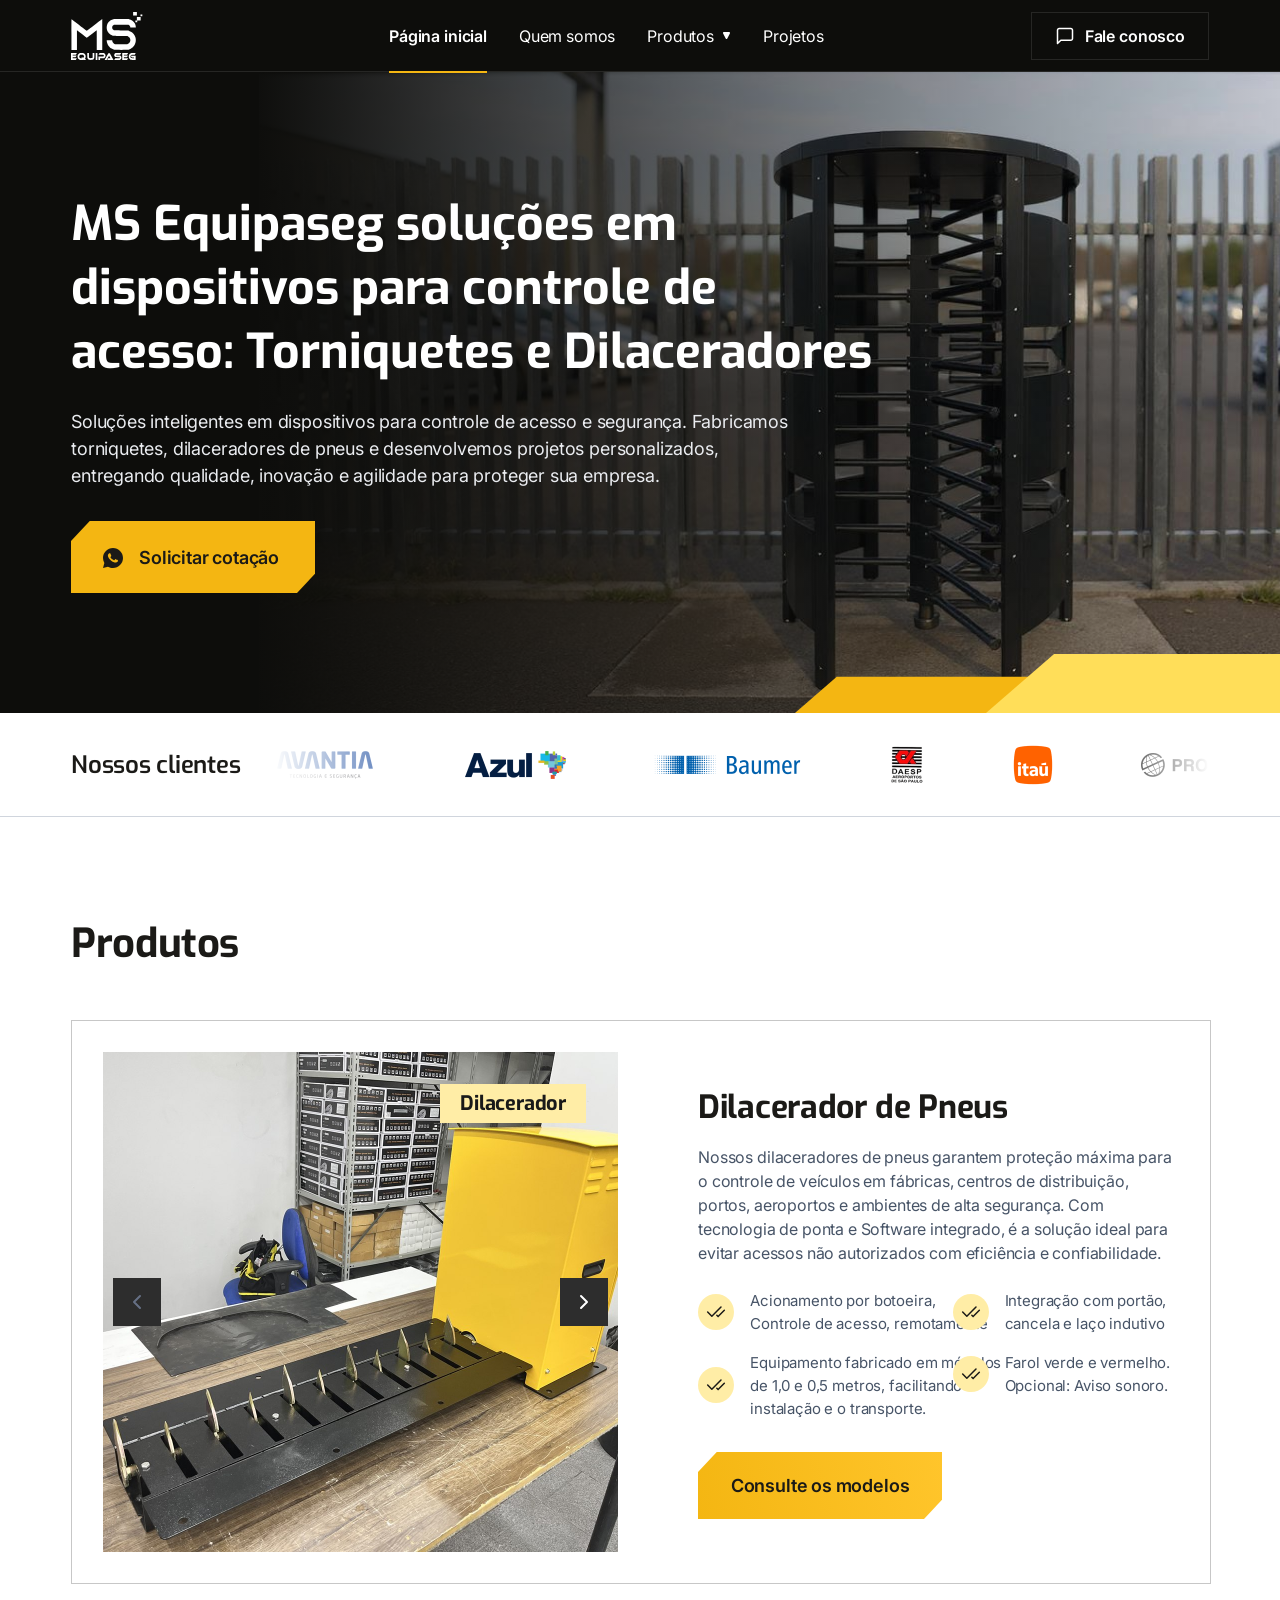
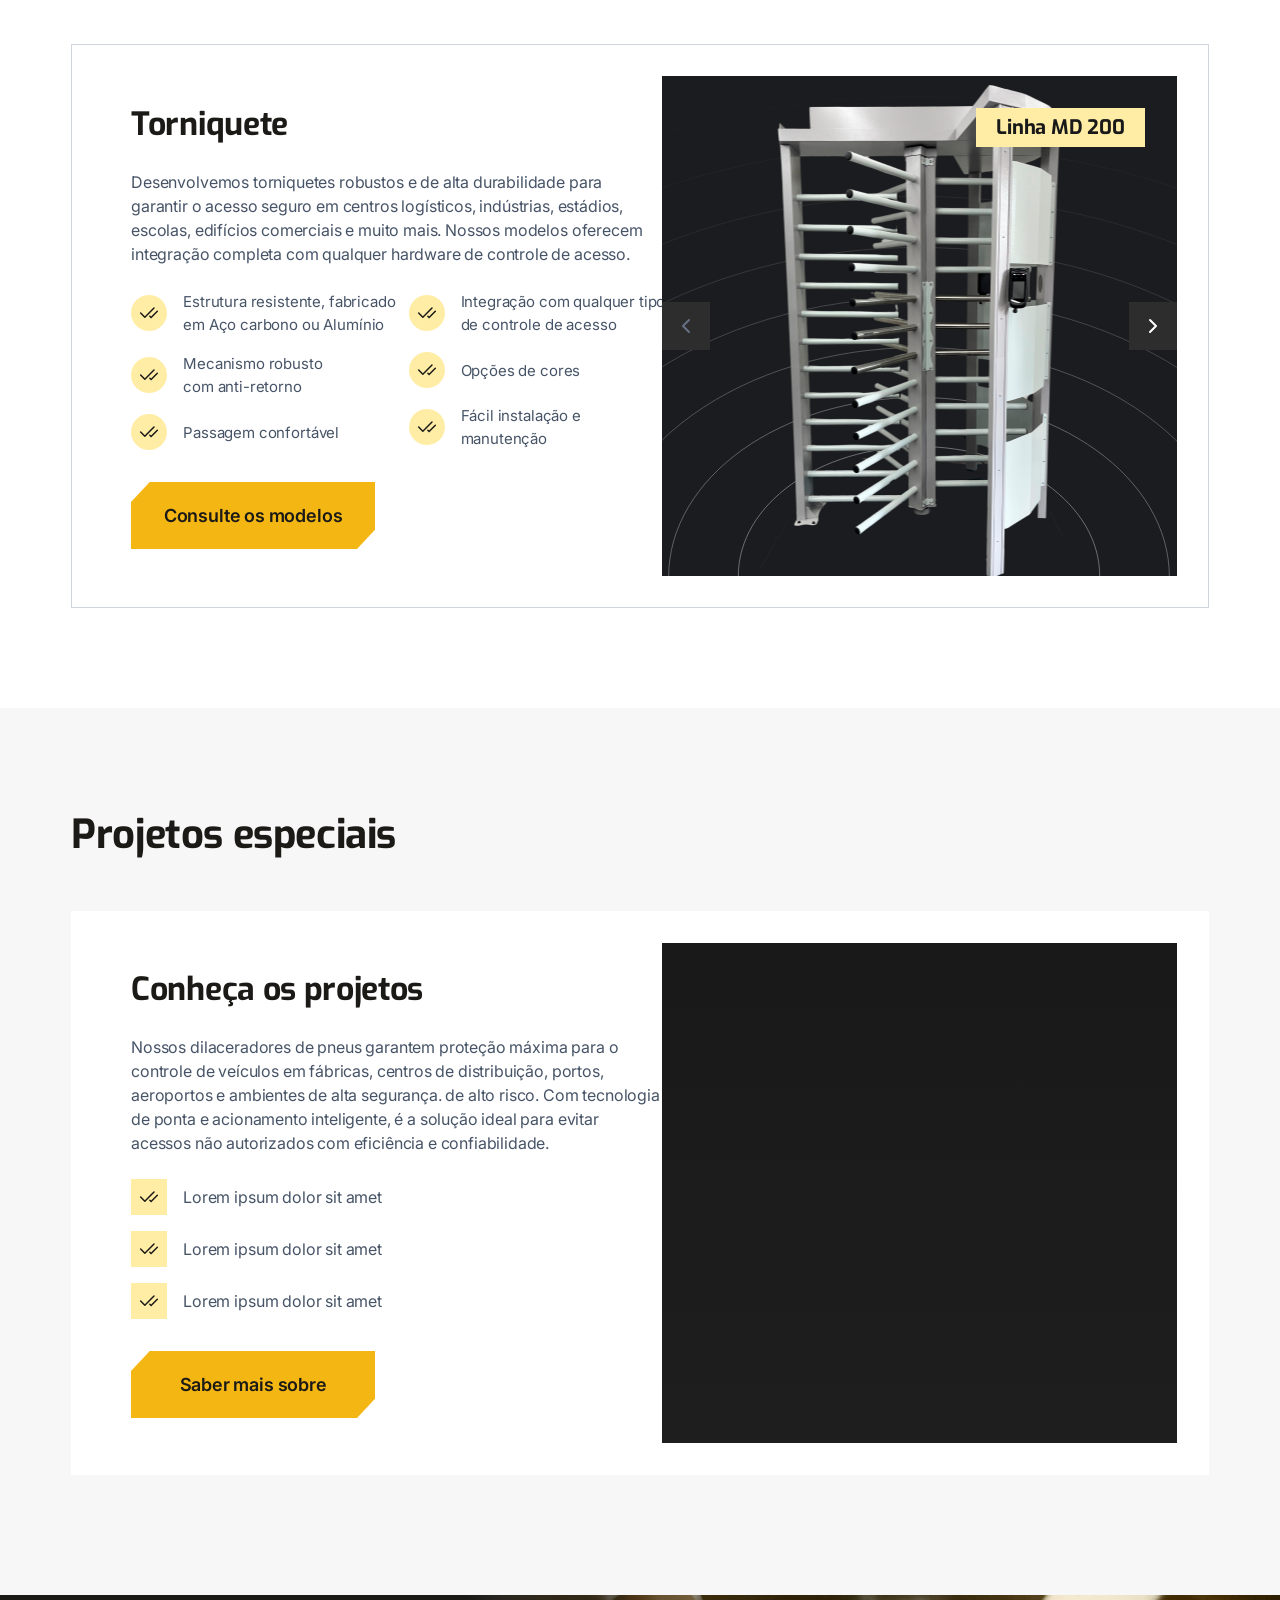
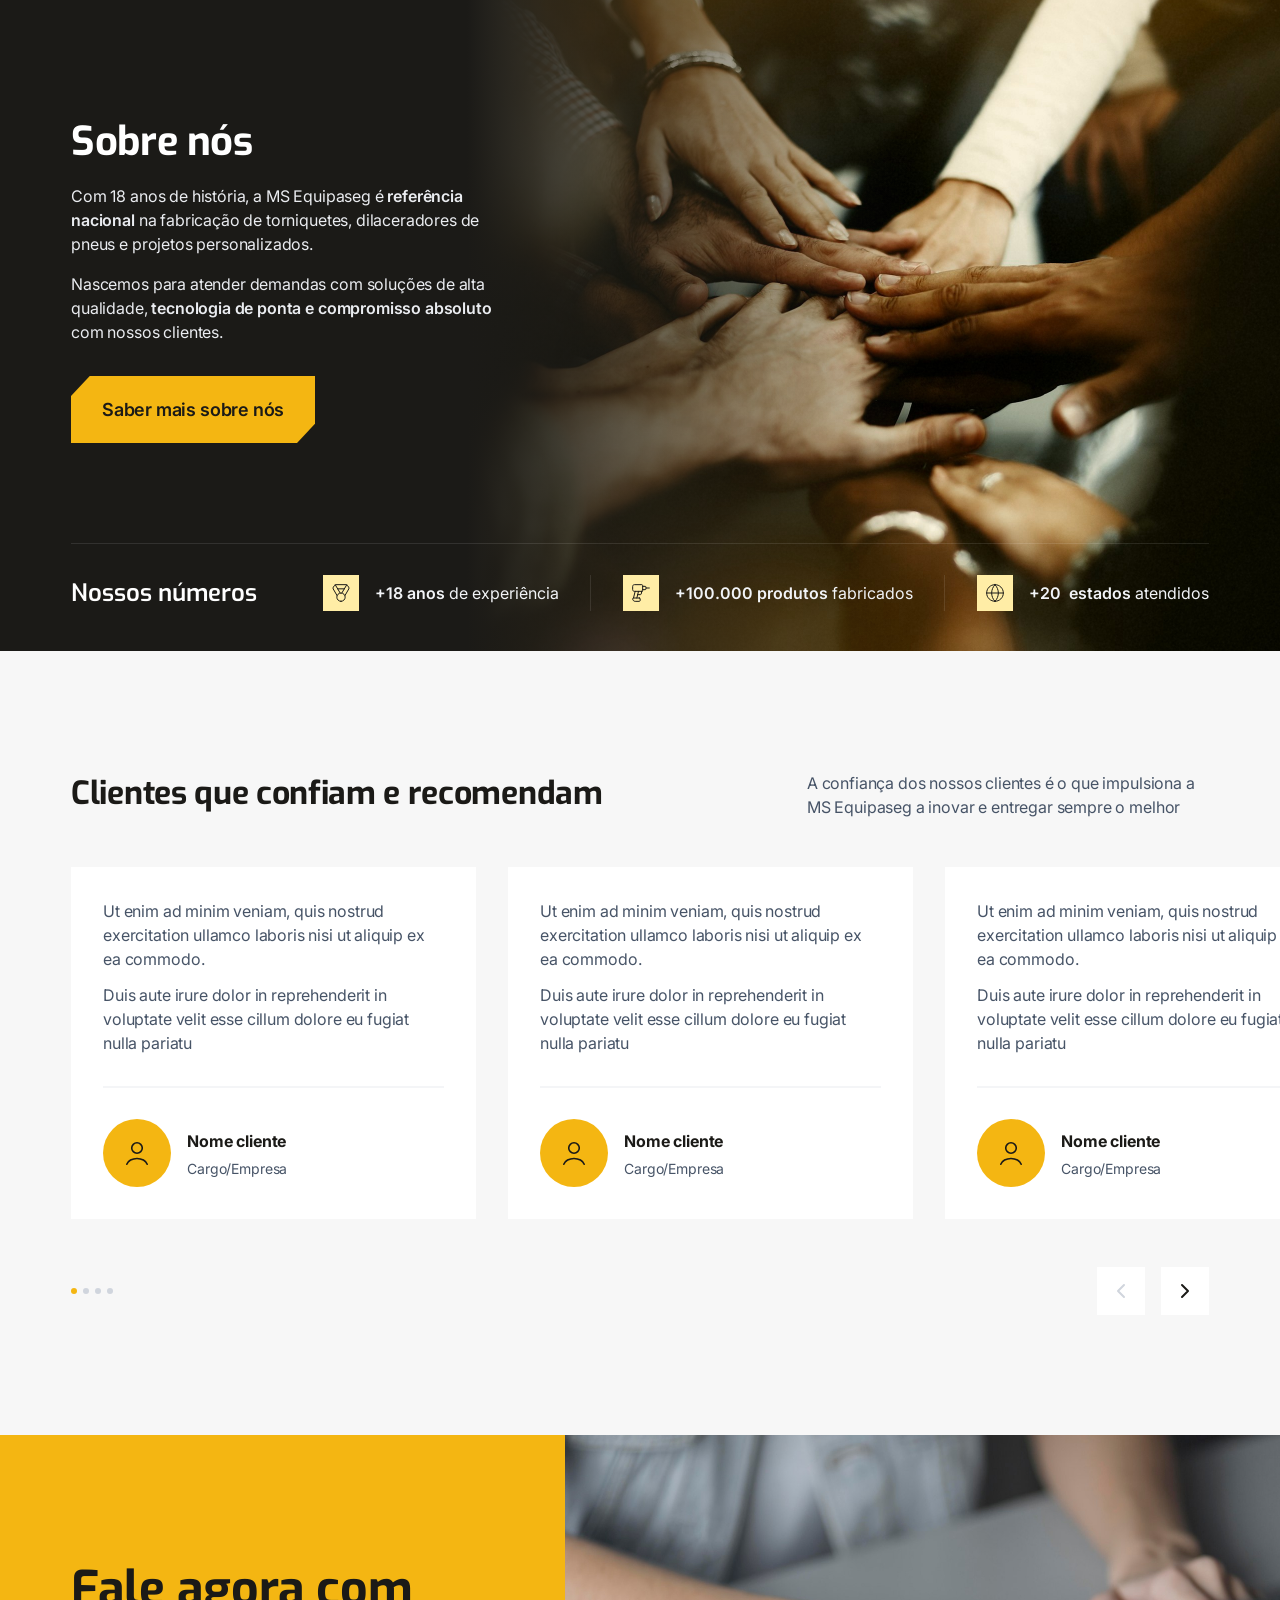
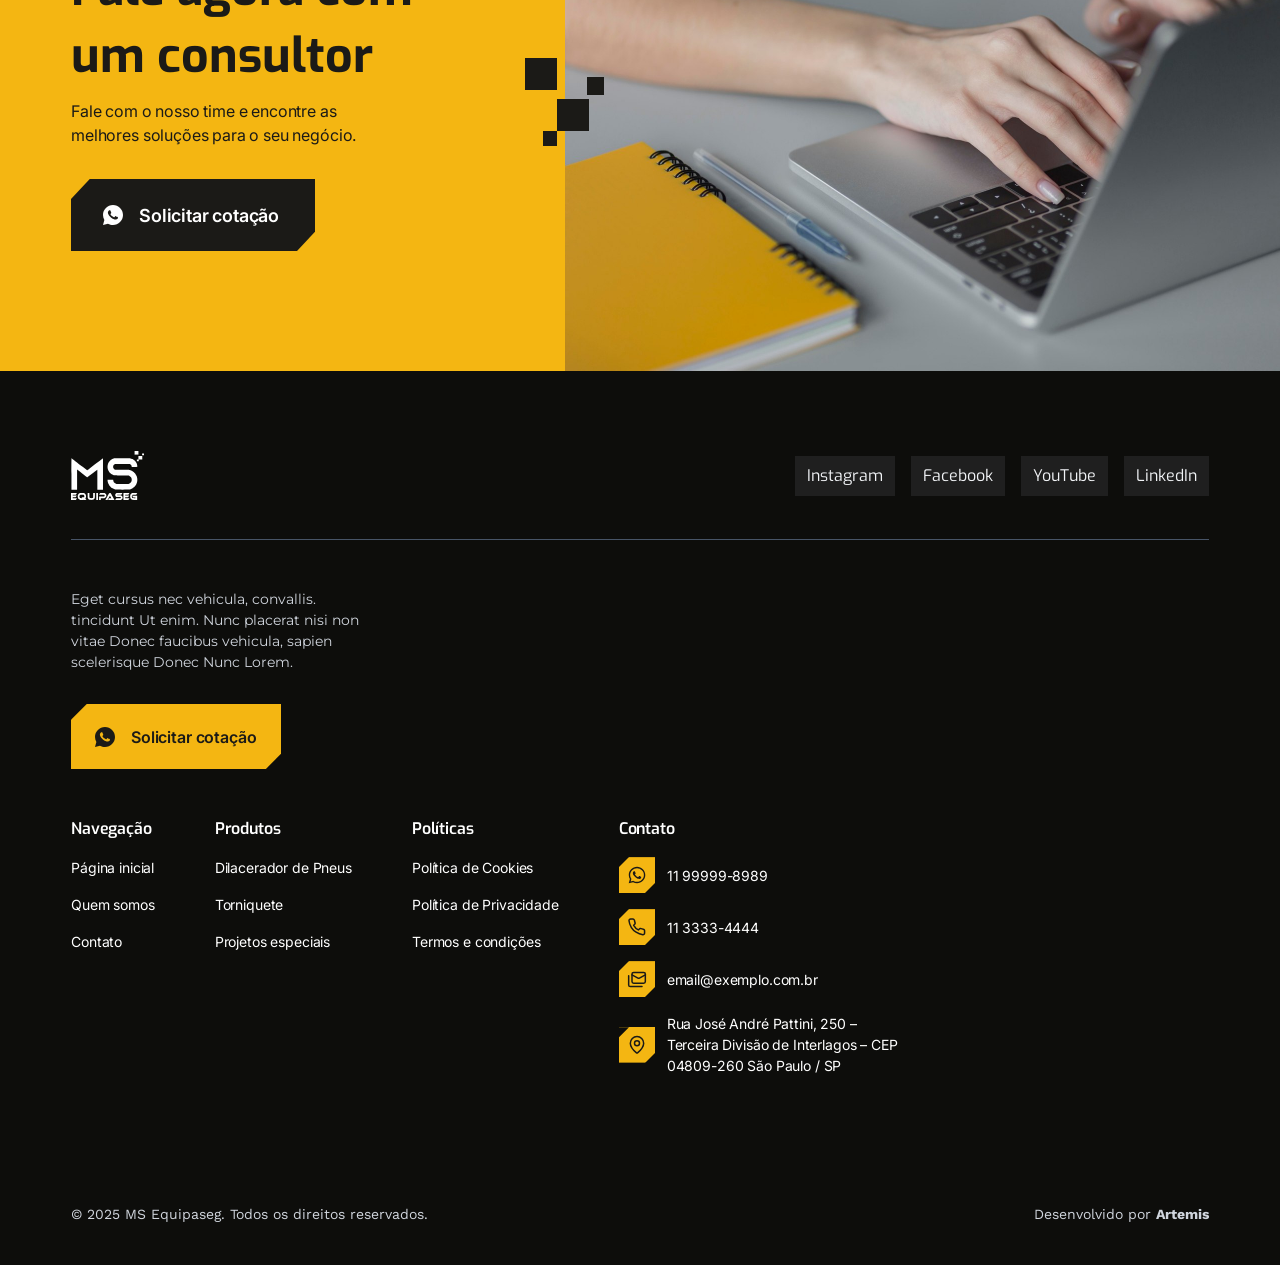
==== index.html @ 1b27a6e2 "Site estatico da MS Equipaseg: paginas do Figma em HTML Paginas do Figma conferidas em 1440px: inici" ====
<!doctype html>
<html lang="pt-BR">
<head>
  <meta charset="utf-8">
  <meta name="viewport" content="width=device-width, initial-scale=1">
  <title>MS Equipaseg — Torniquetes, dilaceradores de pneus e projetos especiais</title>
  <meta name="description" content="Soluções inteligentes em dispositivos para controle de acesso e segurança: torniquetes, dilaceradores de pneus e projetos personalizados.">
  <link rel="preconnect" href="https://fonts.googleapis.com">
  <link rel="preconnect" href="https://fonts.gstatic.com" crossorigin>
  <link rel="stylesheet" href="https://fonts.googleapis.com/css2?family=Exo:wght@400;600;700&family=Inter:wght@400;600;700&family=Montserrat&family=Work+Sans:wght@400;700&display=swap">
  <link rel="stylesheet" href="theme/ms-equipaseg/assets/css/main.css">
</head>
<body>
  <a class="skip-link" href="#conteudo">Pular para o conteúdo</a>

  <header class="site-header" data-figma="7020:1080">
    <div class="site-header__inner container">
      <a class="site-header__logo" href="./" aria-label="MS Equipaseg — página inicial">
        <img src="theme/ms-equipaseg/assets/images/logo-ms-equipaseg.svg" alt="MS Equipaseg" width="111" height="48">
      </a>

      <nav class="site-nav" aria-label="Menu principal">
        <ul class="site-nav__list">
          <li class="site-nav__item is-current"><a class="site-nav__link" href="./" aria-current="page">Página inicial</a></li>
          <li class="site-nav__item"><a class="site-nav__link" href="quem-somos.html">Quem somos</a></li>
          <li class="site-nav__item"><a class="site-nav__link" href="#produtos">Produtos<span class="site-nav__caret" aria-hidden="true"><img src="theme/ms-equipaseg/assets/images/icon-caret-down.svg" alt=""></span></a></li>
          <li class="site-nav__item"><a class="site-nav__link" href="#projetos">Projetos</a></li>
        </ul>
      </nav>

      <a class="btn-outline" href="#contato">
        <img src="theme/ms-equipaseg/assets/images/icon-chat.svg" alt="" width="20" height="20">
        <span>Fale conosco</span>
      </a>
    </div>
  </header>

  <main id="conteudo">
    <section class="hero" aria-labelledby="hero-titulo" data-figma="5051:133">
      <div class="hero__media" aria-hidden="true">
        <img class="hero__bg" src="theme/ms-equipaseg/assets/seed/hero.jpg" alt="" width="1392" height="752" fetchpriority="high">
      </div>

      <div class="hero__container container">
        <div class="hero__content">
          <div class="hero__text">
            <h1 class="hero__title" id="hero-titulo">MS Equipaseg soluções em dispositivos para controle de acesso: Torniquetes e Dilaceradores</h1>
            <p class="hero__subtitle">Soluções inteligentes em dispositivos para controle de acesso e segurança. Fabricamos torniquetes, dilaceradores de pneus e desenvolvemos projetos personalizados, entregando qualidade, inovação e agilidade para proteger sua empresa.</p>
          </div>

          <a class="cta" href="#contato">
            <img class="cta__icon" src="theme/ms-equipaseg/assets/images/icon-whatsapp-dark.svg" alt="" width="20" height="20">
            <span>Solicitar cotação</span>
          </a>
        </div>
      </div>

      <img class="hero__shape" src="theme/ms-equipaseg/assets/images/hero-shape.svg" alt="" width="485" height="59">
    </section>

    <section class="clientes" aria-labelledby="clientes-titulo" data-figma="5051:163">
      <div class="clientes__inner container">
        <h2 class="clientes__title" id="clientes-titulo">Nossos clientes</h2>
        <div class="clientes__faixa">
          <div class="clientes__trilho">
            <ul class="clientes__logos">
              <li><img src="theme/ms-equipaseg/assets/seed/cliente-avantia.png" alt="Avantia" width="104" height="34" loading="lazy"></li>
              <li><img src="theme/ms-equipaseg/assets/seed/cliente-azul.png" alt="Azul" width="101" height="28" loading="lazy"></li>
              <li><img src="theme/ms-equipaseg/assets/seed/cliente-baumer.png" alt="Baumer" width="147" height="20" loading="lazy"></li>
              <li><img src="theme/ms-equipaseg/assets/seed/cliente-daesp.png" alt="DAESP" width="36" height="40" loading="lazy"></li>
              <li><img src="theme/ms-equipaseg/assets/seed/cliente-itau.png" alt="Itaú" width="40" height="40" loading="lazy"></li>
              <li><img src="theme/ms-equipaseg/assets/seed/cliente-prosegur.png" alt="Prosegur" width="127" height="24" loading="lazy"></li>
            </ul>
            <ul class="clientes__logos" aria-hidden="true">
              <li><img src="theme/ms-equipaseg/assets/seed/cliente-avantia.png" alt="" width="104" height="34" loading="lazy"></li>
              <li><img src="theme/ms-equipaseg/assets/seed/cliente-azul.png" alt="" width="101" height="28" loading="lazy"></li>
              <li><img src="theme/ms-equipaseg/assets/seed/cliente-baumer.png" alt="" width="147" height="20" loading="lazy"></li>
              <li><img src="theme/ms-equipaseg/assets/seed/cliente-daesp.png" alt="" width="36" height="40" loading="lazy"></li>
              <li><img src="theme/ms-equipaseg/assets/seed/cliente-itau.png" alt="" width="40" height="40" loading="lazy"></li>
              <li><img src="theme/ms-equipaseg/assets/seed/cliente-prosegur.png" alt="" width="127" height="24" loading="lazy"></li>
            </ul>
          </div>
        </div>
      </div>
    </section>

    <section class="produtos" id="produtos" aria-labelledby="produtos-titulo">
      <div class="produtos__head container" data-figma="5275:717">
        <h2 class="section-title" id="produtos-titulo">Produtos</h2>
      </div>

      <div class="produtos__list container">
        <article class="feature-card feature-card--media-left" aria-labelledby="produto-dilacerador-de-pneus" data-figma="5051:235">
          <div class="feature-card__content">
            <div class="feature-card__body">
              <div class="feature-card__text">
                <h3 class="feature-card__title" id="produto-dilacerador-de-pneus">Dilacerador de Pneus</h3>
                <p class="feature-card__desc">Nossos dilaceradores de pneus garantem proteção máxima para o controle de veículos em fábricas, centros de distribuição, portos, aeroportos e ambientes de alta segurança. Com tecnologia de ponta e Software integrado, é a solução ideal para evitar acessos não autorizados com eficiência e confiabilidade.</p>
              </div>
              <ul class="feature-list feature-list--grid">
                <li class="feature-list__item">
                  <span class="feature-list__icon"><img src="theme/ms-equipaseg/assets/images/icon-check.svg" alt="" width="20" height="20"></span>
                  <span class="feature-list__text feature-list__text--nowrap">Acionamento por botoeira,<br>Controle de acesso, remotamente</span>
                </li>
                <li class="feature-list__item">
                  <span class="feature-list__icon"><img src="theme/ms-equipaseg/assets/images/icon-check.svg" alt="" width="20" height="20"></span>
                  <span class="feature-list__text feature-list__text--nowrap">Integração com portão,<br>cancela e laço indutivo</span>
                </li>
                <li class="feature-list__item">
                  <span class="feature-list__icon"><img src="theme/ms-equipaseg/assets/images/icon-check.svg" alt="" width="20" height="20"></span>
                  <span class="feature-list__text feature-list__text--nowrap">Equipamento fabricado em módulos<br>de 1,0 e 0,5 metros, facilitando a<br>instalação e o transporte.</span>
                </li>
                <li class="feature-list__item">
                  <span class="feature-list__icon"><img src="theme/ms-equipaseg/assets/images/icon-check.svg" alt="" width="20" height="20"></span>
                  <span class="feature-list__text feature-list__text--nowrap">Farol verde e vermelho.<br>Opcional: Aviso sonoro.</span>
                </li>
              </ul>
            </div>
            <a class="cta cta--67 cta--degrade" href="#contato"><span>Consulte os modelos</span></a>
          </div>

          <div class="feature-media feature-media--photo" data-gallery>
            <img class="feature-media__slide is-active" src="theme/ms-equipaseg/assets/seed/produto-dilacerador.jpg" alt="Dilacerador de pneus MS Equipaseg" width="1030" height="1000" loading="lazy">
            <span class="feature-media__tag">Dilacerador</span>
            <img class="feature-media__slide" src="theme/ms-equipaseg/assets/seed/produto-dilacerador-embutido.jpg" alt="Dilacerador de pneus embutido" width="515" height="500" loading="lazy">
            <span class="feature-media__tag">Embutido</span>
            <img class="feature-media__slide" src="theme/ms-equipaseg/assets/seed/produto-dilacerador-duplo.jpg" alt="Dilacerador de pneus duplo" width="515" height="500" loading="lazy">
            <span class="feature-media__tag">Duplo</span>
            <img class="feature-media__slide" src="theme/ms-equipaseg/assets/seed/produto-dilacerador-lombada.jpg" alt="Dilacerador de pneus tipo lombada" width="515" height="500" loading="lazy">
            <span class="feature-media__tag">Lombada</span>
            <button class="arrow-btn arrow-btn--prev feature-media__nav feature-media__nav--prev" type="button" aria-label="Imagem anterior" aria-disabled="true">
              <img class="arrow-btn__off" src="theme/ms-equipaseg/assets/images/icon-chevron-left.svg" alt="" width="24" height="24">
              <img class="arrow-btn__on" src="theme/ms-equipaseg/assets/images/icon-chevron-right.svg" alt="" width="48" height="48">
            </button>
            <button class="arrow-btn arrow-btn--next feature-media__nav feature-media__nav--next" type="button" aria-label="Próxima imagem">
              <img class="arrow-btn__off" src="theme/ms-equipaseg/assets/images/icon-chevron-left.svg" alt="" width="24" height="24">
              <img class="arrow-btn__on" src="theme/ms-equipaseg/assets/images/icon-chevron-right.svg" alt="" width="48" height="48">
            </button>
          </div>
        </article>

        <article class="feature-card feature-card--media-right feature-card--bordered" aria-labelledby="produto-torniquete" data-figma="5275:756">
          <div class="feature-card__content">
            <div class="feature-card__body">
              <div class="feature-card__text">
                <h3 class="feature-card__title" id="produto-torniquete">Torniquete</h3>
                <p class="feature-card__desc">Desenvolvemos torniquetes robustos e de alta durabilidade para garantir o acesso seguro em centros logísticos, indústrias, estádios, escolas, edifícios comerciais e muito mais. Nossos modelos oferecem integração completa com qualquer hardware de controle de acesso.</p>
              </div>
              <div class="feature-list feature-list--columns">
                <ul class="feature-list__col">
                  <li class="feature-list__item">
                    <span class="feature-list__icon"><img src="theme/ms-equipaseg/assets/images/icon-check.svg" alt="" width="20" height="20"></span>
                    <span class="feature-list__text feature-list__text--nowrap">Estrutura resistente, fabricado<br>em Aço carbono ou Alumínio</span>
                  </li>
                  <li class="feature-list__item">
                    <span class="feature-list__icon"><img src="theme/ms-equipaseg/assets/images/icon-check.svg" alt="" width="20" height="20"></span>
                    <span class="feature-list__text feature-list__text--nowrap">Mecanismo robusto<br>com anti-retorno</span>
                  </li>
                  <li class="feature-list__item">
                    <span class="feature-list__icon"><img src="theme/ms-equipaseg/assets/images/icon-check.svg" alt="" width="20" height="20"></span>
                    <span class="feature-list__text">Passagem confortável</span>
                  </li>
                </ul>
                <ul class="feature-list__col">
                  <li class="feature-list__item">
                    <span class="feature-list__icon"><img src="theme/ms-equipaseg/assets/images/icon-check.svg" alt="" width="20" height="20"></span>
                    <span class="feature-list__text feature-list__text--nowrap">Integração com qualquer tipo<br>de controle de acesso</span>
                  </li>
                  <li class="feature-list__item">
                    <span class="feature-list__icon"><img src="theme/ms-equipaseg/assets/images/icon-check.svg" alt="" width="20" height="20"></span>
                    <span class="feature-list__text">Opções de cores</span>
                  </li>
                  <li class="feature-list__item">
                    <span class="feature-list__icon"><img src="theme/ms-equipaseg/assets/images/icon-check.svg" alt="" width="20" height="20"></span>
                    <span class="feature-list__text">Fácil instalação e manutenção</span>
                  </li>
                </ul>
              </div>
            </div>
            <a class="cta cta--67" href="#contato"><span>Consulte os modelos</span></a>
          </div>

          <div class="feature-media feature-media--cutout" data-gallery>
            <img class="feature-media__pattern" src="theme/ms-equipaseg/assets/images/pattern-elipses.svg" alt="" width="1338" height="960">
            <img class="feature-media__slide is-active" src="theme/ms-equipaseg/assets/seed/produto-torniquete.png" alt="Torniquete Linha MD 200" width="315" height="517" loading="lazy">
            <span class="feature-media__tag">Linha MD 200</span>
            <img class="feature-media__slide feature-media__slide--fill" src="theme/ms-equipaseg/assets/seed/produto-torniquete-md300.jpg" alt="Torniquete Linha MD 300" width="515" height="500" loading="lazy">
            <span class="feature-media__tag">Linha MD 300</span>
            <img class="feature-media__slide feature-media__slide--fill" src="theme/ms-equipaseg/assets/seed/produto-torniquete-mdduplo.jpg" alt="Torniquete Linha MD Duplo" width="515" height="500" loading="lazy">
            <span class="feature-media__tag">Linha MD Duplo</span>
            <button class="arrow-btn arrow-btn--prev feature-media__nav feature-media__nav--prev" type="button" aria-label="Imagem anterior" aria-disabled="true">
              <img class="arrow-btn__off" src="theme/ms-equipaseg/assets/images/icon-chevron-left.svg" alt="" width="24" height="24">
              <img class="arrow-btn__on" src="theme/ms-equipaseg/assets/images/icon-chevron-right.svg" alt="" width="48" height="48">
            </button>
            <button class="arrow-btn arrow-btn--next feature-media__nav feature-media__nav--next" type="button" aria-label="Próxima imagem">
              <img class="arrow-btn__off" src="theme/ms-equipaseg/assets/images/icon-chevron-left.svg" alt="" width="24" height="24">
              <img class="arrow-btn__on" src="theme/ms-equipaseg/assets/images/icon-chevron-right.svg" alt="" width="48" height="48">
            </button>
          </div>
        </article>
      </div>
    </section>

    <section class="projetos" id="projetos" aria-labelledby="projetos-titulo">
      <div class="projetos__head container" data-figma="5275:793">
        <h2 class="section-title" id="projetos-titulo">Projetos especiais</h2>
      </div>

      <div class="projetos__body container" data-figma="5275:796">
        <article class="feature-card feature-card--media-right" aria-labelledby="projetos-card-titulo">
          <div class="feature-card__content">
            <div class="feature-card__body">
              <div class="feature-card__text">
                <h3 class="feature-card__title" id="projetos-card-titulo">Conheça os projetos</h3>
                <p class="feature-card__desc">Nossos dilaceradores de pneus garantem proteção máxima para o controle de veículos em fábricas, centros de distribuição, portos, aeroportos e ambientes de alta segurança. de alto risco. Com tecnologia de ponta e acionamento inteligente, é a solução ideal para evitar acessos não autorizados com eficiência e confiabilidade.</p>
              </div>
              <ul class="feature-list feature-list--stack">
                <li class="feature-list__item">
                  <span class="feature-list__icon"><img src="theme/ms-equipaseg/assets/images/icon-check.svg" alt="" width="20" height="20"></span>
                  <span class="feature-list__text">Lorem ipsum dolor sit amet</span>
                </li>
                <li class="feature-list__item">
                  <span class="feature-list__icon"><img src="theme/ms-equipaseg/assets/images/icon-check.svg" alt="" width="20" height="20"></span>
                  <span class="feature-list__text">Lorem ipsum dolor sit amet</span>
                </li>
                <li class="feature-list__item">
                  <span class="feature-list__icon"><img src="theme/ms-equipaseg/assets/images/icon-check.svg" alt="" width="20" height="20"></span>
                  <span class="feature-list__text">Lorem ipsum dolor sit amet</span>
                </li>
              </ul>
            </div>
            <a class="cta cta--67" href="#projetos"><span>Saber mais sobre</span></a>
          </div>

          <div class="feature-media feature-media--placeholder" aria-hidden="true"></div>
        </article>
      </div>
    </section>

    <section class="sobre" id="sobre" aria-labelledby="sobre-titulo" data-figma="5060:357">
      <div class="sobre__media" aria-hidden="true">
        <img src="theme/ms-equipaseg/assets/seed/sobre.jpg" alt="" width="1626" height="1312" loading="lazy">
      </div>

      <div class="sobre__container container">
        <div class="sobre__content">
          <div class="sobre__text">
            <h2 class="sobre__title" id="sobre-titulo">Sobre nós</h2>
            <div class="sobre__body">
              <p>Com 18 anos de história, a MS Equipaseg é <strong>referência nacional</strong> na fabricação de torniquetes, dilaceradores de pneus e projetos personalizados.</p>
              <p>Nascemos para atender demandas com soluções de alta qualidade, <strong>tecnologia de ponta e compromisso absoluto</strong> com nossos clientes.</p>
            </div>
          </div>
          <a class="cta cta--67" href="#sobre"><span>Saber mais sobre nós</span></a>
        </div>

        <div class="numeros">
          <h3 class="numeros__title">Nossos números</h3>
          <ul class="numeros__list">
            <li class="numeros__item">
              <span class="numeros__icon"><img src="theme/ms-equipaseg/assets/images/icon-numero-experiencia.svg" alt="" width="20" height="20"></span>
              <span class="numeros__text"><strong>+18 anos</strong> de experiência</span>
            </li>
            <li class="numeros__item">
              <span class="numeros__icon"><img src="theme/ms-equipaseg/assets/images/icon-numero-produtos.svg" alt="" width="20" height="20"></span>
              <span class="numeros__text"><strong>+100.000 produtos</strong> fabricados</span>
            </li>
            <li class="numeros__item">
              <span class="numeros__icon"><img src="theme/ms-equipaseg/assets/images/icon-numero-estados.svg" alt="" width="20" height="20"></span>
              <span class="numeros__text"><strong>+20  estados</strong> atendidos</span>
            </li>
          </ul>
        </div>
      </div>
    </section>

    <section class="depoimentos" aria-labelledby="depoimentos-titulo" data-figma="5060:1948">
      <div class="depoimentos__inner container" data-carousel>
        <div class="depoimentos__head">
          <h2 class="depoimentos__title" id="depoimentos-titulo">Clientes que confiam e recomendam</h2>
          <p class="depoimentos__intro">A confiança dos nossos clientes é o que impulsiona a MS Equipaseg a inovar e entregar sempre o melhor</p>
        </div>

        <div class="depoimentos__track" data-carousel-track>
          <figure class="depoimento">
            <blockquote class="depoimento__quote">
              <p>Ut enim ad minim veniam, quis nostrud exercitation ullamco laboris nisi ut aliquip ex ea commodo.</p>
              <p>Duis aute irure dolor in reprehenderit in voluptate velit esse cillum dolore eu fugiat nulla pariatu</p>
            </blockquote>
            <div class="depoimento__divisor" aria-hidden="true"></div>
            <figcaption class="depoimento__cliente">
              <span class="depoimento__avatar"><img class="depoimento__avatar-icon" src="theme/ms-equipaseg/assets/images/icon-user.svg" alt="" width="22" height="24"></span>
              <span class="depoimento__id">
                <span class="depoimento__nome">Nome cliente</span>
                <span class="depoimento__cargo">Cargo/Empresa</span>
              </span>
            </figcaption>
          </figure>
          <figure class="depoimento">
            <blockquote class="depoimento__quote">
              <p>Ut enim ad minim veniam, quis nostrud exercitation ullamco laboris nisi ut aliquip ex ea commodo.</p>
              <p>Duis aute irure dolor in reprehenderit in voluptate velit esse cillum dolore eu fugiat nulla pariatu</p>
            </blockquote>
            <div class="depoimento__divisor" aria-hidden="true"></div>
            <figcaption class="depoimento__cliente">
              <span class="depoimento__avatar"><img class="depoimento__avatar-icon" src="theme/ms-equipaseg/assets/images/icon-user.svg" alt="" width="22" height="24"></span>
              <span class="depoimento__id">
                <span class="depoimento__nome">Nome cliente</span>
                <span class="depoimento__cargo">Cargo/Empresa</span>
              </span>
            </figcaption>
          </figure>
          <figure class="depoimento">
            <blockquote class="depoimento__quote">
              <p>Ut enim ad minim veniam, quis nostrud exercitation ullamco laboris nisi ut aliquip ex ea commodo.</p>
              <p>Duis aute irure dolor in reprehenderit in voluptate velit esse cillum dolore eu fugiat nulla pariatu</p>
            </blockquote>
            <div class="depoimento__divisor" aria-hidden="true"></div>
            <figcaption class="depoimento__cliente">
              <span class="depoimento__avatar"><img class="depoimento__avatar-icon" src="theme/ms-equipaseg/assets/images/icon-user.svg" alt="" width="22" height="24"></span>
              <span class="depoimento__id">
                <span class="depoimento__nome">Nome cliente</span>
                <span class="depoimento__cargo">Cargo/Empresa</span>
              </span>
            </figcaption>
          </figure>
          <figure class="depoimento">
            <blockquote class="depoimento__quote">
              <p>Ut enim ad minim veniam, quis nostrud exercitation ullamco laboris nisi ut aliquip ex ea commodo.</p>
              <p>Duis aute irure dolor in reprehenderit in voluptate velit esse cillum dolore eu fugiat nulla pariatu</p>
            </blockquote>
            <div class="depoimento__divisor" aria-hidden="true"></div>
            <figcaption class="depoimento__cliente">
              <span class="depoimento__avatar"><img class="depoimento__avatar-icon" src="theme/ms-equipaseg/assets/images/icon-user.svg" alt="" width="22" height="24"></span>
              <span class="depoimento__id">
                <span class="depoimento__nome">Nome cliente</span>
                <span class="depoimento__cargo">Cargo/Empresa</span>
              </span>
            </figcaption>
          </figure>
        </div>

        <div class="depoimentos__nav">
          <div class="carousel-dots">
            <button class="carousel-dots__dot is-active" type="button" aria-label="Depoimento 1" aria-current="true" data-carousel-dot></button>
            <button class="carousel-dots__dot" type="button" aria-label="Depoimento 2" data-carousel-dot></button>
            <button class="carousel-dots__dot" type="button" aria-label="Depoimento 3" data-carousel-dot></button>
            <button class="carousel-dots__dot" type="button" aria-label="Depoimento 4" data-carousel-dot></button>
          </div>
          <div class="carousel-arrows">
            <button class="arrow-btn arrow-btn--prev" type="button" aria-label="Depoimento anterior" aria-disabled="true" data-carousel-prev>
              <img class="arrow-btn__off" src="theme/ms-equipaseg/assets/images/icon-chevron-left-light.svg" alt="" width="24" height="24">
              <img class="arrow-btn__on" src="theme/ms-equipaseg/assets/images/icon-chevron-right-dark.svg" alt="" width="48" height="48">
            </button>
            <button class="arrow-btn arrow-btn--next" type="button" aria-label="Próximo depoimento" data-carousel-next>
              <img class="arrow-btn__off" src="theme/ms-equipaseg/assets/images/icon-chevron-left-light.svg" alt="" width="24" height="24">
              <img class="arrow-btn__on" src="theme/ms-equipaseg/assets/images/icon-chevron-right-dark.svg" alt="" width="48" height="48">
            </button>
          </div>
        </div>
      </div>
    </section>

    <section class="cta-final" id="contato" aria-labelledby="cta-titulo" data-figma="5235:1048">
      <div class="container">
        <div class="cta-final__content">
          <div class="cta-final__text">
            <h2 class="cta-final__title" id="cta-titulo">Fale agora com um consultor</h2>
            <p class="cta-final__desc">Fale com o nosso time e encontre as melhores soluções para o seu negócio.</p>
          </div>
          <a class="cta cta--dark" href="#contato">
            <img class="cta__icon" src="theme/ms-equipaseg/assets/images/icon-whatsapp-light.svg" alt="" width="20" height="20">
            <span>Solicitar cotação</span>
          </a>
        </div>
      </div>

      <div class="cta-final__media" aria-hidden="true">
        <img src="theme/ms-equipaseg/assets/seed/cta.jpg" alt="" width="1430" height="1072" loading="lazy">
        <span class="cta-final__square cta-final__square--1"></span>
        <span class="cta-final__square cta-final__square--2"></span>
        <span class="cta-final__square cta-final__square--3"></span>
        <span class="cta-final__square cta-final__square--4"></span>
      </div>
    </section>
  </main>

  <footer class="site-footer" data-figma="5235:1049">
    <div class="site-footer__inner container">
      <div class="site-footer__top">
        <a class="site-footer__logo" href="./" aria-label="MS Equipaseg — página inicial">
          <img src="theme/ms-equipaseg/assets/images/logo-ms-equipaseg-footer.svg" alt="MS Equipaseg" width="73" height="49">
        </a>
        <ul class="social">
          <li><a class="social__link" href="#" rel="noopener">Instagram</a></li>
          <li><a class="social__link" href="#" rel="noopener">Facebook</a></li>
          <li><a class="social__link" href="#" rel="noopener">YouTube</a></li>
          <li><a class="social__link" href="#" rel="noopener">LinkedIn</a></li>
        </ul>
      </div>

      <div class="site-footer__main">
        <div class="site-footer__about">
          <p class="site-footer__desc">Eget cursus nec vehicula, convallis. tincidunt Ut enim. Nunc placerat nisi non vitae Donec faucibus vehicula, sapien scelerisque Donec Nunc Lorem.</p>
          <a class="cta cta--sm" href="#contato">
            <img class="cta__icon" src="theme/ms-equipaseg/assets/images/icon-whatsapp-dark.svg" alt="" width="20" height="20">
            <span>Solicitar cotação</span>
          </a>
        </div>

        <div class="site-footer__cols">
          <nav class="footer-col" aria-labelledby="rodape-navegacao">
            <h2 class="footer-col__title" id="rodape-navegacao">Navegação</h2>
            <ul class="footer-col__list">
              <li><a href="./">Página inicial</a></li>
              <li><a href="quem-somos.html">Quem somos</a></li>
              <li><a href="contato.html">Contato</a></li>
            </ul>
          </nav>
          <nav class="footer-col" aria-labelledby="rodape-produtos">
            <h2 class="footer-col__title" id="rodape-produtos">Produtos</h2>
            <ul class="footer-col__list">
              <li><a href="dilacerador-de-pneus.html">Dilacerador de Pneus</a></li>
              <li><a href="torniquete.html">Torniquete</a></li>
              <li><a href="#projetos">Projetos especiais</a></li>
            </ul>
          </nav>
          <nav class="footer-col" aria-labelledby="rodape-politicas">
            <h2 class="footer-col__title" id="rodape-politicas">Políticas</h2>
            <ul class="footer-col__list">
              <li><a href="#">Política de Cookies</a></li>
              <li><a href="#">Política de Privacidade</a></li>
              <li><a href="#">Termos e condições</a></li>
            </ul>
          </nav>
          <div class="footer-col">
            <h2 class="footer-col__title">Contato</h2>
            <ul class="footer-contact">
              <li class="footer-contact__item">
                <span class="footer-contact__icon"><img src="theme/ms-equipaseg/assets/images/icon-contato-whatsapp.svg" alt="WhatsApp" width="36" height="36"></span>
                <a class="footer-contact__text" href="https://wa.me/5511999998989">11 99999-8989</a>
              </li>
              <li class="footer-contact__item">
                <span class="footer-contact__icon"><img src="theme/ms-equipaseg/assets/images/icon-contato-telefone.svg" alt="Telefone" width="36" height="36"></span>
                <a class="footer-contact__text" href="tel:+551133334444">11 3333-4444</a>
              </li>
              <li class="footer-contact__item">
                <span class="footer-contact__icon"><img src="theme/ms-equipaseg/assets/images/icon-contato-email.svg" alt="E-mail" width="36" height="36"></span>
                <a class="footer-contact__text" href="mailto:email@exemplo.com.br">email@exemplo.com.br</a>
              </li>
              <li class="footer-contact__item footer-contact__item--endereco">
                <span class="footer-contact__icon"><img src="theme/ms-equipaseg/assets/images/icon-contato-endereco.svg" alt="Endereço" width="36" height="36"></span>
                <span class="footer-contact__text">Rua José André Pattini, 250 – Terceira Divisão de Interlagos – CEP 04809-260 São Paulo / SP</span>
              </li>
            </ul>
          </div>
        </div>
      </div>

      <div class="site-footer__credits">
        <p>© 2025 MS Equipaseg. Todos os direitos reservados.</p>
        <p class="site-footer__dev">Desenvolvido por <strong>Artemis</strong></p>
      </div>
    </div>
  </footer>

  <script src="theme/ms-equipaseg/assets/js/main.js" defer></script>
  <script src="tools/overlay.js" defer></script>
</body>
</html>
---- theme/ms-equipaseg/assets/css/main.css ----
/*
 * MS Equipaseg — estilos do tema.
 * O mesmo arquivo serve o index.html estático e o tema WordPress.
 * Medidas transcritas do Figma I7qYIaCi6nFLVWPiu9y1Un, frame "Página inicial" (3047:6).
 */

:root {
  /* Estruturais */
  --frame-w: 1440px;
  --content-w: 1280px;
  --section-px: clamp(24px, 5.5556vw, 80px);
  --content-gap: 48px;

  /* Cores */
  --color-black: #0d0d0b;
  --color-ink: #1b1a17;
  --color-white: #fff;
  --color-yellow: #f4b612;
  --color-yellow-light: #ffc52b;
  --color-yellow-soft: #ffeda6;
  --color-surface: #f7f7f7;
  --color-line-dark: rgba(255, 255, 255, 0.1);
  --color-border-card: #c7c7c7;
  --color-nav-bg: #2d2d2d;
  --color-media-dark: #1b1c1f;
  --color-tag-text: #191919;
  --color-yellow-pale: #ffde59;
  --color-social-bg: #1f1f1f;
  --color-line-dark-hover: rgba(255, 255, 255, 0.3);
  --color-black-transparent: rgba(13, 13, 11, 0);
  --color-ink-transparent: rgba(27, 26, 23, 0);
  --color-placeholder-start: #191919;
  --color-placeholder-end: #1e1e1e;
  --color-cream: #fff8db;
  --color-cream-transparent: rgba(255, 248, 219, 0);
  --color-black-pure: #000;
  --color-icon-bg: #eee;
  --color-nav-dark-bg: #292929;
  --color-nav-dark-border: #444;
  --color-overlay: rgba(0, 0, 0, 0.2);
  --color-line-clara: rgba(255, 255, 255, 0.15);
  --color-input-bg: #212121;
  --gray-01: #f2f4f7;
  --gray-02: #eaecf0;
  --gray-03: #d0d5dd;
  --gray-05: #667085;
  --gray-06: #475467;

  /* Tipografia. O Figma arredonda o line-height "auto" da Exo para px inteiros;
     os valores explícitos abaixo reproduzem essas alturas de linha. */
  --font-heading: 'Exo', system-ui, sans-serif;
  --font-body: 'Inter', system-ui, sans-serif;
  --font-footer: 'Montserrat', system-ui, sans-serif;
  --font-form: 'Roboto', system-ui, sans-serif;
  --font-credits: 'Work Sans', system-ui, sans-serif;
  --tracking: -0.01em;
}

/* Base */

*,
*::before,
*::after {
  box-sizing: border-box;
}

html {
  -webkit-text-size-adjust: 100%;
}

body {
  margin: 0;
  background: var(--color-white);
  color: var(--color-ink);
  font-family: var(--font-body);
  font-size: 16px;
  line-height: 1.5;
}

h1,
h2,
h3,
p,
ul,
figure {
  margin: 0;
}

ul {
  padding: 0;
  list-style: none;
}

a {
  color: inherit;
  text-decoration: none;
}

img,
svg {
  display: block;
}

/* Foco de teclado: anel amarelo com um anel escuro por dentro, para aparecer tanto no fundo claro quanto no escuro. */
:focus-visible {
  outline: 2px solid var(--color-yellow);
  outline-offset: 2px;
  box-shadow: 0 0 0 2px var(--color-ink);
}

.container {
  width: 100%;
  max-width: calc(var(--content-w) + 2 * var(--section-px));
  margin-inline: auto;
  padding-inline: var(--section-px);
}

.skip-link {
  position: absolute;
  top: 8px;
  left: 8px;
  z-index: 100;
  padding: 8px 16px;
  background: var(--color-yellow);
  color: var(--color-ink);
  font-weight: 600;
  transform: translateY(-200%);
}

.skip-link:focus {
  transform: none;
}

/* Botões */

.btn-outline {
  display: inline-flex;
  align-items: center;
  justify-content: center;
  gap: 10px;
  /* Figma: 12px 24px com traço interno. No CSS a borda soma à caixa, então sai do padding. */
  padding: 11px 23px;
  border: 1px solid var(--color-line-dark);
  color: var(--color-white);
  font-size: 16px;
  font-weight: 600;
  line-height: 1.5;
  letter-spacing: var(--tracking);
  white-space: nowrap;
  transition: border-color 0.2s ease, background-color 0.2s ease;
}

@media (hover: hover) {
  .btn-outline:hover {
    border-color: var(--color-yellow);
    background-color: var(--color-line-dark);
  }
}

.btn-outline:active {
  background-color: var(--color-line-dark-hover);
}

.btn-outline img {
  width: 20px;
  height: 20px;
}

/* Botão retangular amarelo (Figma 5253:1505, 5277:2725, 5277:2751, 5254:636, 5254:782) */

.btn-solid {
  display: inline-flex;
  align-items: center;
  justify-content: center;
  gap: 8px;
  padding: 16px 32px;
  border: 0;
  background: var(--color-yellow-pale);
  color: var(--color-ink);
  cursor: pointer;
  font-family: inherit;
  font-size: 18px;
  font-weight: 600;
  line-height: 1.5;
  letter-spacing: var(--tracking);
  white-space: nowrap;
  transition: background-color 0.2s ease, transform 0.15s ease;
}

@media (hover: hover) {
  .btn-solid:hover {
    background: var(--color-yellow-light);
  }
}

.btn-solid:active {
  transform: translateY(1px);
}

.btn-solid img {
  flex: none;
  width: 24px;
  height: 24px;
}

/* 142×49 (Figma 5277:2751) */
.btn-solid--sm {
  padding: 14px 24px;
  font-size: 14px;
}

/* 131×45 (Figma 5254:782) */
.btn-solid--xs {
  padding: 12px 24px;
  font-size: 14px;
}

/* Botão de contorno sobre fundo escuro (Figma 5253:1506). Traço interno de 1px no Figma. */
.btn-ghost {
  display: inline-flex;
  align-items: center;
  justify-content: center;
  gap: 8px;
  padding: 15px 31px;
  border: 1px solid var(--color-line-clara);
  color: var(--color-white);
  font-size: 18px;
  font-weight: 600;
  line-height: 1.5;
  letter-spacing: var(--tracking);
  white-space: nowrap;
  transition: border-color 0.2s ease, background-color 0.2s ease;
}

@media (hover: hover) {
  .btn-ghost:hover {
    border-color: var(--color-yellow);
    background-color: var(--color-line-dark);
  }
}

.btn-ghost:active {
  background-color: var(--color-line-dark-hover);
}

/* CTA recortado (Figma "CTA" 5288:1543): shape exportado do Figma como fundo. */
.cta {
  display: inline-flex;
  flex: none;
  align-items: center;
  gap: 16px;
  width: 244px;
  height: 72px;
  padding: 1px 0 0 32px;
  background: url('../images/cta-shape-yellow.svg') center / 100% 100% no-repeat;
  color: var(--color-ink);
  font-size: 18px;
  font-weight: 600;
  line-height: 1.5;
  letter-spacing: var(--tracking);
  white-space: nowrap;
  transition: filter 0.2s ease, transform 0.2s ease;
}

/* Hover: sobe 2px com sombra no contorno do shape (o drop-shadow segue o recorte). Clique: desce e escurece. */
@media (hover: hover) {
  .cta:hover {
    filter: brightness(1.06) drop-shadow(0 6px 10px var(--color-overlay));
    transform: translateY(-2px);
  }

  /* No shape escuro o brilho precisa ser maior para aparecer. */
  .cta--dark:hover {
    filter: brightness(1.5) drop-shadow(0 6px 10px var(--color-overlay));
  }
}

.cta:active {
  filter: brightness(0.94);
  transform: translateY(1px);
}

.cta__icon {
  flex: none;
  width: 20px;
  height: 20px;
}

/* CTA de 67px com rótulo centralizado (Figma 5288:1555, 5293:1686) */
.cta--67 {
  justify-content: center;
  height: 67px;
  padding: 0;
  background-image: url('../images/cta-shape-67.svg');
}

.cta--degrade {
  background-image: url('../images/cta-shape-67-degrade.svg');
}

/* CTA escuro (Figma 5306:803) */
.cta--dark {
  color: var(--color-white);
  background-image: url('../images/cta-shape-dark.svg');
}

/* CTA do rodapé, 210×65 (Figma 5306:1726) */
.cta--sm {
  width: 210px;
  height: 65px;
  padding: 0.5px 0 0 24px;
  font-size: 16px;
  background-image: url('../images/cta-shape-210.svg');
  background-position: 0 0.124px;
}

/* CTA claro, 160×72 (Figma 5306:624) */
.cta--claro {
  width: 160px;
  background-image: url('../images/cta-shape-white-160.svg');
}

/* CTA pequeno, 142×49, com rótulo centralizado (Figma 5306:2721) */
.cta--xs {
  justify-content: center;
  width: 142px;
  height: 49px;
  padding: 0 0 1px;
  font-size: 14px;
  line-height: 21px;
  background-image: url('../images/cta-shape-142.svg');
}

/* Setas: um ícone para ativo e outro para inativo, espelhados conforme a direção. */
.arrow-btn {
  display: grid;
  place-items: center;
  width: 48px;
  height: 48px;
  padding: 0;
  border: 0;
  cursor: pointer;
  transition: background-color 0.2s ease, border-color 0.2s ease, transform 0.15s ease;
}

.arrow-btn > img {
  grid-area: 1 / 1;
}

.arrow-btn[aria-disabled='true'] {
  cursor: default;
}

.arrow-btn[aria-disabled='true'] .arrow-btn__on,
.arrow-btn:not([aria-disabled='true']) .arrow-btn__off {
  display: none;
}

.arrow-btn--prev .arrow-btn__on,
.arrow-btn--next .arrow-btn__off {
  transform: scaleX(-1);
}

.arrow-btn__on {
  transition: filter 0.2s ease;
}

/* Seta ativa no hover: fundo amarelo e seta escura (brightness(0) escurece o ícone claro ou escuro).
   A classe repetida vence os fundos definidos em cada seção (depoimentos, galerias). Ao clicar, encolhe. */
@media (hover: hover) {
  .arrow-btn.arrow-btn:not([aria-disabled='true']):hover {
    border-color: var(--color-yellow);
    background-color: var(--color-yellow);
  }

  .arrow-btn:not([aria-disabled='true']):hover .arrow-btn__on {
    filter: brightness(0);
  }
}

.arrow-btn:not([aria-disabled='true']):active {
  transform: scale(0.92);
}

/* Menos movimento: sem subir, afundar ou encolher nos estados (o html só aumenta a especificidade). */
@media (prefers-reduced-motion: reduce) {
  html .cta:hover,
  html .cta:active,
  html .arrow-btn:not([aria-disabled='true']):active,
  html .carousel-dots__dot:active {
    transform: none;
  }
}

/* 1 · Header — Figma 7020:1080 */

.site-header {
  position: relative;
  z-index: 10;
  background: var(--color-black);
  border-bottom: 1px solid var(--color-line-dark);
}

.site-header__inner {
  display: flex;
  align-items: center;
  justify-content: space-between;
  height: 71px;
  padding-block: 12px;
}

.site-header__logo img {
  width: 111px;
  height: 48px;
}

/* Logos do header e do rodapé levam à página inicial: clareiam um pouco no hover. */
.site-header__logo,
.site-footer__logo {
  transition: opacity 0.2s ease;
}

@media (hover: hover) {
  .site-header__logo:hover,
  .site-footer__logo:hover {
    opacity: 0.8;
  }
}

.site-nav,
.site-nav__list,
.site-nav__item {
  display: flex;
  align-self: stretch;
}

.site-nav__list {
  gap: 32px;
}

.site-nav__link {
  position: relative;
  display: flex;
  align-items: center;
  gap: 8px;
  color: var(--color-white);
  font-size: 16px;
  line-height: 1.5;
  letter-spacing: var(--tracking);
  white-space: nowrap;
}

.site-nav__item.is-current > .site-nav__link {
  font-weight: 600;
}

/* Traço amarelo de 2px sobre a borda inferior do header: cheio na página atual (Figma "Active" 5174:1009)
   e crescendo do centro no hover dos outros itens. Só no primeiro nível: o WordPress repete as classes no submenu. */
.site-nav__list > .site-nav__item > .site-nav__link::after {
  content: '';
  position: absolute;
  right: 0;
  bottom: -14px;
  left: 0;
  height: 2px;
  background: var(--color-yellow);
  transform: scaleX(0);
  transition: transform 0.25s ease;
}

.site-nav__list > .site-nav__item.is-current > .site-nav__link::after {
  transform: none;
}

@media (hover: hover) {
  .site-nav__list > .site-nav__item > .site-nav__link:hover::after {
    transform: none;
  }
}

.site-nav__link:active {
  color: var(--color-yellow);
}

/* Submenu (WordPress). Não existe no Figma; aparece só quando o menu tem itens filhos. */
.site-nav__item {
  position: relative;
}

.site-nav .sub-menu {
  position: absolute;
  top: calc(100% + 13px);
  left: -20px;
  z-index: 20;
  min-width: 220px;
  padding: 8px 0;
  border: 1px solid var(--color-line-dark);
  background: var(--color-black);
  visibility: hidden;
  opacity: 0;
  transform: translateY(-4px);
  transition: opacity 0.2s ease, transform 0.2s ease, visibility 0.2s;
}

/* Ponte invisível entre o item e o submenu para o hover não cair no vão. */
.site-nav .sub-menu::before {
  content: '';
  position: absolute;
  top: -14px;
  right: 0;
  left: 0;
  height: 14px;
}

.site-nav__item:hover > .sub-menu,
.site-nav__item:focus-within > .sub-menu {
  visibility: visible;
  opacity: 1;
  transform: none;
}

.site-nav .sub-menu a {
  display: block;
  padding: 10px 20px;
  color: var(--color-white);
  font-size: 15px;
  line-height: 1.5;
  white-space: nowrap;
}

.site-nav .sub-menu a:hover {
  color: var(--color-yellow);
}

.site-nav__caret {
  position: relative;
  flex: none;
  width: 9px;
  height: 8px;
  transform: scaleY(-1);
}

.site-nav__caret img {
  position: absolute;
  top: 13%;
  left: 7.87%;
  width: 84.26%;
  height: 87%;
}

/* 2 · Hero — Figma 5051:133 */

.hero {
  position: relative;
  background: var(--color-black);
  color: var(--color-white);
}

/* Caixa com a proporção do frame (1440×641) presa à direita: em 1440px coincide com o Figma
   e, em telas mais largas, a foto não distorce. O recorte fica aqui, e não no .hero, porque o
   shape amarelo passa 0,48px da borda inferior no Figma. */
.hero__media {
  position: absolute;
  top: 0;
  right: 0;
  height: 100%;
  aspect-ratio: 1440 / 641;
  overflow: hidden;
}

.hero__media::after {
  content: '';
  position: absolute;
  inset: 0;
  background: linear-gradient(to left, var(--color-black-transparent) 0%, var(--color-black) 71.84%);
}

.hero__bg {
  position: absolute;
  top: -6.89%;
  left: 29.12%;
  width: 91.42%;
  max-width: none;
  height: 110.95%;
  object-fit: cover;
}

.hero__container {
  position: relative;
  padding-block: 120px;
}

.hero__content {
  display: flex;
  flex-direction: column;
  align-items: flex-start;
  gap: 32px;
  width: 736px;
  max-width: 100%;
}

.hero__text {
  display: flex;
  flex-direction: column;
  gap: 24px;
  max-width: 100%;
}

/* 809px no Figma, mais largo que a coluna de 736px. */
.hero__title {
  width: 809px;
  max-width: calc(100vw - 2 * var(--section-px));
  font-family: var(--font-heading);
  font-size: 48px;
  font-weight: 700;
  line-height: 64px;
}

.hero__subtitle {
  width: 736px;
  max-width: 100%;
  color: var(--gray-02);
  font-size: 18px;
  line-height: 1.5;
  letter-spacing: var(--tracking);
}

.hero__shape {
  position: absolute;
  right: 0;
  bottom: -0.481px;
  width: 485px;
  height: 59.481px;
  transform: scaleX(-1);
}

/* 3 · Nossos clientes — Figma 5051:163 */

.clientes {
  border-bottom: 1px solid var(--gray-03);
}

.clientes__inner {
  display: flex;
  align-items: center;
  justify-content: space-between;
  gap: 32px;
  /* 32px no Figma; o último 1px é a borda inferior. */
  padding-block: 32px 31px;
}

.clientes__title {
  font-family: var(--font-heading);
  font-size: 24px;
  font-weight: 600;
  line-height: 32px;
  letter-spacing: var(--tracking);
  white-space: nowrap;
}

/* Faixa de logos rodando sem parar (pedido do usuário; no Figma os logos ficam parados). Ocupa o espaço
   depois do título; as pontas apagadas fazem o logo sumir ao sair e aparecer ao entrar. */
.clientes__faixa {
  flex: 1 1 600px;
  min-width: 0;
  overflow: hidden;
  -webkit-mask-image: linear-gradient(90deg, transparent, var(--color-black) 120px, var(--color-black) calc(100% - 120px), transparent);
  mask-image: linear-gradient(90deg, transparent, var(--color-black) 120px, var(--color-black) calc(100% - 120px), transparent);
}

/* Duas cópias da lista: andar metade do trilho volta ao ponto de partida sem emenda. */
.clientes__trilho {
  display: flex;
  width: max-content;
  animation: clientes-rolar 30s linear infinite;
}

/* 88px entre os logos: cada cópia (1083px) é mais larga que a faixa (até 1078px), então nunca sobra vão. */
.clientes__logos {
  display: flex;
  flex: none;
  align-items: center;
  gap: 88px;
  padding-right: 88px;
}

@keyframes clientes-rolar {
  to {
    transform: translateX(-50%);
  }
}

@media (prefers-reduced-motion: reduce) {
  .clientes__trilho {
    animation: none;
  }
}

/* Título de seção (Figma 5275:754, 5275:794): Exo 40 em caixa fixa de 43px; a linha de 53px transborda. */

.section-title {
  height: 43px;
  font-family: var(--font-heading);
  font-size: 40px;
  font-weight: 700;
  line-height: 53px;
  letter-spacing: var(--tracking);
}

/* Título de seção das páginas internas: Exo 40 com a linha de 53px e sem letter-spacing. */

.titulo-secao {
  font-family: var(--font-heading);
  font-size: 40px;
  font-weight: 700;
  line-height: 53px;
}

/* Card com conteúdo + mídia (produtos e projetos) */

.feature-card {
  display: flex;
  align-items: center;
  background: var(--color-white);
}

/* Mídia à esquerda (Dilacerador 5174:1038): largura pelo conteúdo (1282px). Traço interno no Figma. */
.feature-card--media-left {
  flex-direction: row-reverse;
  gap: 80px;
  width: max-content;
  /* No Figma o card passa 2px da coluna de 1280px. */
  max-width: calc(100% + 2px);
  padding: 31px;
  border: 1px solid var(--color-border-card);
}

/* Mídia à direita (Torniquete 5275:757, Projetos 5275:797) */
.feature-card--media-right {
  justify-content: space-between;
  padding: 32px 32px 32px 60px;
}

.feature-card--bordered {
  padding: 31px 31px 31px 59px;
  border: 1px solid var(--gray-03);
}

/* 623px no Figma; encolhe quando a largura útil fica menor que a do layout. */
.feature-card__content {
  display: flex;
  flex: 0 1 623px;
  flex-direction: column;
  align-items: flex-start;
  gap: 32px;
  min-width: 0;
}

.feature-card__body {
  display: flex;
  flex-direction: column;
  align-self: stretch;
  gap: 24px;
}

.feature-card__text {
  display: flex;
  flex-direction: column;
  gap: 24px;
}

.feature-card--media-left .feature-card__text {
  gap: 16px;
}

.feature-card__title {
  font-family: var(--font-heading);
  font-size: 32px;
  font-weight: 700;
  line-height: 43px;
  letter-spacing: var(--tracking);
}

.feature-card__desc {
  color: var(--gray-06);
  font-size: 16px;
  line-height: 24px;
  letter-spacing: var(--tracking);
}

.feature-card--bordered .feature-card__desc {
  max-width: 557px;
}

/* Lista com ícone. O Figma arredonda o line-height de 15px × 1,5 para 23px. */

.feature-list__item {
  display: flex;
  align-items: center;
  gap: 16px;
}

.feature-list__icon {
  display: flex;
  flex: none;
  align-items: center;
  justify-content: center;
  padding: 8px;
  border-radius: 100px;
  background: var(--color-yellow-soft);
}

.feature-list__icon img {
  width: 20px;
  height: 20px;
}

.feature-list__text {
  min-width: 0;
  color: var(--gray-06);
  font-size: 15px;
  line-height: 23px;
  letter-spacing: var(--tracking);
}

/* Quebras definidas no conteúdo (<br>), sem quebra automática. */
.feature-list__text--nowrap {
  white-space: nowrap;
}

/* Grade em linhas (Dilacerador 5051:282) */
.feature-list--grid {
  display: grid;
  grid-template-columns: repeat(2, minmax(0, 1fr));
  align-items: start;
  gap: 16px 28px;
}

/* Duas colunas independentes (Torniquete 5328:721) */
.feature-list--columns {
  display: flex;
  gap: 24px;
}

.feature-list__col {
  display: flex;
  flex: 1 1 0;
  flex-direction: column;
  gap: 16px;
  min-width: 0;
}

/* Pilha com ícone quadrado (Projetos 5275:804) */
.feature-list--stack {
  display: flex;
  flex-direction: column;
  gap: 16px;
}

.feature-list--stack .feature-list__icon {
  border-radius: 0;
}

.feature-list--stack .feature-list__text {
  font-size: 16px;
  line-height: 19px;
}

/* Mídia com galeria (Figma 5174:1041, 5565:1497, 5275:824) */

.feature-media {
  position: relative;
  flex: none;
  width: 515px;
  height: 500px;
  overflow: hidden;
}

.feature-media__slide {
  transition: opacity 0.3s ease;
}

.feature-media__slide:not(.is-active) {
  visibility: hidden;
  opacity: 0;
}

.feature-media--photo .feature-media__slide {
  position: absolute;
  inset: 0;
  width: 100%;
  height: 100%;
  object-fit: cover;
}

.feature-media--cutout {
  background: var(--color-media-dark);
}

.feature-media__pattern {
  position: absolute;
  top: 20px;
  left: -412px;
  width: 1338px;
  max-width: none;
  height: 960px;
}

/* Centralizado; -1px casa a imagem exportada com a posição do Figma (99,89px). */
.feature-media--cutout .feature-media__slide {
  position: absolute;
  top: -4.2px;
  left: calc(50% - 1px);
  width: auto;
  height: 517px;
  transform: translateX(-50%);
}

.feature-media--placeholder {
  background: linear-gradient(180deg, var(--color-placeholder-start) 0%, var(--color-placeholder-end) 100%);
}

.feature-media__nav {
  position: absolute;
  top: 50%;
  margin-top: -24px;
  background: var(--color-nav-bg);
}

.feature-media__nav--prev {
  left: 0;
}

.feature-media__nav--next {
  right: 0;
}

.feature-media--photo .feature-media__nav--prev {
  left: 10px;
}

.feature-media--photo .feature-media__nav--next {
  right: 10px;
}

.feature-media__tag {
  position: absolute;
  top: 32px;
  right: 32px;
  padding: 6px 20px;
  background: var(--color-yellow-soft);
  color: var(--color-tag-text);
  font-family: var(--font-heading);
  font-size: 20px;
  font-weight: 700;
  line-height: 27px;
  letter-spacing: var(--tracking);
  white-space: nowrap;
}

/* 4–6 · Produtos — Figma 5275:717, 5051:235, 5275:756 */

.produtos__head {
  padding-top: 100px;
}

.produtos__list {
  display: flex;
  flex-direction: column;
  gap: 60px;
  padding-block: 60px 100px;
}

/* Galerias: a etiqueta de cada foto vem logo depois dela no HTML; só a da foto ativa aparece. */
.produtos .feature-media__tag {
  transition: opacity 0.3s ease;
}

.produtos .feature-media__slide:not(.is-active) + .feature-media__tag {
  visibility: hidden;
  opacity: 0;
}

/* Foto já no tamanho da caixa (515×500), com o fundo e as elipses: ocupa a mídia inteira. */
.produtos .feature-media--cutout .feature-media__slide--fill {
  top: 0;
  left: 0;
  width: 100%;
  height: 100%;
  object-fit: cover;
  transform: none;
}

/* 7–8 · Projetos especiais — Figma 5275:793, 5275:796 */

.projetos {
  background: var(--color-surface);
}

.projetos__head {
  padding-block: 100px 60px;
}

.projetos__body {
  padding-bottom: 120px;
}

/* 9 · Sobre nós + Nossos números — Figma 5060:357 */

.sobre {
  position: relative;
  background: var(--color-ink);
  color: var(--color-white);
}

.sobre__media {
  position: absolute;
  top: 0;
  right: 0;
  width: 813px;
  height: 655.786px;
  overflow: hidden;
}

.sobre__media img {
  width: 100%;
  height: 100%;
  object-fit: cover;
}

.sobre__media::after {
  content: '';
  position: absolute;
  inset: 0;
  background: linear-gradient(to left, var(--color-ink-transparent) 44.712%, var(--color-ink) 100%);
}

.sobre__container {
  position: relative;
  display: flex;
  flex-direction: column;
  gap: 100px;
  padding-block: 120px 40px;
}

.sobre__content {
  display: flex;
  flex-direction: column;
  align-items: flex-start;
  gap: 32px;
}

.sobre__text {
  display: flex;
  flex-direction: column;
  gap: 16px;
  max-width: 100%;
}

.sobre__title {
  font-family: var(--font-heading);
  font-size: 40px;
  font-weight: 700;
  line-height: 53px;
  letter-spacing: var(--tracking);
}

.sobre__body {
  width: 428.882px;
  max-width: 100%;
  color: var(--gray-02);
  font-size: 16px;
  line-height: 24px;
  letter-spacing: var(--tracking);
}

.sobre__body p + p {
  margin-top: 16px;
}

.sobre__body strong {
  font-weight: 600;
}

.numeros {
  display: flex;
  align-items: center;
  justify-content: space-between;
  gap: 32px;
  /* 32px no Figma; 1px é a borda superior. */
  padding-top: 31px;
  border-top: 1px solid var(--color-line-dark);
}

.numeros__title {
  font-family: var(--font-heading);
  font-size: 24px;
  font-weight: 600;
  line-height: 32px;
  white-space: nowrap;
}

.numeros__list {
  display: flex;
  align-items: center;
  gap: 32px;
}

.numeros__item {
  display: flex;
  align-items: center;
  gap: 16px;
}

.numeros__item:not(:last-child) {
  padding-right: 31px;
  border-right: 1px solid var(--color-line-dark);
}

.numeros__icon {
  display: flex;
  flex: none;
  padding: 8px;
  background: var(--color-yellow-soft);
}

.numeros__icon img {
  width: 20px;
  height: 20px;
}

/* pre: o Figma usa espaço duplo em "+20  estados". */
.numeros__text {
  color: var(--gray-01);
  font-size: 16px;
  line-height: 19px;
  white-space: pre;
}

.numeros__text strong {
  font-weight: 600;
}

/* 10 · Depoimentos — Figma 5060:1948 */

.depoimentos {
  overflow: hidden;
  background: var(--color-surface);
}

.depoimentos__inner {
  display: flex;
  flex-direction: column;
  gap: var(--content-gap);
  padding-block: 120px;
}

.depoimentos__head {
  display: flex;
  align-items: flex-start;
  justify-content: space-between;
  gap: 32px;
}

.depoimentos__title {
  font-family: var(--font-heading);
  font-size: 32px;
  font-weight: 700;
  line-height: 45px;
  letter-spacing: var(--tracking);
  white-space: nowrap;
}

.depoimentos__intro {
  flex: none;
  width: 402px;
  color: var(--gray-06);
  font-size: 16px;
  line-height: 24px;
  letter-spacing: var(--tracking);
}

.depoimentos__track {
  display: flex;
  gap: 32px;
  transition: transform 0.4s ease;
}

.depoimento {
  display: flex;
  flex: none;
  flex-direction: column;
  gap: 32px;
  width: 405px;
  padding: 32px;
  background: var(--color-white);
}

.depoimento__quote {
  margin: 0;
  color: var(--gray-06);
  font-size: 16px;
  line-height: 24px;
  letter-spacing: var(--tracking);
}

.depoimento__quote p + p {
  margin-top: 12px;
}

/* Traço de 1px centralizado numa linha de altura zero (Figma 5060:1968). */
.depoimento__divisor {
  position: relative;
  height: 0;
}

.depoimento__divisor::before {
  content: '';
  position: absolute;
  top: 0;
  right: 0;
  left: 0;
  height: 1px;
  background: var(--gray-02);
  transform: translateY(-0.5px);
}

.depoimento__cliente {
  display: flex;
  align-items: center;
  gap: 16px;
}

.depoimento__avatar {
  position: relative;
  flex: none;
  width: 68px;
  height: 68px;
  overflow: hidden;
  border-radius: 50%;
  background: var(--color-yellow);
}

.depoimento:nth-child(4n) .depoimento__avatar {
  background: var(--color-yellow-pale);
}

.depoimento__avatar-icon {
  position: absolute;
  top: 22.525px;
  left: 22.886px;
  width: 22.2248px;
  height: 23.5486px;
}

.depoimento__foto {
  width: 100%;
  height: 100%;
  object-fit: cover;
}

.depoimento__id {
  display: flex;
  flex-direction: column;
  gap: 4px;
  white-space: nowrap;
}

.depoimento__nome {
  color: var(--color-ink);
  font-size: 16px;
  font-weight: 700;
  line-height: 26px;
  letter-spacing: var(--tracking);
}

.depoimento__cargo {
  color: var(--gray-06);
  font-size: 14px;
  line-height: 21px;
  letter-spacing: var(--tracking);
}

.depoimentos__nav {
  display: flex;
  align-items: center;
  justify-content: space-between;
}

.carousel-dots {
  display: flex;
  align-items: center;
  gap: 6px;
}

.carousel-dots__dot {
  position: relative;
  width: 6px;
  height: 6px;
  padding: 0;
  border: 0;
  border-radius: 50%;
  background: var(--gray-03);
  cursor: pointer;
  transition: background-color 0.2s ease, transform 0.15s ease;
}

/* Área de clique de 12×24px sem mudar o desenho do ponto de 6px. */
.carousel-dots__dot::before {
  content: '';
  position: absolute;
  inset: -9px -3px;
}

.carousel-dots__dot.is-active {
  background: var(--color-yellow);
}

@media (hover: hover) {
  .carousel-dots__dot:not(.is-active):hover {
    background: var(--gray-05);
  }
}

.carousel-dots__dot:active {
  transform: scale(0.8);
}

.carousel-arrows {
  display: flex;
  gap: 16px;
}

.carousel-arrows .arrow-btn {
  background: var(--color-white);
}

/* 11 · CTA final — Figma 5235:1048 */

.cta-final {
  position: relative;
  background: var(--color-yellow);
}

/* Fundo amarelo: o foco de teclado usa a cor escura para aparecer. */
.cta-final :focus-visible {
  outline-color: var(--color-ink);
}

.cta-final__content {
  display: flex;
  flex-direction: column;
  align-items: flex-start;
  gap: 32px;
  padding-block: 120px;
}

.cta-final__text {
  display: flex;
  flex-direction: column;
  gap: 10px;
  max-width: 100%;
  color: var(--color-ink);
}

/* Figma: linha de 1.4 × 48 = 67,2px e caixa arredondada para 134px (2 linhas).
   top: o Chrome arredonda a linha de base 1px acima do Figma neste tamanho. */
.cta-final__title {
  position: relative;
  top: 1px;
  width: 349px;
  max-width: 100%;
  margin-bottom: -0.4px;
  font-family: var(--font-heading);
  font-size: 48px;
  font-weight: 700;
  line-height: 67.2px;
}

.cta-final__desc {
  width: 308.782px;
  max-width: 100%;
  font-size: 16px;
  line-height: 24px;
  letter-spacing: var(--tracking);
}

.cta-final__media {
  position: absolute;
  top: 0;
  right: 0;
  bottom: 0;
  width: 715px;
  background: var(--color-ink);
}

.cta-final__media img {
  width: 100%;
  height: 100%;
  object-fit: cover;
}

/* Quadrados decorativos (Figma "Pattern" 5093:19), posicionados a partir da borda esquerda da foto. */
.cta-final__square {
  position: absolute;
  background: var(--color-ink);
}

.cta-final__square--1 {
  top: 223px;
  left: -40px;
  width: 32.226px;
  height: 32.226px;
}

.cta-final__square--2 {
  top: 264.02px;
  left: -7.77px;
  width: 32.226px;
  height: 32.226px;
}

.cta-final__square--3 {
  top: 296.24px;
  left: -22.42px;
  width: 14.648px;
  height: 14.648px;
}

.cta-final__square--4 {
  top: 242.04px;
  left: 21.52px;
  width: 17.578px;
  height: 17.578px;
}

/* 12 · Footer — Figma 5235:1049 */

.site-footer {
  background: var(--color-black);
  color: var(--color-white);
}

.site-footer__inner {
  display: flex;
  flex-direction: column;
  gap: var(--content-gap);
  padding-block: 80px 40px;
}

.site-footer__top {
  display: flex;
  align-items: center;
  justify-content: space-between;
  /* 40px no Figma; 1px é a borda inferior. */
  padding-bottom: 39px;
  border-bottom: 1px solid var(--gray-06);
}

.site-footer__logo img {
  width: 73px;
  height: 49.124px;
}

.social {
  display: flex;
  align-items: center;
  gap: 16px;
}

.social__link {
  display: block;
  padding: 8px 12px;
  background: var(--color-social-bg);
  color: var(--gray-01);
  font-family: var(--font-heading);
  font-size: 16px;
  line-height: 24px;
  text-align: center;
  white-space: nowrap;
  transition: color 0.2s ease, background-color 0.2s ease;
}

@media (hover: hover) {
  .social__link:hover {
    background: var(--color-nav-bg);
    color: var(--color-yellow);
  }
}

.social__link:active {
  opacity: 0.75;
}

.site-footer__main {
  display: flex;
  align-items: flex-start;
  justify-content: space-between;
  gap: 48px;
  padding-bottom: 60px;
}

.site-footer__about {
  display: flex;
  flex-direction: column;
  align-items: flex-start;
  gap: 32px;
}

/* top: o Chrome posiciona a Montserrat ~1px acima do Figma (métricas verticais da fonte). */
.site-footer__desc {
  position: relative;
  top: 1px;
  width: 298px;
  color: var(--gray-03);
  font-family: var(--font-footer);
  font-size: 14px;
  line-height: 21px;
}

.site-footer__cols {
  display: flex;
  align-items: flex-start;
  gap: 60px;
}

.footer-col {
  display: flex;
  flex-direction: column;
  gap: 16px;
}

.footer-col__title {
  font-family: var(--font-heading);
  font-size: 16px;
  font-weight: 600;
  line-height: 24px;
  letter-spacing: var(--tracking);
  white-space: nowrap;
}

.footer-col__list {
  display: flex;
  flex-direction: column;
  gap: 16px;
}

.footer-col__list a,
.footer-contact__item {
  font-size: 14px;
  line-height: 21px;
  letter-spacing: var(--tracking);
}

.footer-col__list a {
  display: block;
  white-space: nowrap;
}

.footer-col__list a,
.footer-contact__item a {
  transition: color 0.2s ease;
}

@media (hover: hover) {
  .footer-col__list a:hover,
  .footer-contact__item a:hover {
    color: var(--color-yellow);
  }
}

.footer-col__list a:active,
.footer-contact__item a:active {
  opacity: 0.75;
}

.footer-contact {
  display: flex;
  flex-direction: column;
  gap: 16px;
}

.footer-contact__item {
  display: flex;
  align-items: center;
  gap: 12px;
}

.footer-contact__icon {
  position: relative;
  flex: none;
  width: 36px;
  height: 36px;
}

/* Os SVGs exportados têm 36,124px (36,376px no endereço) com o quadrado deslocado. */
.footer-contact__icon img {
  position: absolute;
  top: -0.124px;
  left: 0;
  width: 36px;
  max-width: none;
  height: 36.124px;
}

.footer-contact__item--endereco .footer-contact__icon img {
  top: 0;
  height: 36.376px;
}

.footer-contact__text {
  flex: 1 1 auto;
  min-width: 0;
}

.footer-contact__item--endereco .footer-contact__text {
  flex: none;
  width: 231px;
}

.site-footer__credits {
  display: flex;
  justify-content: space-between;
  gap: 32px;
  padding-top: 20px;
  color: var(--gray-03);
  font-family: var(--font-credits);
  font-size: 14px;
  line-height: 21px;
}

.site-footer__credits p {
  white-space: nowrap;
}

.site-footer__dev {
  width: 254px;
  text-align: right;
}

.site-footer__dev strong {
  font-weight: 700;
}

/* Galeria de fotos com setas e pontos (Figma 5241:591, 5277:2575) */

.galeria {
  overflow: hidden;
}

.galeria--escura {
  background: var(--color-black);
  color: var(--color-white);
}

.galeria__inner {
  display: flex;
  flex-direction: column;
  gap: var(--content-gap);
  padding-block: 120px;
}

.galeria__head {
  display: flex;
  align-items: center;
  justify-content: space-between;
  gap: 32px;
}

.galeria__text {
  display: flex;
  flex-direction: column;
  gap: 16px;
  min-width: 0;
}

.galeria__desc {
  max-width: 100%;
  color: var(--gray-06);
  font-size: 18px;
  line-height: 27px;
  letter-spacing: var(--tracking);
}

.galeria--escura .galeria__desc {
  color: var(--gray-01);
}

/* Traço interno de 1px no Figma: com a borda, a caixa continua com 48px. */
.galeria .carousel-arrows .arrow-btn {
  border: 1px solid var(--gray-02);
}

.galeria--escura .carousel-arrows .arrow-btn {
  border-color: var(--color-nav-dark-border);
  background: var(--color-nav-dark-bg);
}

.galeria__track {
  display: flex;
  gap: 32px;
  transition: transform 0.4s ease;
}

.galeria__item {
  position: relative;
  display: flex;
  flex: none;
  align-items: flex-end;
  width: 406px;
  height: 432px;
  padding: 16px;
  overflow: hidden;
}

.galeria__item > img {
  position: absolute;
  inset: 0;
  width: 100%;
  height: 100%;
  object-fit: cover;
}

.galeria__item--escurecida::after {
  content: '';
  position: absolute;
  inset: 0;
  background: var(--color-overlay);
}

.galeria__card {
  position: relative;
  z-index: 1;
  display: flex;
  flex: 1 1 0;
  flex-direction: column;
  justify-content: center;
  gap: 8px;
  min-width: 0;
  padding: 24px;
  background: var(--color-white);
}

.galeria__card-title {
  color: var(--color-ink);
  font-family: var(--font-heading);
  font-size: 18px;
  font-weight: 700;
  line-height: 24px;
}

.galeria__card-text {
  color: var(--gray-06);
  font-size: 16px;
  line-height: 24px;
  letter-spacing: var(--tracking);
}

.galeria__dots {
  display: flex;
  justify-content: center;
}

/* Perguntas frequentes (Figma 5250:1139). Abrem e fecham com <details>; no Figma ficam todas abertas. */

.faq__inner {
  display: flex;
  gap: 80px;
  padding-block: 100px;
}

.faq__intro {
  display: flex;
  flex: none;
  flex-direction: column;
  align-items: center;
  justify-content: space-between;
  gap: 32px;
  padding: 32px;
  background: linear-gradient(127.6364deg, var(--color-cream) 21.48%, var(--color-cream-transparent) 78.459%);
}

.faq__title {
  width: 183px;
  font-family: var(--font-heading);
  font-size: 32px;
  font-weight: 700;
  line-height: 43px;
}

/* O SVG exportado tem 237×137; a caixa usa o tamanho do Figma (236,43×136,5) para o alinhamento. */
.faq__ilustra {
  position: relative;
  width: 236.429px;
  height: 136.502px;
}

.faq__ilustra img {
  position: absolute;
  top: 0;
  left: 0;
  width: 237px;
  max-width: none;
  height: 137px;
}

.faq__list {
  display: flex;
  flex: 1 1 0;
  flex-direction: column;
  justify-content: center;
  gap: 20px;
  min-width: 0;
}

/* Traço interno de 1px no Figma: a borda sai do padding de 24px. */
.faq__item {
  padding: 23px;
  border: 1px solid var(--gray-02);
  background: var(--color-white);
}

.faq__question {
  display: flex;
  align-items: flex-start;
  gap: 16px;
  color: var(--color-ink);
  font-family: var(--font-heading);
  font-size: 18px;
  font-weight: 700;
  line-height: 28px;
  list-style: none;
  cursor: pointer;
}

.faq__question::-webkit-details-marker {
  display: none;
}

.faq__question > span {
  flex: 1 1 0;
  min-width: 0;
}

.faq__icon {
  flex: none;
  width: 24px;
  height: 24px;
  transition: transform 0.2s ease;
}

.faq__item[open] .faq__icon {
  transform: scaleY(-1);
}

.faq__answer {
  margin-top: 8px;
  color: var(--gray-06);
  font-size: 16px;
  line-height: 24px;
  letter-spacing: var(--tracking);
}

/* Blocos das páginas internas de produto e projetos (Figma 5253:1499, 5253:1679, 5277:2692,
   5278:2824, 5278:2832, 5278:2878). Ficam aqui porque repetem entre Torniquete e Projetos. */

/* Títulos de seção de 32px (na Dilacerador são 40px). */
.titulo-secao--32 {
  font-size: 32px;
  line-height: 43px;
}

/* Hero escuro com foto à direita */

.hero-produto {
  position: relative;
  background: var(--color-black);
  color: var(--color-white);
}

/* Recorte do Figma: a foto ocupa 481px à direita (1440 ÷ 2,99376), com 641px de altura
   (500 ÷ 0,77997) subindo 70,5px (0,11001 × 641). */
.hero-produto__media {
  position: absolute;
  top: 0;
  right: 0;
  bottom: 0;
  width: 481.02px;
  overflow: hidden;
}

/* A foto já vem recortada do Figma (1130×1175), na mesma proporção da caixa. */
.hero-produto__bg {
  position: absolute;
  inset: 0;
  width: 100%;
  height: 100%;
  object-fit: cover;
  opacity: 0.4;
}

.hero-produto::after {
  content: '';
  position: absolute;
  inset: 0;
  background: linear-gradient(to left, var(--color-black-transparent) 0%, var(--color-black) 33.264%);
}

.hero-produto__inner {
  position: relative;
  z-index: 1;
  padding-block: 120px;
}

.hero-produto__content {
  display: flex;
  flex-direction: column;
  align-items: flex-start;
  gap: 32px;
}

.hero-produto__text {
  display: flex;
  flex-direction: column;
  gap: 24px;
  max-width: 100%;
}

.hero-produto__title {
  width: 492px;
  max-width: 100%;
  font-family: var(--font-heading);
  font-size: 48px;
  font-weight: 700;
  line-height: 64px;
}

.hero-produto__desc {
  width: 610px;
  max-width: 100%;
  color: var(--gray-02);
  font-size: 18px;
  line-height: 27px;
  letter-spacing: var(--tracking);
}

.hero-produto__actions {
  display: flex;
  flex-wrap: wrap;
  gap: 32px;
}

.hero-produto__shape {
  position: absolute;
  right: 0;
  bottom: -0.481px;
  z-index: 1;
  width: 485px;
  height: 59.481px;
  transform: scaleX(-1);
}

/* Diferenciais em cards (Figma 5253:1679, 5278:2832) */

.bento {
  background: var(--color-surface);
}

.bento__inner {
  display: flex;
  flex-direction: column;
  gap: var(--content-gap);
  padding-block: 120px;
}

.bento__grid {
  display: flex;
  gap: 32px;
}

/* Colunas de até 296px: em 1440px coincidem com o Figma; com a barra de rolagem, encolhem
   sem quebrar a linha. */
.bento__col {
  display: grid;
  flex: 1 1 0;
  grid-template-columns: repeat(3, minmax(0, 296px));
  gap: 32px;
  min-width: 0;
}

.bento-card {
  display: flex;
  flex: 0 1 296px;
  flex-direction: column;
  gap: 16px;
  min-width: 0;
  height: 192px;
  padding: 24px;
  background: var(--color-white);
  color: var(--gray-06);
  font-size: 16px;
  line-height: 24px;
}

/* O card alto ocupa as duas linhas. */
.bento-card--alto {
  height: 416px;
}

/* Cards que prendem o texto embaixo (Figma 5253:1682, 5253:1708). */
.bento-card--baixo {
  justify-content: space-between;
}

/* Só no Torniquete o card alto é preto (Figma 5253:1708). */
.bento-card--escuro {
  background: var(--color-black-pure);
  color: var(--color-white);
}

.bento-card__icon {
  display: flex;
  flex: none;
  align-items: center;
  justify-content: center;
  width: 56px;
  height: 56px;
  background: var(--color-yellow-soft);
}

.bento-card--escuro .bento-card__icon {
  background: var(--color-placeholder-start);
}

.bento-card__icon img {
  width: 24px;
  height: 24px;
}

.bento-card__text {
  max-width: 100%;
}

/* Foto com recorte amarelo e círculo (Figma 5277:2694, 5277:2735, 5278:2881) */

.foto-produto {
  position: relative;
  flex: none;
  width: 515px;
  max-width: 100%;
  height: 500px;
}

.foto-produto__quadro {
  position: absolute;
  inset: 0;
  overflow: hidden;
}

/* A foto já vem recortada do Figma (nó exportado em 2x), no tamanho da caixa. */
.foto-produto__img {
  position: absolute;
  inset: 0;
  width: 100%;
  height: 100%;
  object-fit: cover;
}

.foto-produto__shape {
  position: absolute;
  bottom: -0.302px;
  left: 0;
  width: 296px;
  height: 36.302px;
}

.foto-produto__circulo {
  position: absolute;
  top: 16px;
  left: 26px;
  width: 224px;
  height: 224px;
}

/* Card de destaque com foto e lista (Figma 5277:2692, 5278:2878) */

.destaque__inner {
  display: flex;
  flex-direction: column;
  gap: var(--content-gap);
  padding-block: 120px 60px;
}

/* Traço interno de 1px no Figma: a borda sai do padding (32px à esquerda, 60px à direita). */
.destaque__card {
  display: flex;
  align-items: center;
  justify-content: space-between;
  gap: 32px;
  padding: 31px 59px 31px 31px;
  border: 1px solid var(--color-black-pure);
  background: var(--color-white);
}

.destaque__content {
  display: flex;
  flex: 0 1 623px;
  flex-direction: column;
  gap: 24px;
  min-width: 0;
}

.destaque__title {
  height: 43px;
  font-family: var(--font-heading);
  font-size: 32px;
  font-weight: 600;
  line-height: 43px;
  letter-spacing: var(--tracking);
}

.destaque__body {
  display: flex;
  flex-direction: column;
  gap: 24px;
}

.destaque__desc {
  color: var(--gray-06);
  font-size: 16px;
  line-height: 24px;
  letter-spacing: var(--tracking);
}

/* O botão tem a largura do rótulo (213px no Figma); o resto da coluna ocupa os 623px. */
.destaque__content > .btn-solid {
  align-self: flex-start;
}

/* Abaixo de 1440px estes blocos reorganizam; em 1440px nada muda. */

@media (max-width: 1279px) {
  .destaque__card {
    flex-direction: column;
    align-items: stretch;
    gap: 40px;
    padding: 23px;
  }

  .foto-produto {
    align-self: center;
  }
}

@media (max-width: 1023px) {
  .bento__grid {
    flex-wrap: wrap;
  }

  .bento__col {
    flex: 1 1 100%;
    grid-template-columns: repeat(2, minmax(0, 1fr));
  }

  .bento-card--alto {
    flex: 1 1 100%;
    height: auto;
    min-height: 192px;
  }
}

@media (max-width: 767px) {
  .bento__col {
    grid-template-columns: minmax(0, 1fr);
  }
}

/* Páginas internas do WordPress (fora do Figma): conteúdo simples. */

.page-content {
  padding-block: 80px;
}

.page-content__title {
  height: auto;
  margin-bottom: 32px;
}

.page-content__body {
  max-width: 800px;
  color: var(--gray-06);
  font-size: 16px;
  line-height: 1.6;
}

.page-content__body > * + * {
  margin-top: 1em;
}

/* Larguras menores que 1440px ---------------------------------------------------------------
   O Figma só tem a versão de 1440px. Estas regras não mudam nada em 1440px: evitam rolagem
   lateral e sobreposição em notebooks e tablets. Mobile dedicado depende de layout próprio. */

/* Linhas que cabem com folga em 1440px quebram quando falta espaço. */
.clientes__inner,
.numeros,
.numeros__list,
.depoimentos__head,
.social,
.site-footer__top,
.site-footer__main,
.site-footer__cols,
.site-footer__credits,
.galeria__head {
  flex-wrap: wrap;
}

.site-footer__top {
  gap: 24px;
}

/* A foto do CTA final encolhe antes de encostar no texto (349px + 40px de respiro). */
.cta-final__media {
  width: min(715px, calc(100% - 389px - 2 * var(--section-px)));
}

@media (max-width: 1279px) {
  .feature-card,
  .feature-card--media-left {
    flex-direction: column-reverse;
    align-items: stretch;
    gap: 40px;
    width: auto;
    max-width: none;
  }

  .feature-card--media-left,
  .feature-card--bordered {
    padding: 23px;
  }

  .feature-card--media-right:not(.feature-card--bordered) {
    padding: 24px;
  }

  .feature-card__content {
    flex: none;
  }

  .feature-card--bordered .feature-card__desc {
    max-width: none;
  }

  .feature-media {
    align-self: center;
    width: 100%;
    max-width: 515px;
  }

  .feature-media__pattern {
    left: calc(50% - 669px);
  }
}

@media (max-width: 1023px) {
  .hero__title {
    width: auto;
  }

  .depoimentos__title {
    white-space: normal;
  }

  .depoimentos__intro {
    flex: 1 1 auto;
    width: auto;
    max-width: 402px;
  }

  .sobre__media {
    width: 70%;
  }

  .faq__inner {
    flex-direction: column;
    gap: 40px;
  }
}

@media (max-width: 859px) {
  .site-nav {
    display: none;
  }
}

@media (max-width: 767px) {
  .feature-list__text--nowrap {
    white-space: normal;
  }

  .feature-list--grid {
    grid-template-columns: minmax(0, 1fr);
  }

  .feature-list--columns {
    flex-direction: column;
    gap: 16px;
  }

  .sobre__media {
    width: 100%;
    opacity: 0.35;
  }

  .cta-final__media {
    display: none;
  }
}
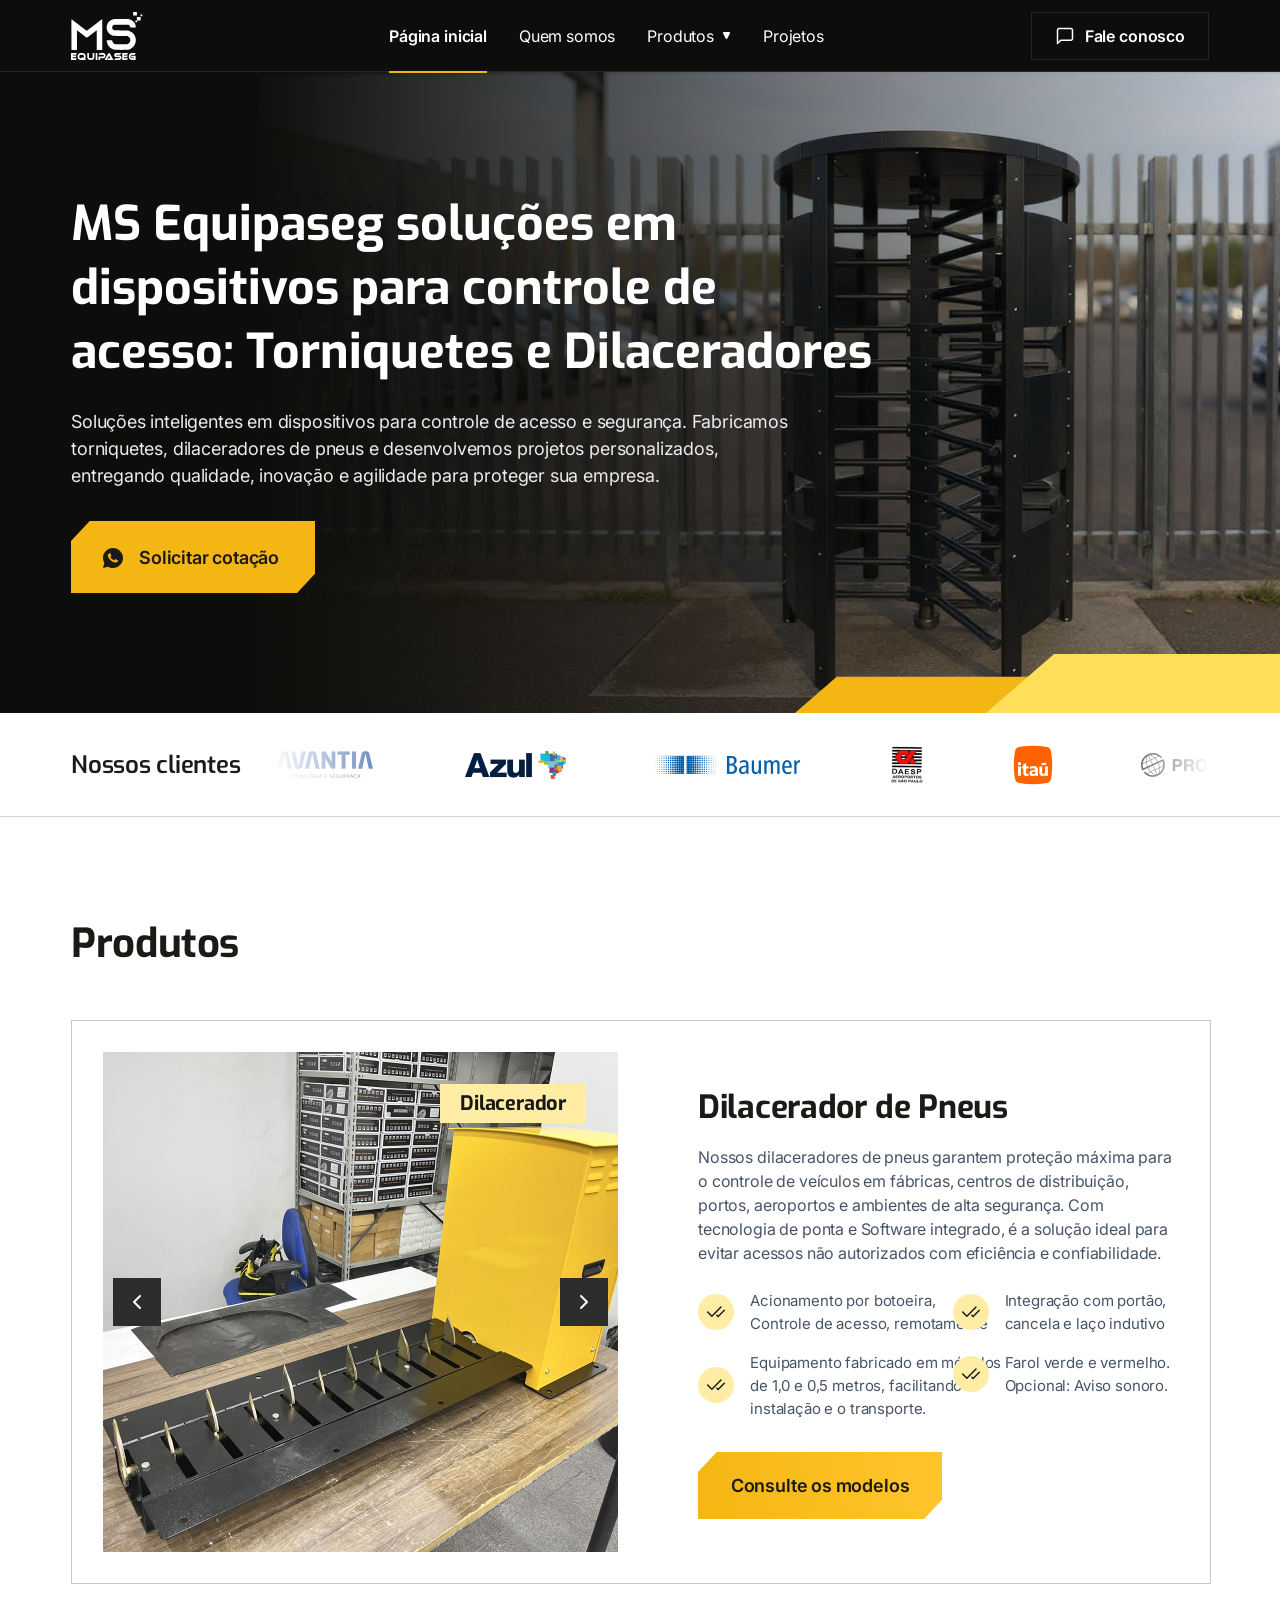
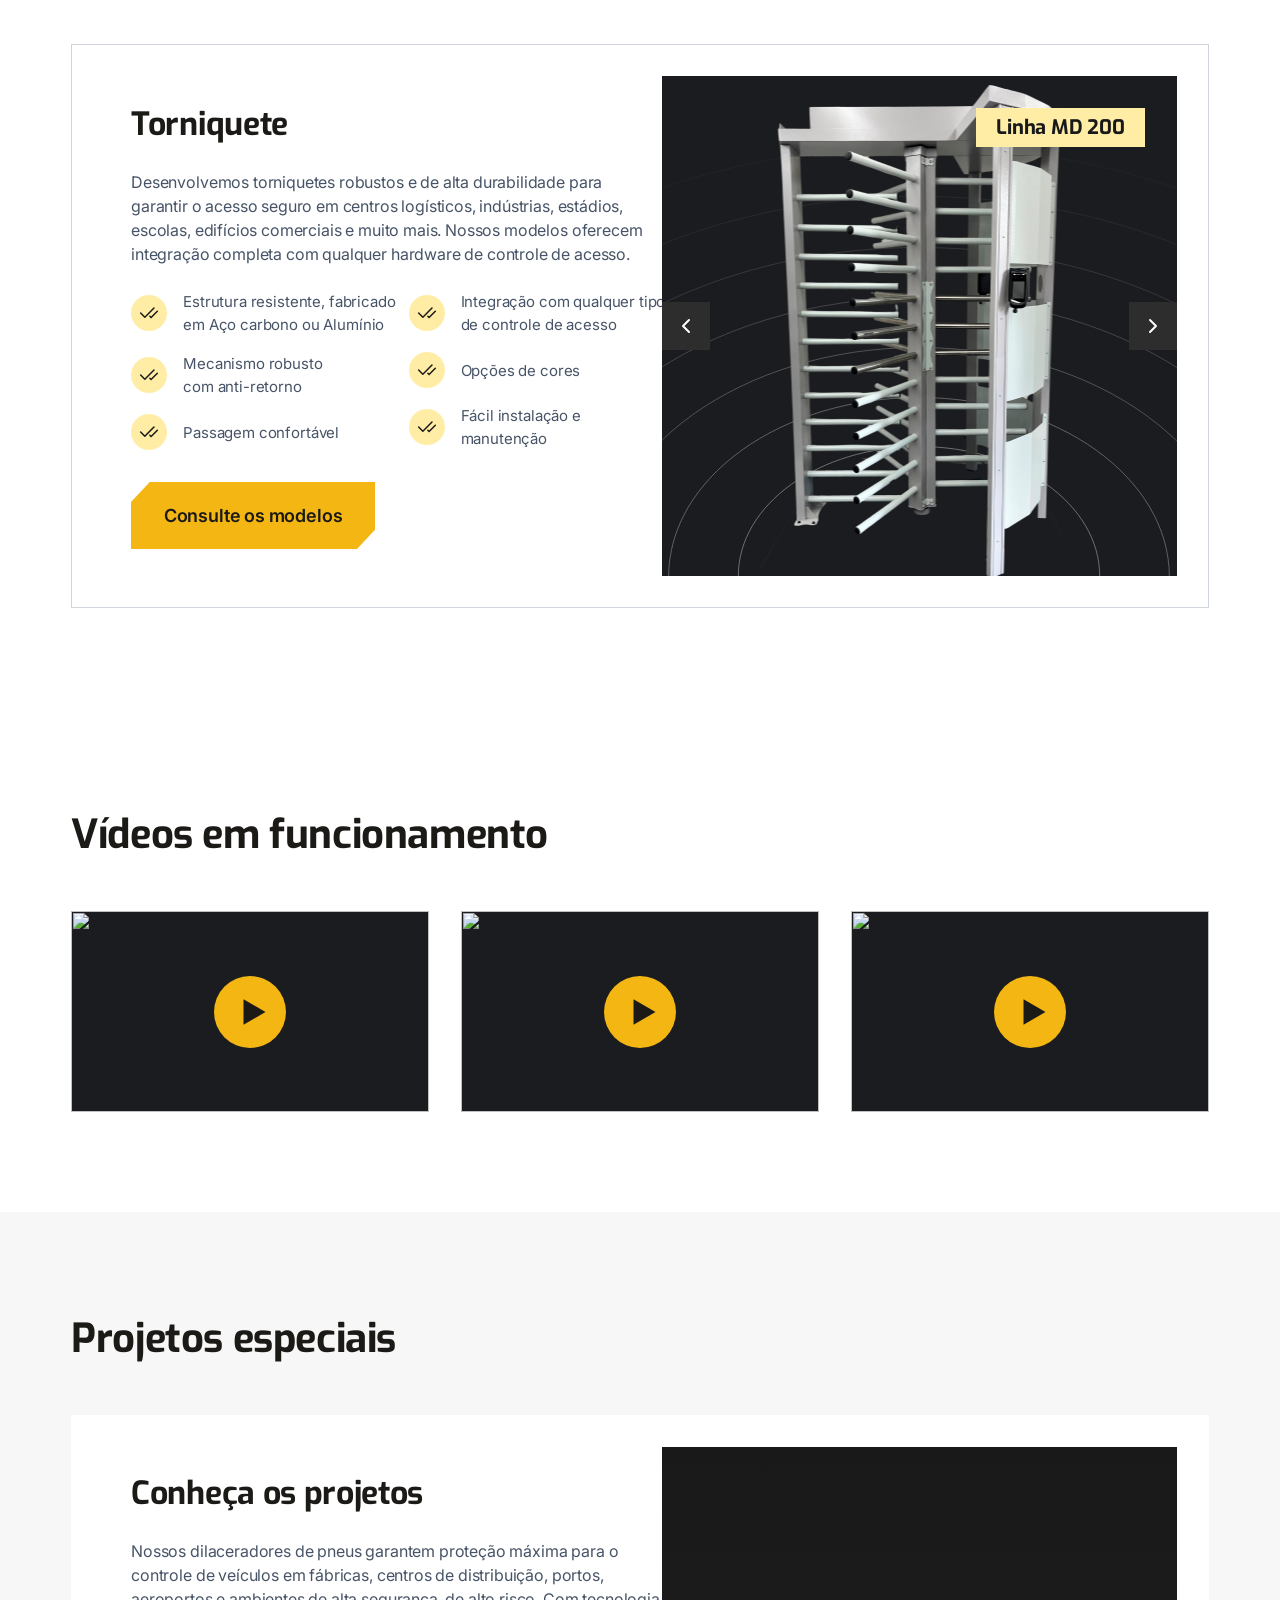
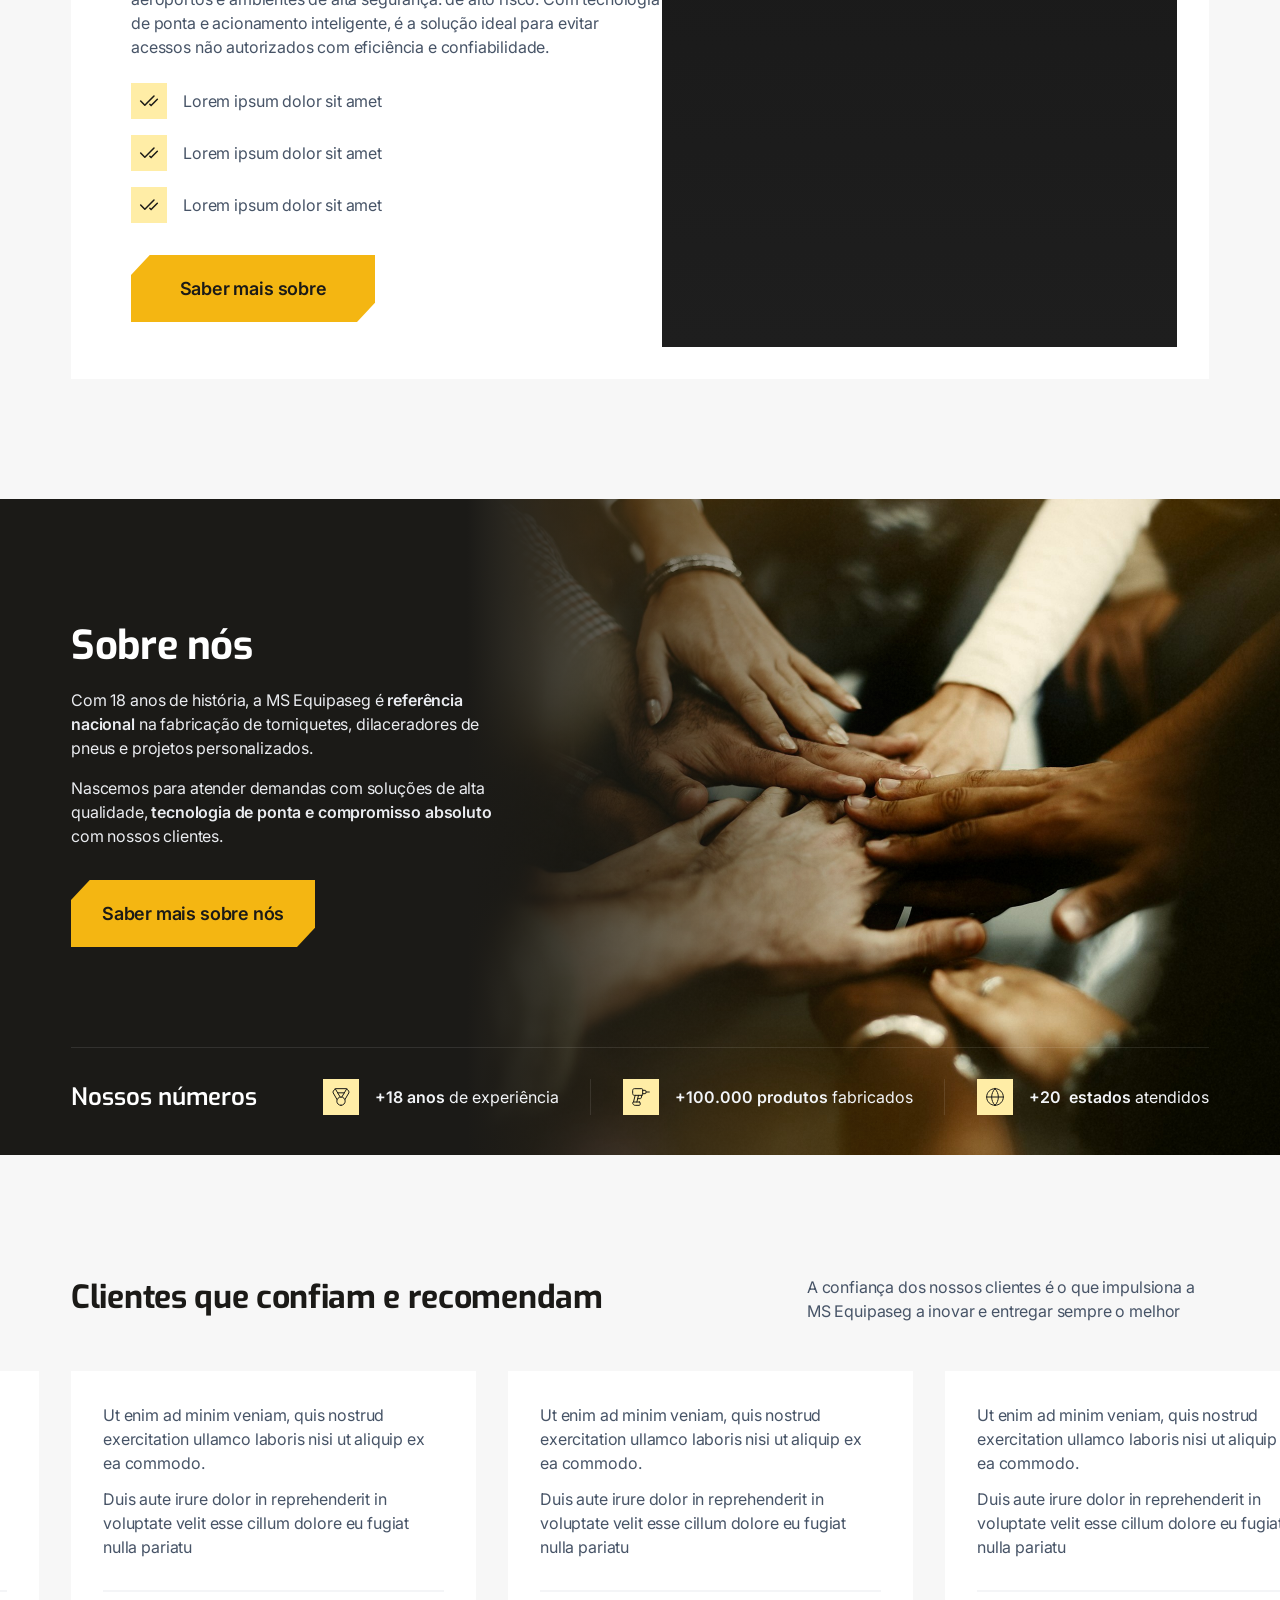
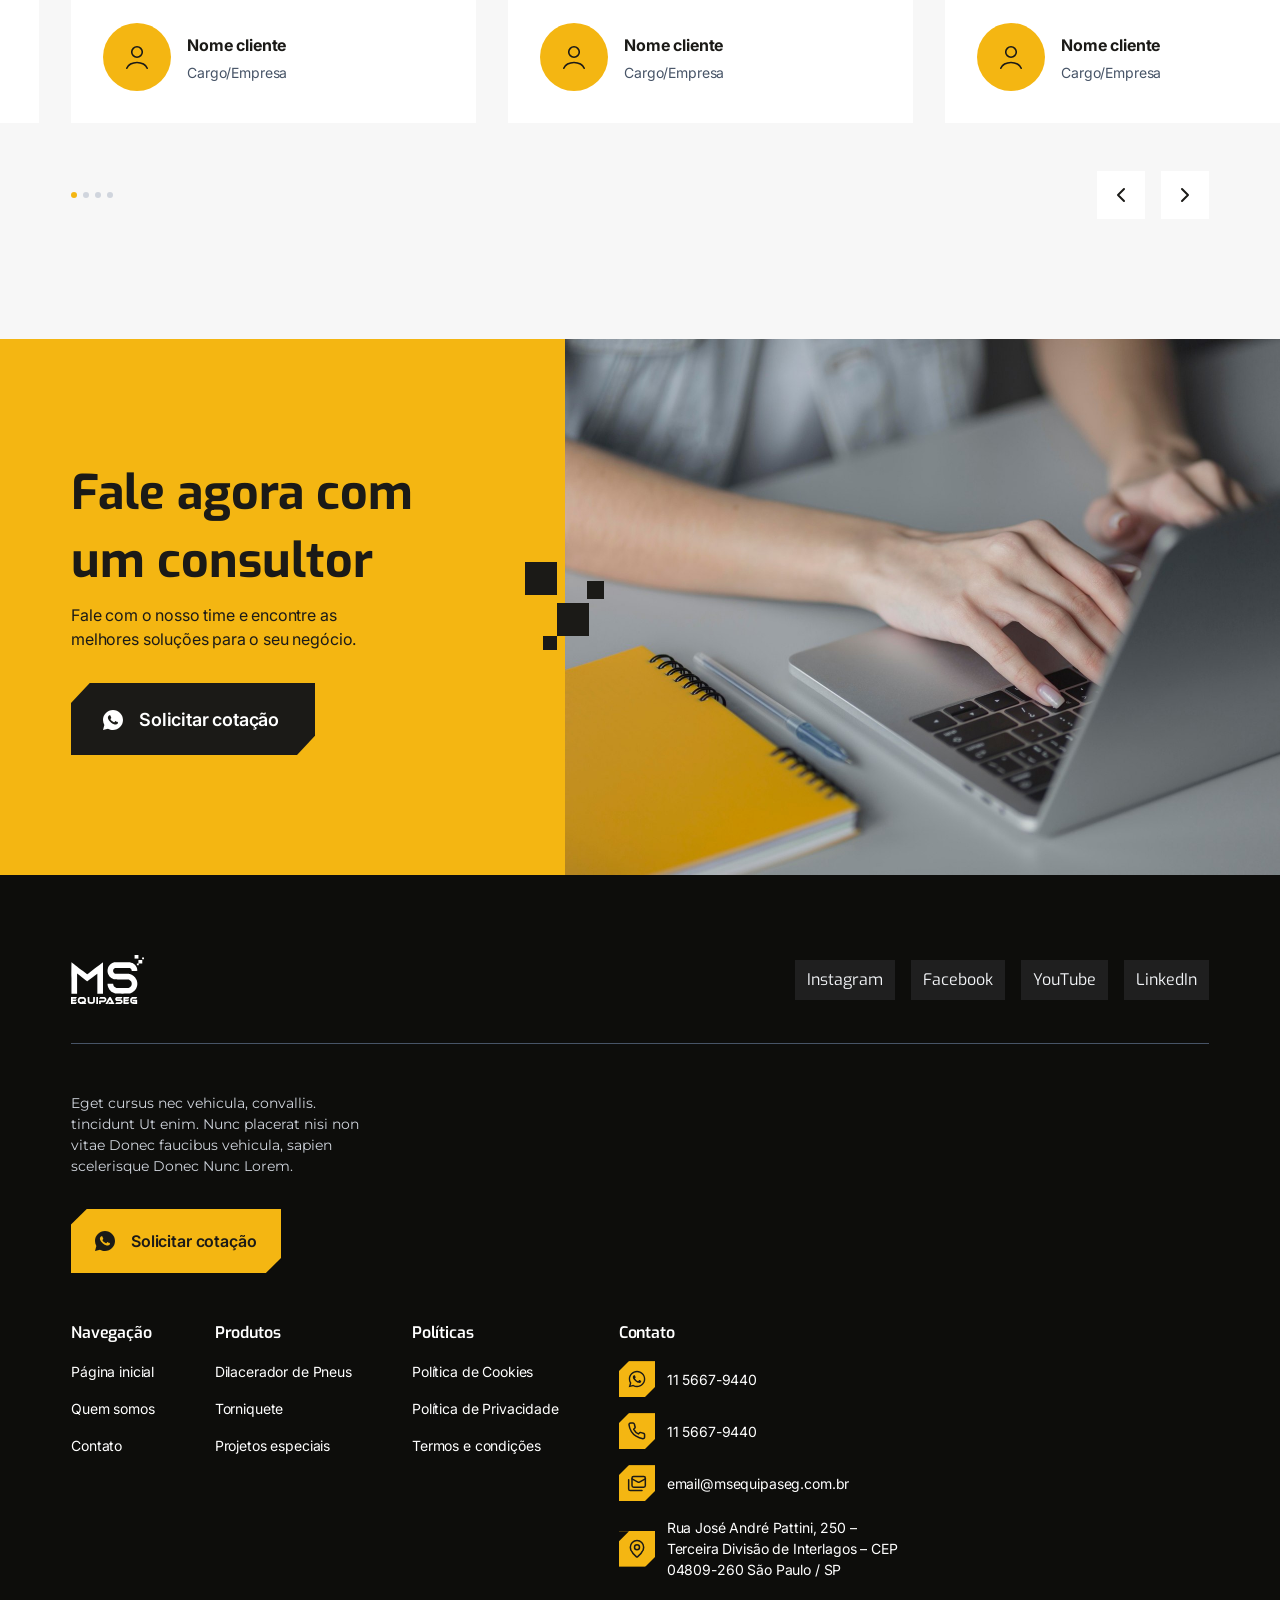
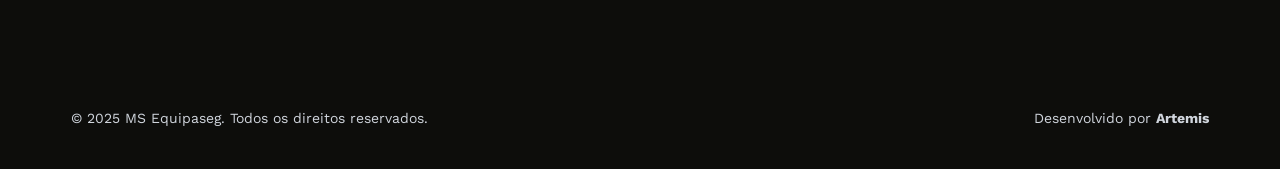
==== commit dbfa66f9: "Atualiza o site: videos na home, carrosseis automaticos e contatos reais - Home: secao "Videos em fu" ====
--- a/index.html
+++ b/index.html
@@ -19,16 +19,29 @@
         <img src="theme/ms-equipaseg/assets/images/logo-ms-equipaseg.svg" alt="MS Equipaseg" width="111" height="48">
       </a>
 
+      <button class="site-header__toggle" type="button" data-menu-toggle aria-expanded="false" aria-label="Abrir menu">
+        <span class="site-header__toggle-bar" aria-hidden="true"></span>
+        <span class="site-header__toggle-bar" aria-hidden="true"></span>
+        <span class="site-header__toggle-bar" aria-hidden="true"></span>
+      </button>
+
       <nav class="site-nav" aria-label="Menu principal">
         <ul class="site-nav__list">
           <li class="site-nav__item is-current"><a class="site-nav__link" href="./" aria-current="page">Página inicial</a></li>
           <li class="site-nav__item"><a class="site-nav__link" href="quem-somos.html">Quem somos</a></li>
-          <li class="site-nav__item"><a class="site-nav__link" href="#produtos">Produtos<span class="site-nav__caret" aria-hidden="true"><img src="theme/ms-equipaseg/assets/images/icon-caret-down.svg" alt=""></span></a></li>
-          <li class="site-nav__item"><a class="site-nav__link" href="#projetos">Projetos</a></li>
+          <li class="site-nav__item">
+            <a class="site-nav__link" href="produtos-alfa.html">Produtos<span class="site-nav__caret" aria-hidden="true"><img src="theme/ms-equipaseg/assets/images/icon-caret-down.svg" alt=""></span></a>
+            <ul class="sub-menu">
+              <li><a href="dilacerador-de-pneus.html">Dilacerador de Pneus</a></li>
+              <li><a href="torniquete.html">Torniquete</a></li>
+              <li><a href="controle-de-acesso.html">Controle de acesso</a></li>
+            </ul>
+          </li>
+          <li class="site-nav__item"><a class="site-nav__link" href="projetos.html">Projetos</a></li>
         </ul>
       </nav>
 
-      <a class="btn-outline" href="#contato">
+      <a class="btn-outline" href="contato.html">
         <img src="theme/ms-equipaseg/assets/images/icon-chat.svg" alt="" width="20" height="20">
         <span>Fale conosco</span>
       </a>
@@ -199,6 +212,33 @@
           </div>
         </article>
       </div>
+    </section>
+
+    <section class="videos" id="videos" aria-labelledby="videos-titulo">
+      <div class="videos__head container">
+        <h2 class="section-title" id="videos-titulo">Vídeos em funcionamento</h2>
+      </div>
+
+      <ul class="videos__lista container">
+        <li>
+          <button class="video-capa" type="button" data-video="l4XCP7BeaGY" aria-label="Ver o vídeo: dilacerador de pneus, modelo embutido">
+            <img class="video-capa__foto" src="https://i.ytimg.com/vi/l4XCP7BeaGY/sddefault.jpg" alt="" width="640" height="480" loading="lazy" referrerpolicy="no-referrer">
+            <img class="video-capa__play" src="theme/ms-equipaseg/assets/images/icon-play.svg" alt="" width="72" height="72" loading="lazy">
+          </button>
+        </li>
+        <li>
+          <button class="video-capa" type="button" data-video="xcjAF0qz3Go" aria-label="Ver o vídeo: dilacerador de pneus, modelo lombada integrado com cancela">
+            <img class="video-capa__foto" src="https://i.ytimg.com/vi/xcjAF0qz3Go/sddefault.jpg" alt="" width="640" height="480" loading="lazy" referrerpolicy="no-referrer">
+            <img class="video-capa__play" src="theme/ms-equipaseg/assets/images/icon-play.svg" alt="" width="72" height="72" loading="lazy">
+          </button>
+        </li>
+        <li>
+          <button class="video-capa" type="button" data-video="unDfX-TZF6A" aria-label="Ver o vídeo: dilacerador de pneus, modelo lombada">
+            <img class="video-capa__foto" src="https://i.ytimg.com/vi/unDfX-TZF6A/sddefault.jpg" alt="" width="640" height="480" loading="lazy" referrerpolicy="no-referrer">
+            <img class="video-capa__play" src="theme/ms-equipaseg/assets/images/icon-play.svg" alt="" width="72" height="72" loading="lazy">
+          </button>
+        </li>
+      </ul>
     </section>
 
     <section class="projetos" id="projetos" aria-labelledby="projetos-titulo">
@@ -422,7 +462,7 @@
             <ul class="footer-col__list">
               <li><a href="dilacerador-de-pneus.html">Dilacerador de Pneus</a></li>
               <li><a href="torniquete.html">Torniquete</a></li>
-              <li><a href="#projetos">Projetos especiais</a></li>
+              <li><a href="projetos.html">Projetos especiais</a></li>
             </ul>
           </nav>
           <nav class="footer-col" aria-labelledby="rodape-politicas">
@@ -438,15 +478,15 @@
             <ul class="footer-contact">
               <li class="footer-contact__item">
                 <span class="footer-contact__icon"><img src="theme/ms-equipaseg/assets/images/icon-contato-whatsapp.svg" alt="WhatsApp" width="36" height="36"></span>
-                <a class="footer-contact__text" href="https://wa.me/5511999998989">11 99999-8989</a>
+                <a class="footer-contact__text" href="https://wa.me/551156679440">11 5667-9440</a>
               </li>
               <li class="footer-contact__item">
                 <span class="footer-contact__icon"><img src="theme/ms-equipaseg/assets/images/icon-contato-telefone.svg" alt="Telefone" width="36" height="36"></span>
-                <a class="footer-contact__text" href="tel:+551133334444">11 3333-4444</a>
+                <a class="footer-contact__text" href="tel:+551156679440">11 5667-9440</a>
               </li>
               <li class="footer-contact__item">
                 <span class="footer-contact__icon"><img src="theme/ms-equipaseg/assets/images/icon-contato-email.svg" alt="E-mail" width="36" height="36"></span>
-                <a class="footer-contact__text" href="mailto:email@exemplo.com.br">email@exemplo.com.br</a>
+                <a class="footer-contact__text" href="mailto:email@msequipaseg.com.br">email@msequipaseg.com.br</a>
               </li>
               <li class="footer-contact__item footer-contact__item--endereco">
                 <span class="footer-contact__icon"><img src="theme/ms-equipaseg/assets/images/icon-contato-endereco.svg" alt="Endereço" width="36" height="36"></span>
--- a/theme/ms-equipaseg/assets/css/main.css
+++ b/theme/ms-equipaseg/assets/css/main.css
@@ -427,6 +427,44 @@
   }
 }
 
+/* Botão do menu no mobile. Fora do Figma (só tem desktop): aparece abaixo de 860px. */
+
+.site-header__toggle {
+  display: none;
+  flex: none;
+  flex-direction: column;
+  align-items: center;
+  justify-content: center;
+  gap: 5px;
+  width: 44px;
+  height: 44px;
+  padding: 0;
+  border: 0;
+  background: none;
+  color: var(--color-white);
+  cursor: pointer;
+}
+
+.site-header__toggle-bar {
+  width: 24px;
+  height: 2px;
+  background: currentColor;
+  transition: transform 0.2s ease, opacity 0.2s ease;
+}
+
+/* Com o menu aberto, as três barras viram um X. */
+.site-header.is-open .site-header__toggle-bar:nth-child(1) {
+  transform: translateY(7px) rotate(45deg);
+}
+
+.site-header.is-open .site-header__toggle-bar:nth-child(2) {
+  opacity: 0;
+}
+
+.site-header.is-open .site-header__toggle-bar:nth-child(3) {
+  transform: translateY(-7px) rotate(-45deg);
+}
+
 .site-nav,
 .site-nav__list,
 .site-nav__item {
@@ -876,8 +914,11 @@
   overflow: hidden;
 }
 
+/* A foto sai para o lado e a próxima entra, como virar a página do livro: sai devagar, ganha
+   velocidade no meio e freia no fim, para o movimento não parecer de máquina. */
 .feature-media__slide {
-  transition: opacity 0.3s ease;
+  transform: translateX(var(--desliza, 0px));
+  transition: transform 0.65s cubic-bezier(0.65, 0, 0.35, 1);
 }
 
 .feature-media__slide:not(.is-active) {
@@ -913,7 +954,7 @@
   left: calc(50% - 1px);
   width: auto;
   height: 517px;
-  transform: translateX(-50%);
+  transform: translateX(calc(-50% + var(--desliza, 0px)));
 }
 
 .feature-media--placeholder {
@@ -973,7 +1014,8 @@
 
 /* Galerias: a etiqueta de cada foto vem logo depois dela no HTML; só a da foto ativa aparece. */
 .produtos .feature-media__tag {
-  transition: opacity 0.3s ease;
+  transform: translateX(var(--desliza, 0px));
+  transition: transform 0.65s cubic-bezier(0.65, 0, 0.35, 1);
 }
 
 .produtos .feature-media__slide:not(.is-active) + .feature-media__tag {
@@ -988,7 +1030,85 @@
   width: 100%;
   height: 100%;
   object-fit: cover;
-  transform: none;
+  transform: translateX(var(--desliza, 0px));
+}
+
+/* Vídeos em funcionamento — não existe no Figma (pedido do usuário em 12/09/2026, copiando a seção do
+   site no ar). Mesmo ritmo de espaçamento das outras seções; três capas 16:9 que viram player no clique. */
+
+.videos__head {
+  padding-block: 100px 60px;
+}
+
+.videos__lista {
+  display: grid;
+  /* Três colunas em 1440px; vira duas e depois uma quando falta largura. */
+  grid-template-columns: repeat(auto-fit, minmax(300px, 1fr));
+  gap: 32px;
+  padding-bottom: 100px;
+}
+
+.video-capa {
+  position: relative;
+  display: block;
+  width: 100%;
+  aspect-ratio: 16 / 9;
+  padding: 0;
+  border: 0;
+  overflow: hidden;
+  background: var(--color-media-dark);
+  cursor: pointer;
+}
+
+.video-capa__foto {
+  width: 100%;
+  height: 100%;
+  object-fit: cover;
+  transition: transform 0.4s ease;
+}
+
+.video-capa__play {
+  position: absolute;
+  top: 50%;
+  left: 50%;
+  width: 72px;
+  height: 72px;
+  transform: translate(-50%, -50%);
+  transition: transform 0.2s ease;
+}
+
+@media (hover: hover) {
+  .video-capa:hover .video-capa__foto {
+    transform: scale(1.04);
+  }
+
+  .video-capa:hover .video-capa__play {
+    transform: translate(-50%, -50%) scale(1.08);
+  }
+}
+
+.video-capa:active .video-capa__play {
+  transform: translate(-50%, -50%) scale(0.96);
+}
+
+/* Player que entra no lugar da capa depois do clique. */
+.videos__player {
+  display: block;
+  width: 100%;
+  aspect-ratio: 16 / 9;
+  border: 0;
+}
+
+@media (prefers-reduced-motion: reduce) {
+  html .video-capa:hover .video-capa__foto,
+  html .video-capa:hover .video-capa__play,
+  html .video-capa:active .video-capa__play {
+    transform: translate(-50%, -50%);
+  }
+
+  html .video-capa:hover .video-capa__foto {
+    transform: none;
+  }
 }
 
 /* 7–8 · Projetos especiais — Figma 5275:793, 5275:796 */
@@ -1183,7 +1303,8 @@
 .depoimentos__track {
   display: flex;
   gap: 32px;
-  transition: transform 0.4s ease;
+  /* Passo longo e macio: sai devagar, corre no meio e freia no fim. */
+  transition: transform 0.7s cubic-bezier(0.65, 0, 0.35, 1);
 }
 
 .depoimento {
@@ -1239,10 +1360,6 @@
   overflow: hidden;
   border-radius: 50%;
   background: var(--color-yellow);
-}
-
-.depoimento:nth-child(4n) .depoimento__avatar {
-  background: var(--color-yellow-pale);
 }
 
 .depoimento__avatar-icon {
@@ -1699,7 +1816,7 @@
 .galeria__track {
   display: flex;
   gap: 32px;
-  transition: transform 0.4s ease;
+  transition: transform 0.7s cubic-bezier(0.65, 0, 0.35, 1);
 }
 
 .galeria__item {
@@ -2287,11 +2404,74 @@
   }
 }
 
+/* Header no mobile: ficam o logo e o botão; o menu e o "Fale conosco" abrem embaixo. */
 @media (max-width: 859px) {
-  .site-nav {
+  .site-header__inner {
+    flex-wrap: wrap;
+    height: auto;
+    min-height: 71px;
+  }
+
+  .site-header__toggle {
+    display: flex;
+  }
+
+  .site-nav,
+  .site-header__inner > .btn-outline {
     display: none;
   }
-}
+
+  .site-header.is-open .site-nav {
+    display: block;
+    width: 100%;
+    padding-block: 8px 4px;
+    border-top: 1px solid var(--color-line-dark);
+  }
+
+  .site-header.is-open .site-header__inner > .btn-outline {
+    display: inline-flex;
+    margin-bottom: 16px;
+  }
+
+  .site-nav__list {
+    flex-direction: column;
+    gap: 0;
+  }
+
+  .site-nav__item {
+    display: block;
+  }
+
+  .site-nav__link {
+    padding-block: 12px;
+  }
+
+  /* Na lista vertical o traço amarelo não tem a borda do header para encostar. */
+  .site-nav__list > .site-nav__item > .site-nav__link::after,
+  .site-nav__caret {
+    display: none;
+  }
+
+  /* Submenu sempre aberto e indentado, sem a caixa flutuante do desktop. */
+  .site-nav .sub-menu {
+    position: static;
+    min-width: 0;
+    padding: 0 0 4px 16px;
+    border: 0;
+    visibility: visible;
+    opacity: 1;
+    transform: none;
+  }
+
+  .site-nav .sub-menu::before {
+    content: none;
+  }
+
+  .site-nav .sub-menu a {
+    padding: 10px 0;
+  }
+}
+
 
 @media (max-width: 767px) {
   .feature-list__text--nowrap {
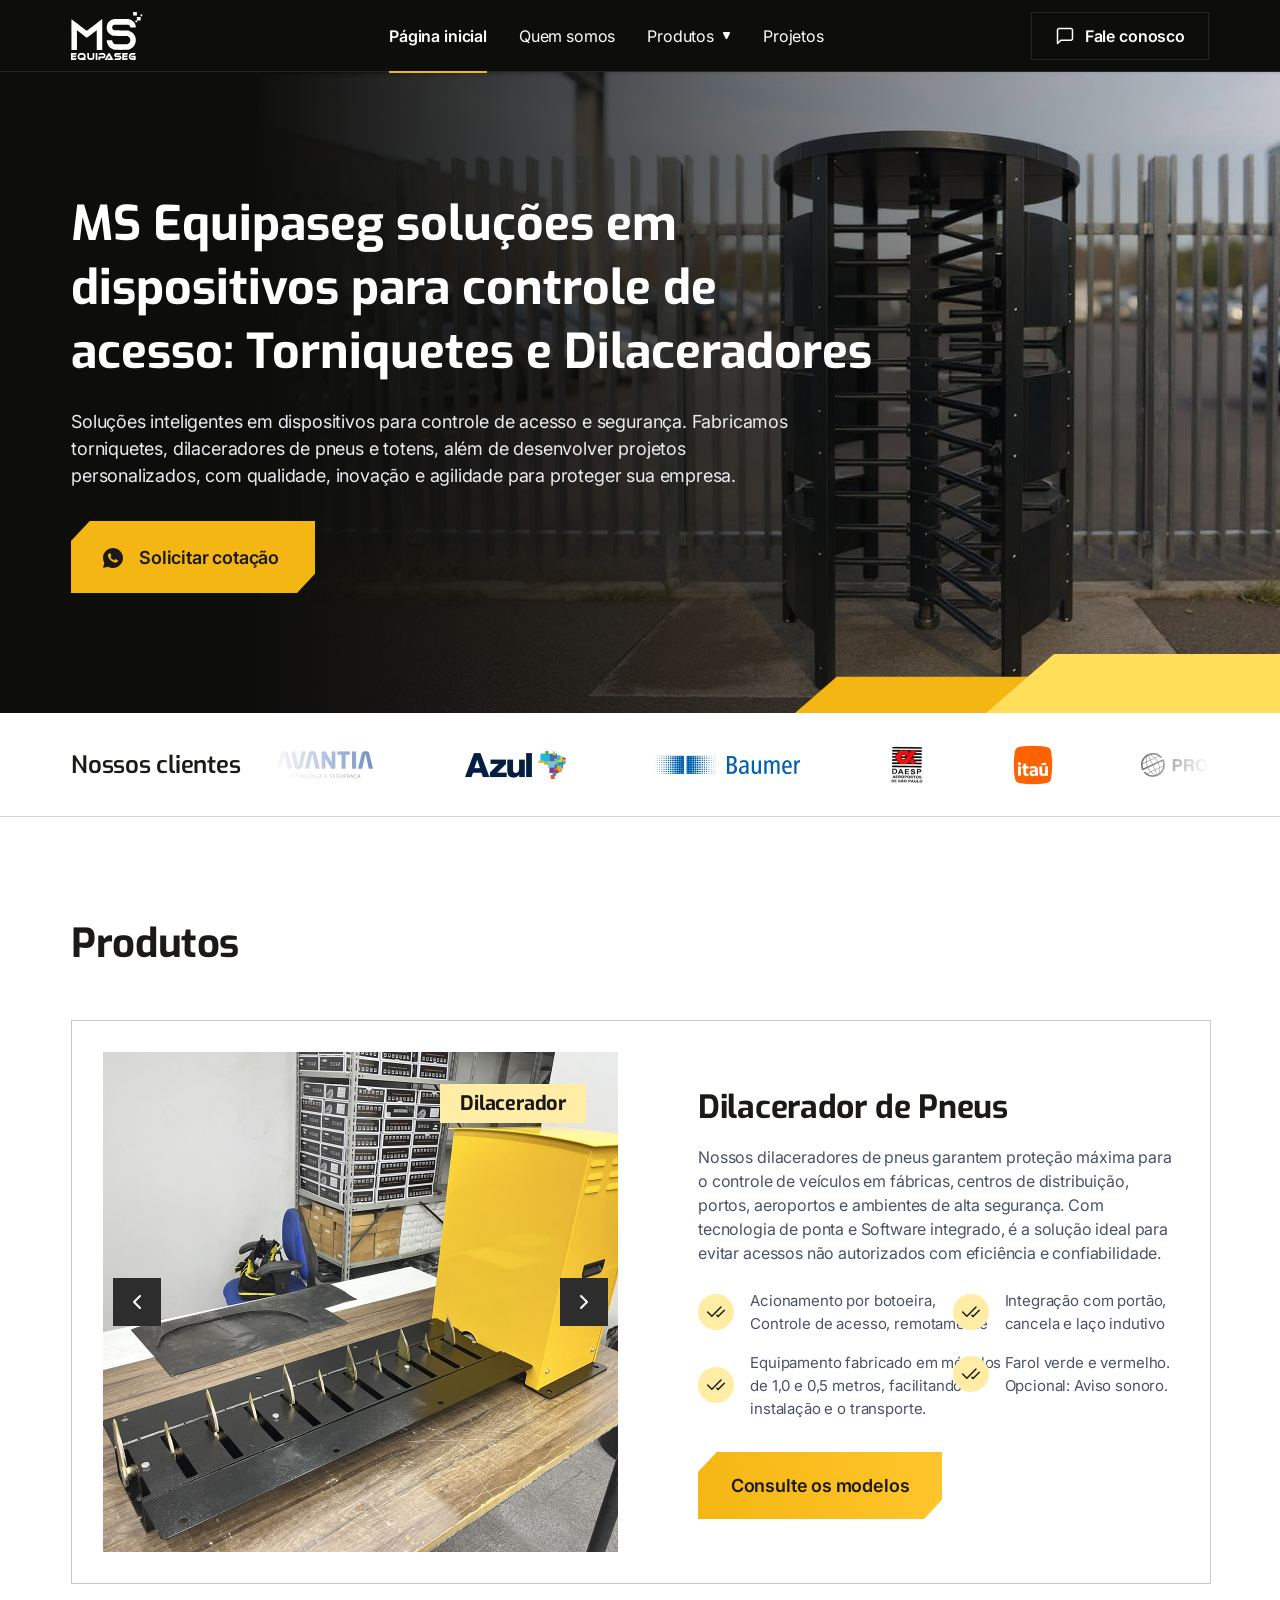
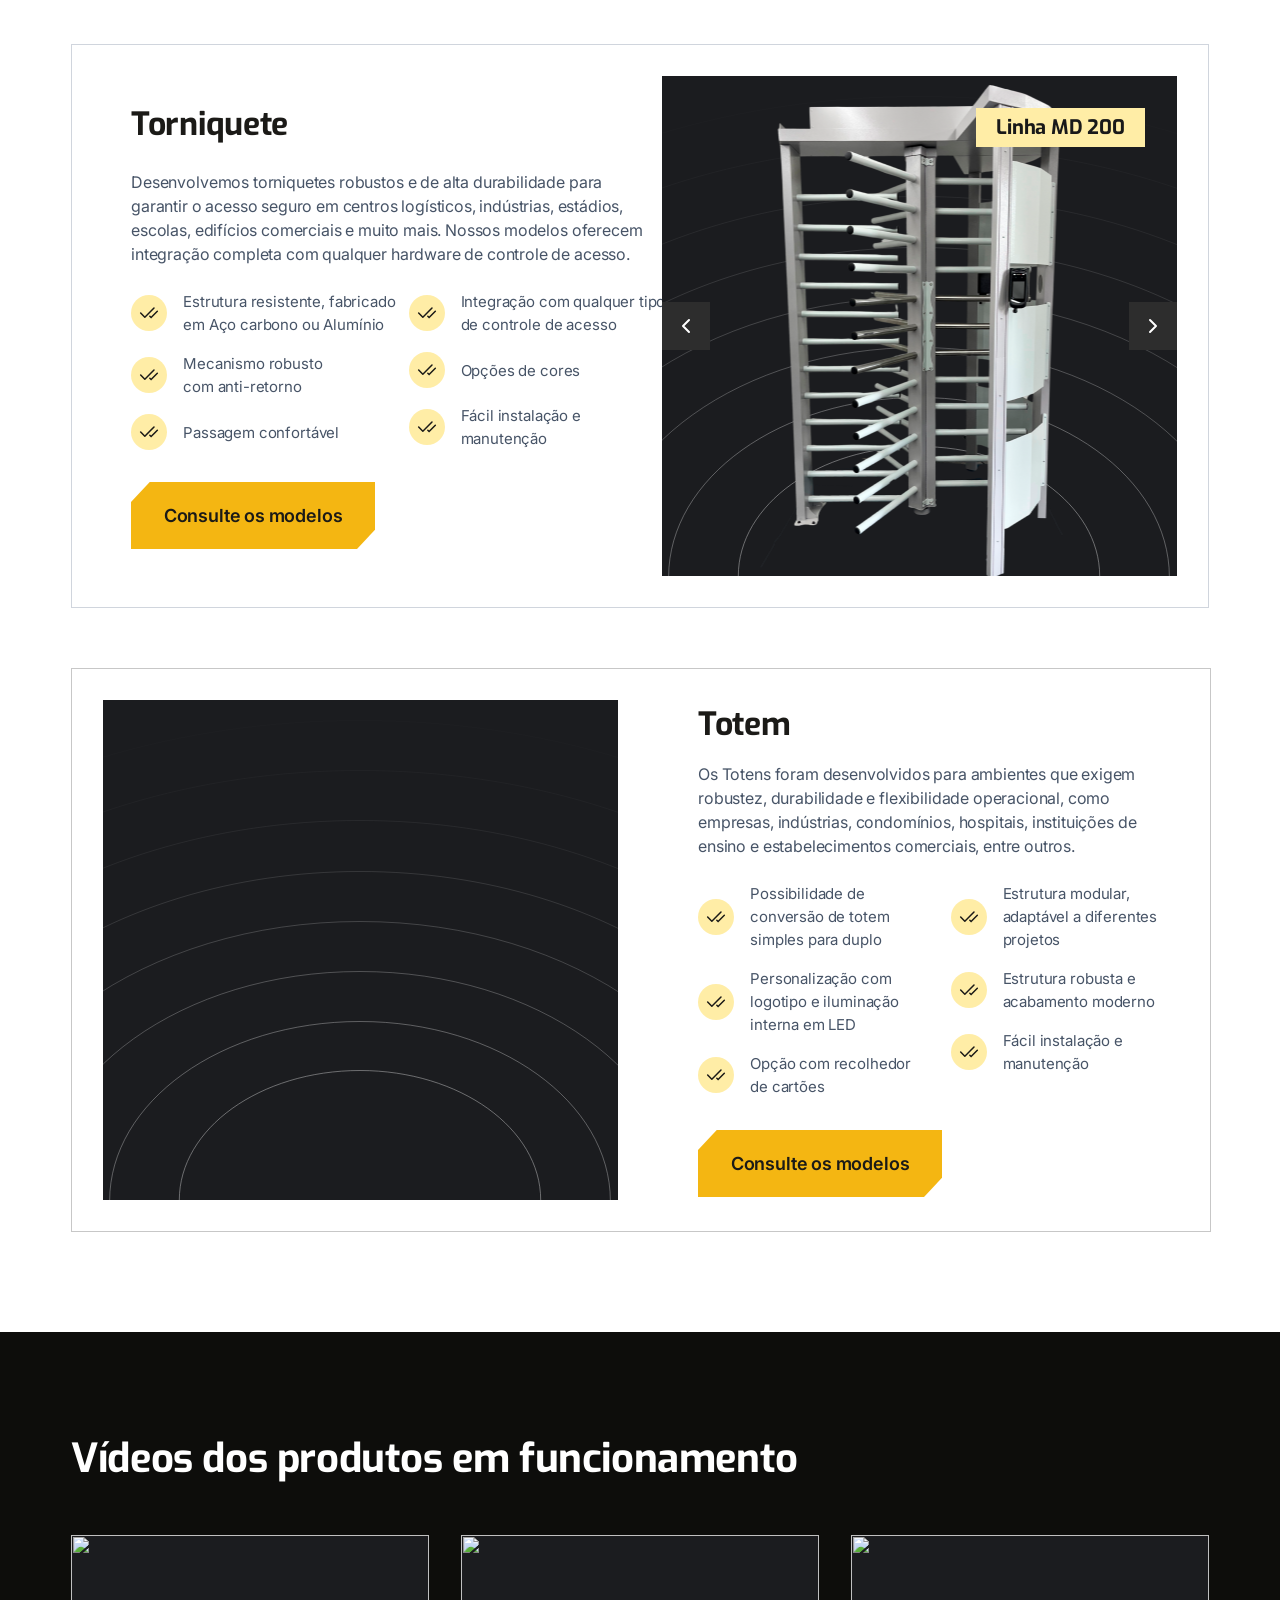
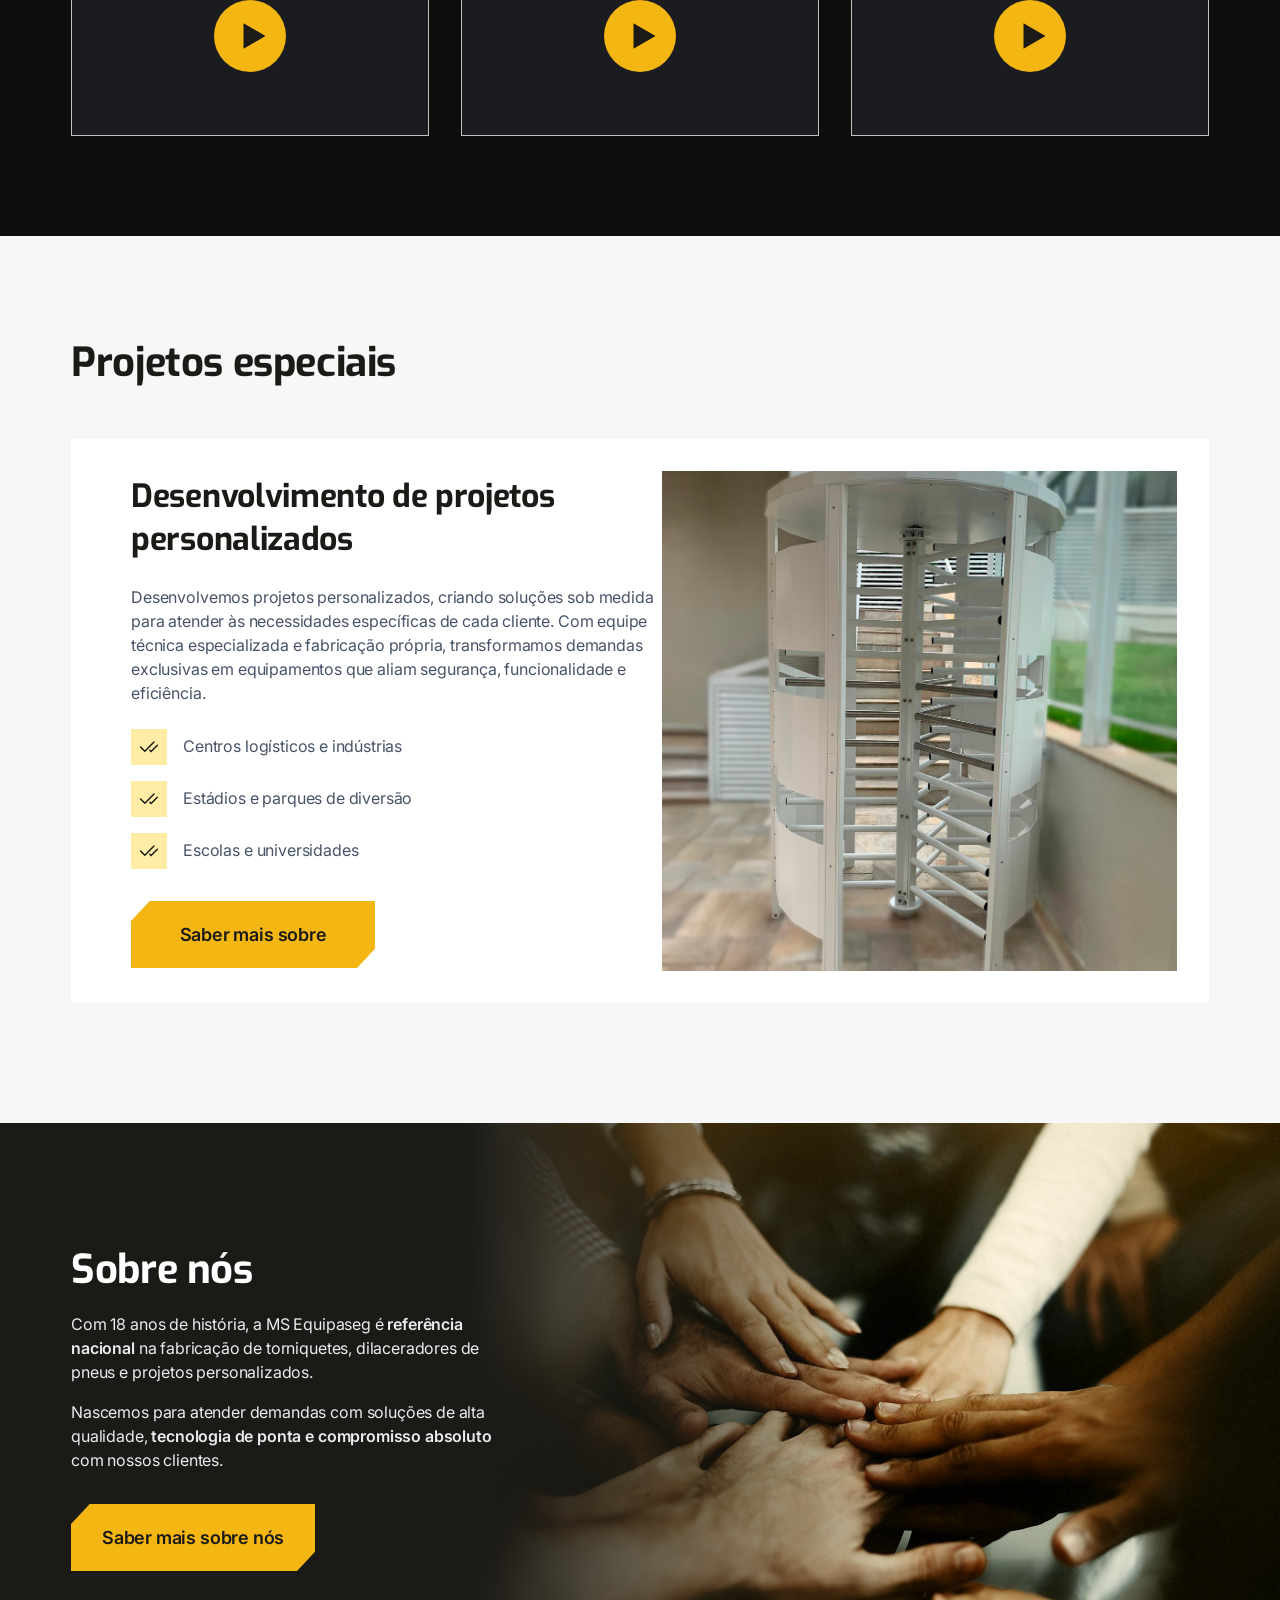
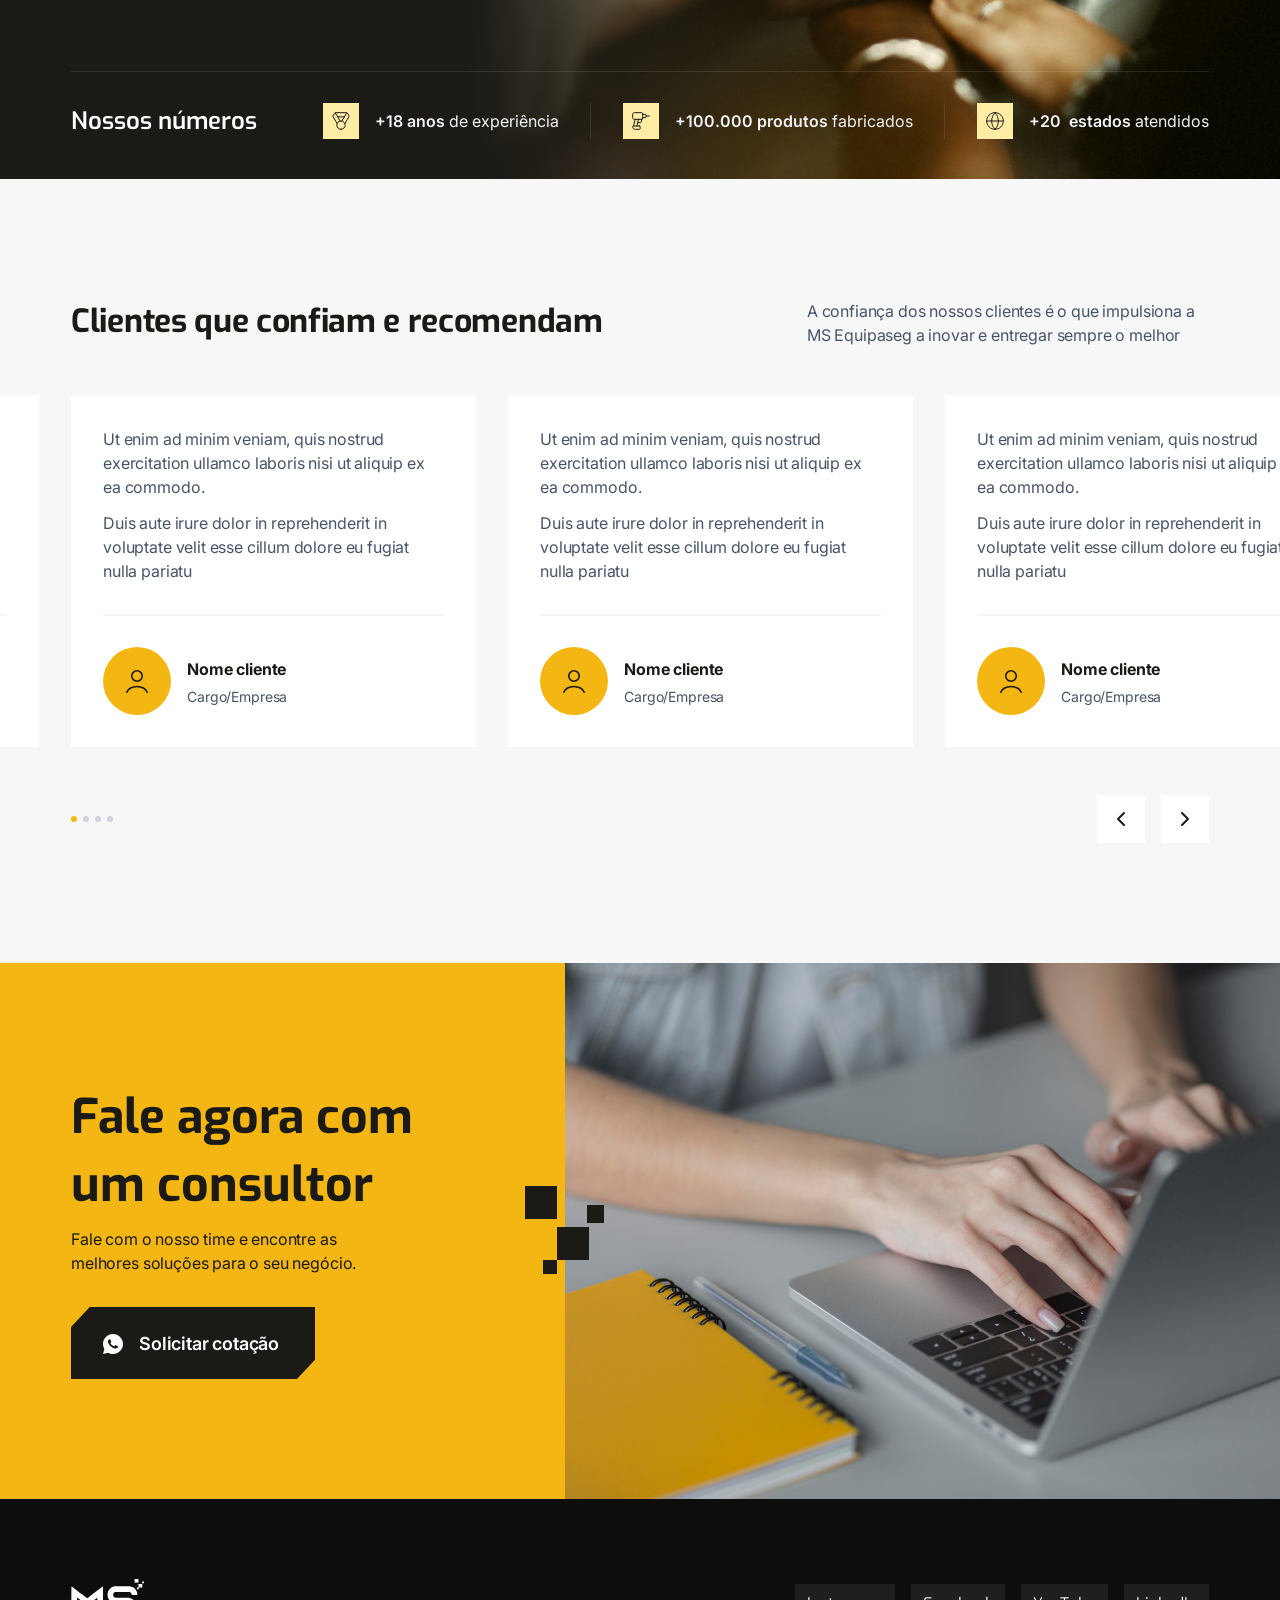
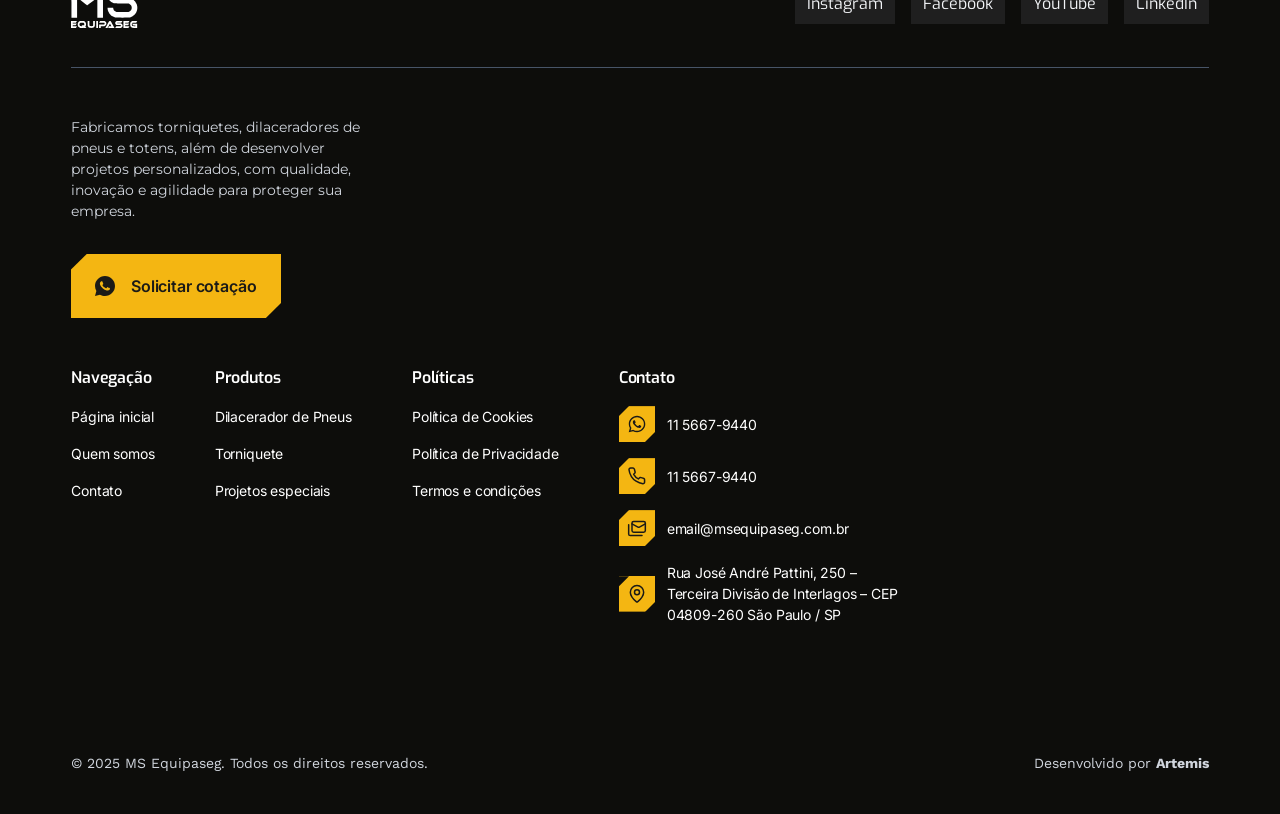
==== commit b822d349: "Atualiza o site: textos do briefing da cliente, Totens e cotação pelo WhatsApp - Textos novos da cli" ====
--- a/index.html
+++ b/index.html
@@ -58,10 +58,10 @@
         <div class="hero__content">
           <div class="hero__text">
             <h1 class="hero__title" id="hero-titulo">MS Equipaseg soluções em dispositivos para controle de acesso: Torniquetes e Dilaceradores</h1>
-            <p class="hero__subtitle">Soluções inteligentes em dispositivos para controle de acesso e segurança. Fabricamos torniquetes, dilaceradores de pneus e desenvolvemos projetos personalizados, entregando qualidade, inovação e agilidade para proteger sua empresa.</p>
-          </div>
-
-          <a class="cta" href="#contato">
+            <p class="hero__subtitle">Soluções inteligentes em dispositivos para controle de acesso e segurança. Fabricamos torniquetes, dilaceradores de pneus e totens, além de desenvolver projetos personalizados, com qualidade, inovação e agilidade para proteger sua empresa.</p>
+          </div>
+
+          <a class="cta" href="https://wa.me/551156679440?text=Ol%C3%A1!%20Vim%20do%20site%2C%20gostaria%20de%20mais%20informa%C3%A7%C3%B5es" target="_blank" rel="noopener">
             <img class="cta__icon" src="theme/ms-equipaseg/assets/images/icon-whatsapp-dark.svg" alt="" width="20" height="20">
             <span>Solicitar cotação</span>
           </a>
@@ -129,7 +129,7 @@
                 </li>
               </ul>
             </div>
-            <a class="cta cta--67 cta--degrade" href="#contato"><span>Consulte os modelos</span></a>
+            <a class="cta cta--67 cta--degrade" href="dilacerador-de-pneus.html"><span>Consulte os modelos</span></a>
           </div>
 
           <div class="feature-media feature-media--photo" data-gallery>
@@ -190,7 +190,7 @@
                 </ul>
               </div>
             </div>
-            <a class="cta cta--67" href="#contato"><span>Consulte os modelos</span></a>
+            <a class="cta cta--67" href="torniquete.html"><span>Consulte os modelos</span></a>
           </div>
 
           <div class="feature-media feature-media--cutout" data-gallery>
@@ -211,12 +211,58 @@
             </button>
           </div>
         </article>
+
+        <article class="feature-card feature-card--media-left" aria-labelledby="produto-totem">
+          <div class="feature-card__content">
+            <div class="feature-card__body">
+              <div class="feature-card__text">
+                <h3 class="feature-card__title" id="produto-totem">Totem</h3>
+                <p class="feature-card__desc">Os Totens foram desenvolvidos para ambientes que exigem robustez, durabilidade e flexibilidade operacional, como empresas, indústrias, condomínios, hospitais, instituições de ensino e estabelecimentos comerciais, entre outros.</p>
+              </div>
+              <div class="feature-list feature-list--columns">
+                <ul class="feature-list__col">
+                  <li class="feature-list__item">
+                    <span class="feature-list__icon"><img src="theme/ms-equipaseg/assets/images/icon-check.svg" alt="" width="20" height="20"></span>
+                    <span class="feature-list__text">Possibilidade de conversão de totem simples para duplo</span>
+                  </li>
+                  <li class="feature-list__item">
+                    <span class="feature-list__icon"><img src="theme/ms-equipaseg/assets/images/icon-check.svg" alt="" width="20" height="20"></span>
+                    <span class="feature-list__text">Personalização com logotipo e iluminação interna em LED</span>
+                  </li>
+                  <li class="feature-list__item">
+                    <span class="feature-list__icon"><img src="theme/ms-equipaseg/assets/images/icon-check.svg" alt="" width="20" height="20"></span>
+                    <span class="feature-list__text">Opção com recolhedor de cartões</span>
+                  </li>
+                </ul>
+                <ul class="feature-list__col">
+                  <li class="feature-list__item">
+                    <span class="feature-list__icon"><img src="theme/ms-equipaseg/assets/images/icon-check.svg" alt="" width="20" height="20"></span>
+                    <span class="feature-list__text">Estrutura modular, adaptável a diferentes projetos</span>
+                  </li>
+                  <li class="feature-list__item">
+                    <span class="feature-list__icon"><img src="theme/ms-equipaseg/assets/images/icon-check.svg" alt="" width="20" height="20"></span>
+                    <span class="feature-list__text">Estrutura robusta e acabamento moderno</span>
+                  </li>
+                  <li class="feature-list__item">
+                    <span class="feature-list__icon"><img src="theme/ms-equipaseg/assets/images/icon-check.svg" alt="" width="20" height="20"></span>
+                    <span class="feature-list__text">Fácil instalação e manutenção</span>
+                  </li>
+                </ul>
+              </div>
+            </div>
+            <a class="cta cta--67" href="controle-de-acesso.html"><span>Consulte os modelos</span></a>
+          </div>
+
+          <div class="feature-media feature-media--cutout" aria-hidden="true">
+            <img class="feature-media__pattern" src="theme/ms-equipaseg/assets/images/pattern-elipses.svg" alt="" width="1338" height="960">
+          </div>
+        </article>
       </div>
     </section>
 
     <section class="videos" id="videos" aria-labelledby="videos-titulo">
       <div class="videos__head container">
-        <h2 class="section-title" id="videos-titulo">Vídeos em funcionamento</h2>
+        <h2 class="section-title" id="videos-titulo">Vídeos dos produtos em funcionamento</h2>
       </div>
 
       <ul class="videos__lista container">
@@ -251,28 +297,30 @@
           <div class="feature-card__content">
             <div class="feature-card__body">
               <div class="feature-card__text">
-                <h3 class="feature-card__title" id="projetos-card-titulo">Conheça os projetos</h3>
-                <p class="feature-card__desc">Nossos dilaceradores de pneus garantem proteção máxima para o controle de veículos em fábricas, centros de distribuição, portos, aeroportos e ambientes de alta segurança. de alto risco. Com tecnologia de ponta e acionamento inteligente, é a solução ideal para evitar acessos não autorizados com eficiência e confiabilidade.</p>
+                <h3 class="feature-card__title" id="projetos-card-titulo">Desenvolvimento de projetos personalizados</h3>
+                <p class="feature-card__desc">Desenvolvemos projetos personalizados, criando soluções sob medida para atender às necessidades específicas de cada cliente. Com equipe técnica especializada e fabricação própria, transformamos demandas exclusivas em equipamentos que aliam segurança, funcionalidade e eficiência.</p>
               </div>
               <ul class="feature-list feature-list--stack">
                 <li class="feature-list__item">
                   <span class="feature-list__icon"><img src="theme/ms-equipaseg/assets/images/icon-check.svg" alt="" width="20" height="20"></span>
-                  <span class="feature-list__text">Lorem ipsum dolor sit amet</span>
-                </li>
-                <li class="feature-list__item">
-                  <span class="feature-list__icon"><img src="theme/ms-equipaseg/assets/images/icon-check.svg" alt="" width="20" height="20"></span>
-                  <span class="feature-list__text">Lorem ipsum dolor sit amet</span>
-                </li>
-                <li class="feature-list__item">
-                  <span class="feature-list__icon"><img src="theme/ms-equipaseg/assets/images/icon-check.svg" alt="" width="20" height="20"></span>
-                  <span class="feature-list__text">Lorem ipsum dolor sit amet</span>
+                  <span class="feature-list__text">Centros logísticos e indústrias</span>
+                </li>
+                <li class="feature-list__item">
+                  <span class="feature-list__icon"><img src="theme/ms-equipaseg/assets/images/icon-check.svg" alt="" width="20" height="20"></span>
+                  <span class="feature-list__text">Estádios e parques de diversão</span>
+                </li>
+                <li class="feature-list__item">
+                  <span class="feature-list__icon"><img src="theme/ms-equipaseg/assets/images/icon-check.svg" alt="" width="20" height="20"></span>
+                  <span class="feature-list__text">Escolas e universidades</span>
                 </li>
               </ul>
             </div>
-            <a class="cta cta--67" href="#projetos"><span>Saber mais sobre</span></a>
-          </div>
-
-          <div class="feature-media feature-media--placeholder" aria-hidden="true"></div>
+            <a class="cta cta--67" href="projetos.html"><span>Saber mais sobre</span></a>
+          </div>
+
+          <div class="feature-media feature-media--photo">
+            <img class="feature-media__slide is-active" src="theme/ms-equipaseg/assets/seed/hero-produto.png" alt="Torniquete branco instalado na entrada de um prédio" width="1130" height="1175" loading="lazy">
+          </div>
         </article>
       </div>
     </section>
@@ -408,7 +456,7 @@
             <h2 class="cta-final__title" id="cta-titulo">Fale agora com um consultor</h2>
             <p class="cta-final__desc">Fale com o nosso time e encontre as melhores soluções para o seu negócio.</p>
           </div>
-          <a class="cta cta--dark" href="#contato">
+          <a class="cta cta--dark" href="https://wa.me/551156679440?text=Ol%C3%A1!%20Vim%20do%20site%2C%20gostaria%20de%20mais%20informa%C3%A7%C3%B5es" target="_blank" rel="noopener">
             <img class="cta__icon" src="theme/ms-equipaseg/assets/images/icon-whatsapp-light.svg" alt="" width="20" height="20">
             <span>Solicitar cotação</span>
           </a>
@@ -441,8 +489,8 @@
 
       <div class="site-footer__main">
         <div class="site-footer__about">
-          <p class="site-footer__desc">Eget cursus nec vehicula, convallis. tincidunt Ut enim. Nunc placerat nisi non vitae Donec faucibus vehicula, sapien scelerisque Donec Nunc Lorem.</p>
-          <a class="cta cta--sm" href="#contato">
+          <p class="site-footer__desc">Fabricamos torniquetes, dilaceradores de pneus e totens, além de desenvolver projetos personalizados, com qualidade, inovação e agilidade para proteger sua empresa.</p>
+          <a class="cta cta--sm" href="https://wa.me/551156679440?text=Ol%C3%A1!%20Vim%20do%20site%2C%20gostaria%20de%20mais%20informa%C3%A7%C3%B5es" target="_blank" rel="noopener">
             <img class="cta__icon" src="theme/ms-equipaseg/assets/images/icon-whatsapp-dark.svg" alt="" width="20" height="20">
             <span>Solicitar cotação</span>
           </a>
--- a/theme/ms-equipaseg/assets/css/main.css
+++ b/theme/ms-equipaseg/assets/css/main.css
@@ -331,6 +331,78 @@
   background-image: url('../images/cta-shape-142.svg');
 }
 
+/* Botão "Baixar informações" dos cards de modelo (Dilacerador, Torniquete, Controle de acesso).
+   Não existe no Figma: no lugar do "Baixar manual", abre a lista com manual, catálogo e
+   infraestrutura civil e elétrica. O `main.js` fecha a lista com clique fora e com Esc. */
+.menu-baixar {
+  position: relative;
+  flex: none;
+}
+
+.menu-baixar__botao {
+  gap: 8px;
+  cursor: pointer;
+  list-style: none;
+}
+
+.menu-baixar__botao::-webkit-details-marker {
+  display: none;
+}
+
+/* Rótulo de 128px + seta pedem mais que os 142px do CTA: o shape de 188px mantém os cantos de 12px. */
+.menu-baixar__botao.cta--xs {
+  width: 188px;
+  background-image: url('../images/cta-shape-188.svg');
+}
+
+.menu-baixar__botao.btn-solid--sm {
+  padding-inline: 16px;
+}
+
+.menu-baixar__botao .menu-baixar__seta {
+  flex: none;
+  width: 8px;
+  height: 7px;
+  transition: transform 0.2s ease;
+}
+
+.menu-baixar[open] .menu-baixar__seta {
+  transform: rotate(180deg);
+}
+
+/* Mesmo visual do submenu do header. */
+.menu-baixar__lista {
+  position: absolute;
+  top: calc(100% + 8px);
+  right: 0;
+  z-index: 20;
+  min-width: 260px;
+  padding: 8px 0;
+  border: 1px solid var(--color-line-dark);
+  background: var(--color-black);
+  box-shadow: 0 12px 24px var(--color-overlay);
+}
+
+/* Com o botão encostado à esquerda (cards empilhados), a lista abre para a direita. */
+.menu-baixar__lista--direita {
+  right: auto;
+  left: 0;
+}
+
+.menu-baixar__lista a {
+  display: block;
+  padding: 10px 20px;
+  color: var(--color-white);
+  font-size: 15px;
+  line-height: 1.5;
+  white-space: nowrap;
+  transition: color 0.2s ease;
+}
+
+.menu-baixar__lista a:hover {
+  color: var(--color-yellow);
+}
+
 /* Setas: um ícone para ativo e outro para inativo, espelhados conforme a direção. */
 .arrow-btn {
   display: grid;
@@ -1036,8 +1108,17 @@
 /* Vídeos em funcionamento — não existe no Figma (pedido do usuário em 12/09/2026, copiando a seção do
    site no ar). Mesmo ritmo de espaçamento das outras seções; três capas 16:9 que viram player no clique. */
 
+/* Fundo preto (pedido do usuário em 12/09/2026): mesmo preto do header e do rodapé. */
+.videos {
+  background: var(--color-black);
+}
+
 .videos__head {
   padding-block: 100px 60px;
+}
+
+.videos .section-title {
+  color: var(--color-white);
 }
 
 .videos__lista {
@@ -2129,10 +2210,13 @@
   justify-content: space-between;
 }
 
-/* Só no Torniquete o card alto é preto (Figma 5253:1708). */
-.bento-card--escuro {
-  background: var(--color-black-pure);
-  color: var(--color-white);
+/* Card alto com a foto do produto em cima e o texto no pé. Fora do Figma, a pedido do usuário
+   (13/09/2026): no Figma o card alto só tinha ícone e texto, e sobrava um vazio grande. O fundo
+   tem a cor do fundo das fotos (#1b1c20), então a foto não mostra borda. */
+.bento-card--foto {
+  justify-content: space-between;
+  background: var(--color-media-dark);
+  color: var(--gray-03);
 }
 
 .bento-card__icon {
@@ -2145,8 +2229,18 @@
   background: var(--color-yellow-soft);
 }
 
-.bento-card--escuro .bento-card__icon {
-  background: var(--color-placeholder-start);
+/* Foto até a borda do card (desconta o padding de 24px), com o pé esmaecido para as linhas do
+   fundo não terminarem num corte seco. */
+.bento-card__foto {
+  display: block;
+  flex: none;
+  width: calc(100% + 48px);
+  max-width: none;
+  height: 268px;
+  margin: -24px -24px 0;
+  object-fit: cover;
+  object-position: center top;
+  mask-image: linear-gradient(to bottom, var(--color-black-pure) calc(100% - 48px), transparent);
 }
 
 .bento-card__icon img {
@@ -2283,6 +2377,12 @@
     flex: 1 1 100%;
     height: auto;
     min-height: 192px;
+  }
+
+  /* Card com foto em largura cheia: a foto mantém o tamanho do desktop, centralizada. */
+  .bento-card__foto {
+    width: min(100% + 48px, 296px);
+    margin-inline: auto;
   }
 }
 
@@ -2495,4 +2595,9 @@
   .cta-final__media {
     display: none;
   }
-}
+
+  /* Os créditos do rodapé não cabem numa linha só em telas estreitas (em 360px passavam da tela). */
+  .site-footer__credits p {
+    white-space: normal;
+  }
+}
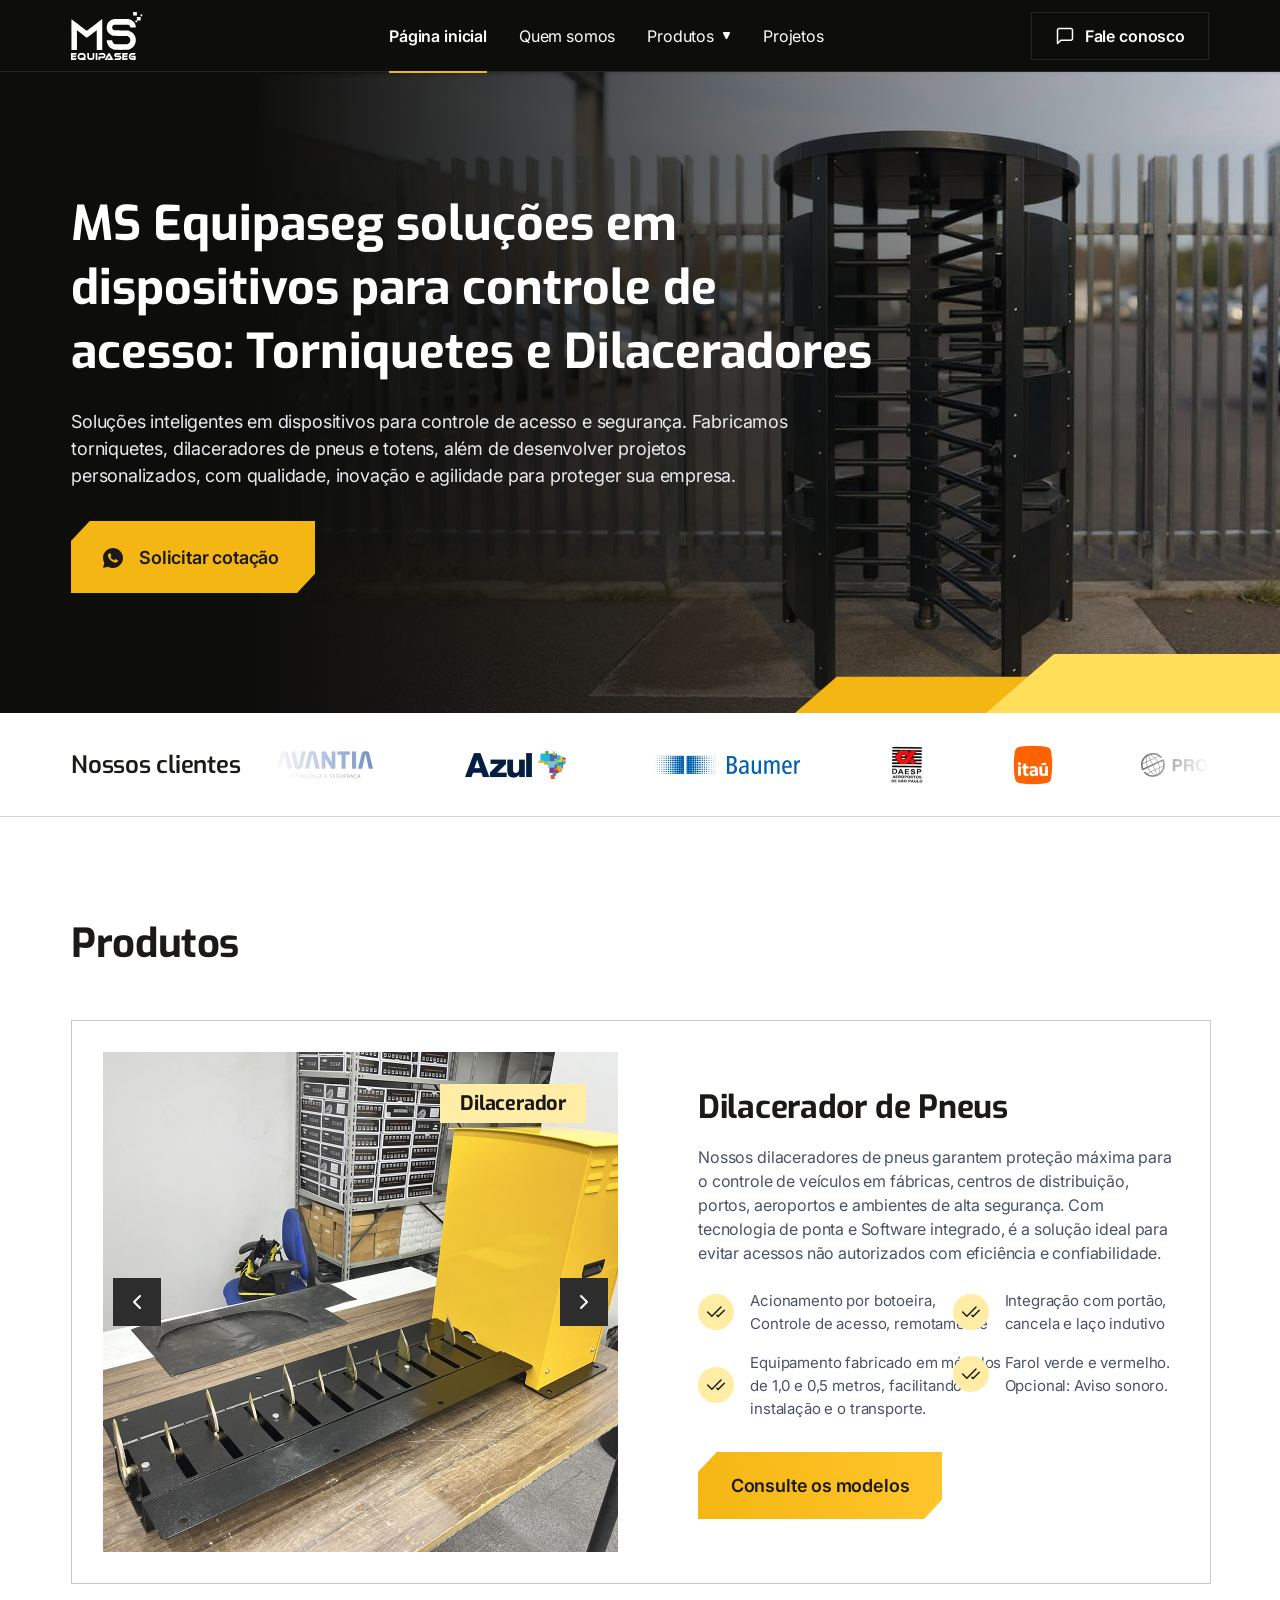
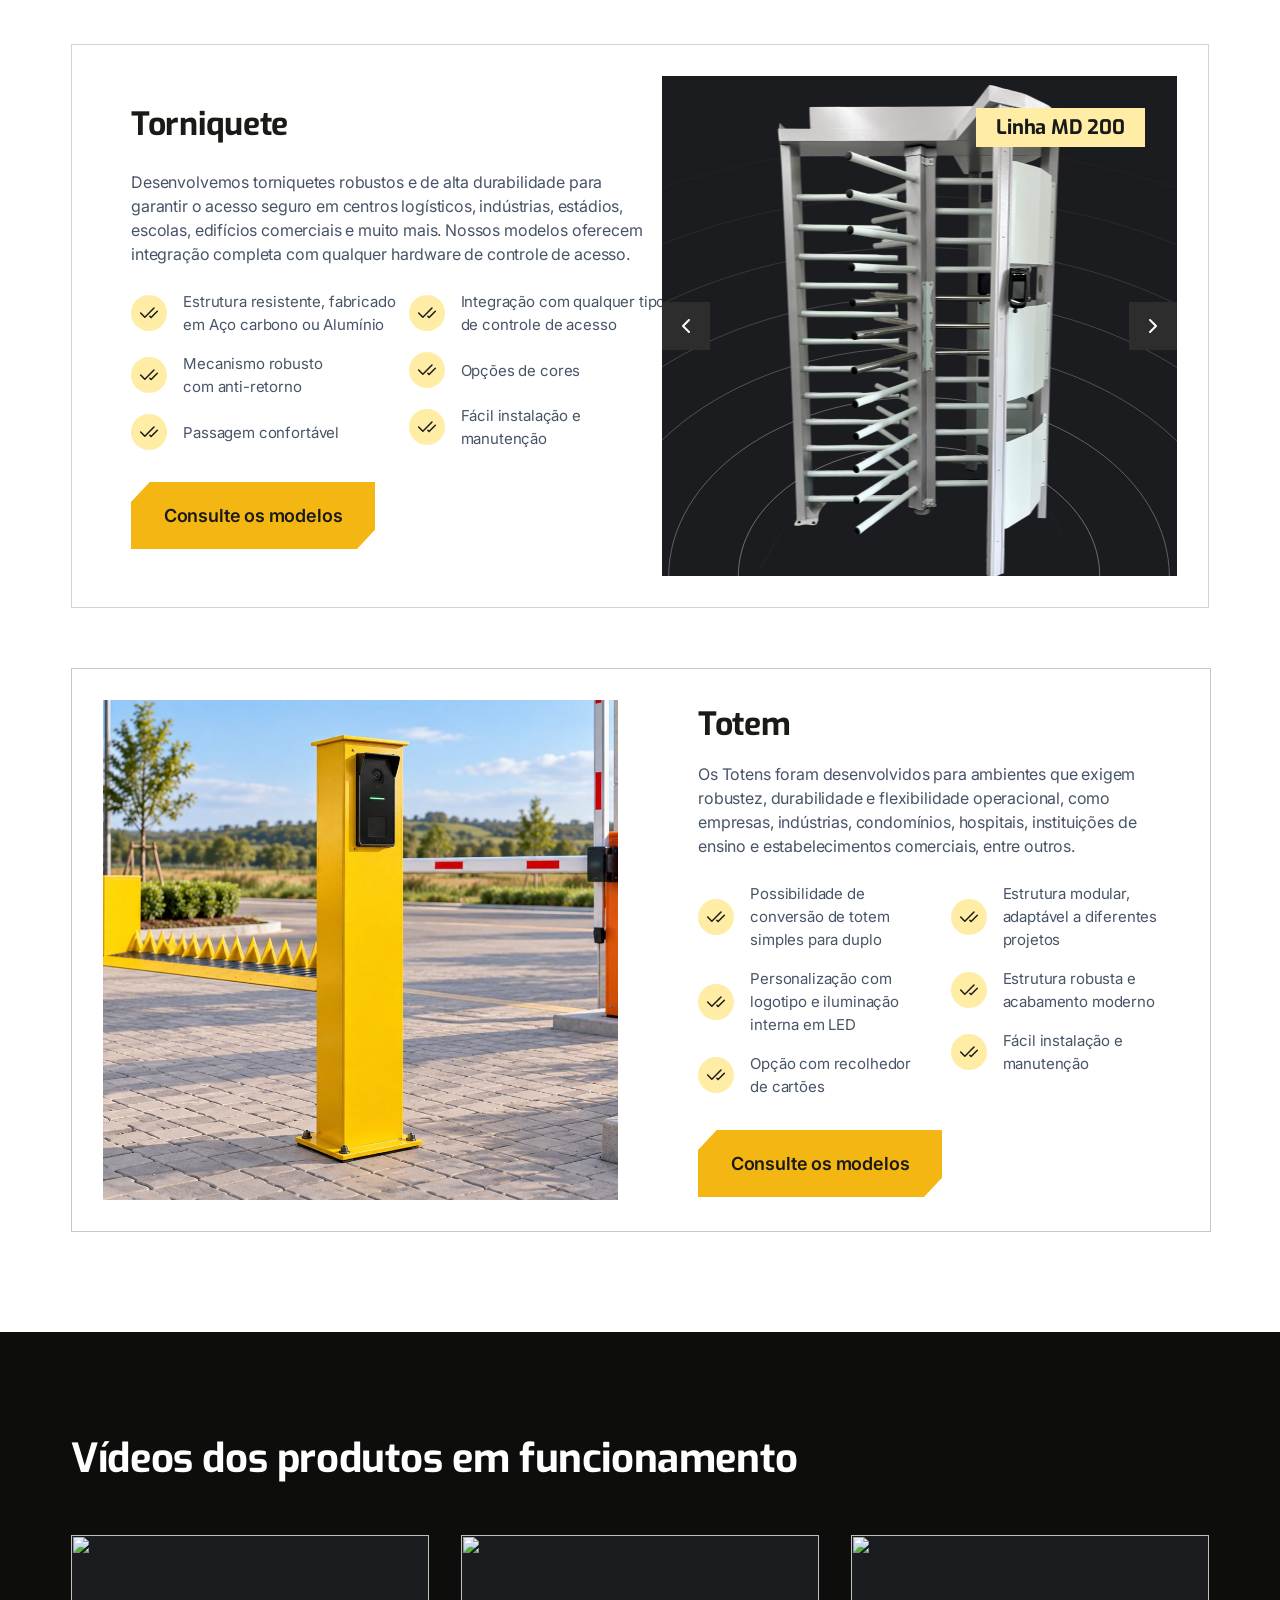
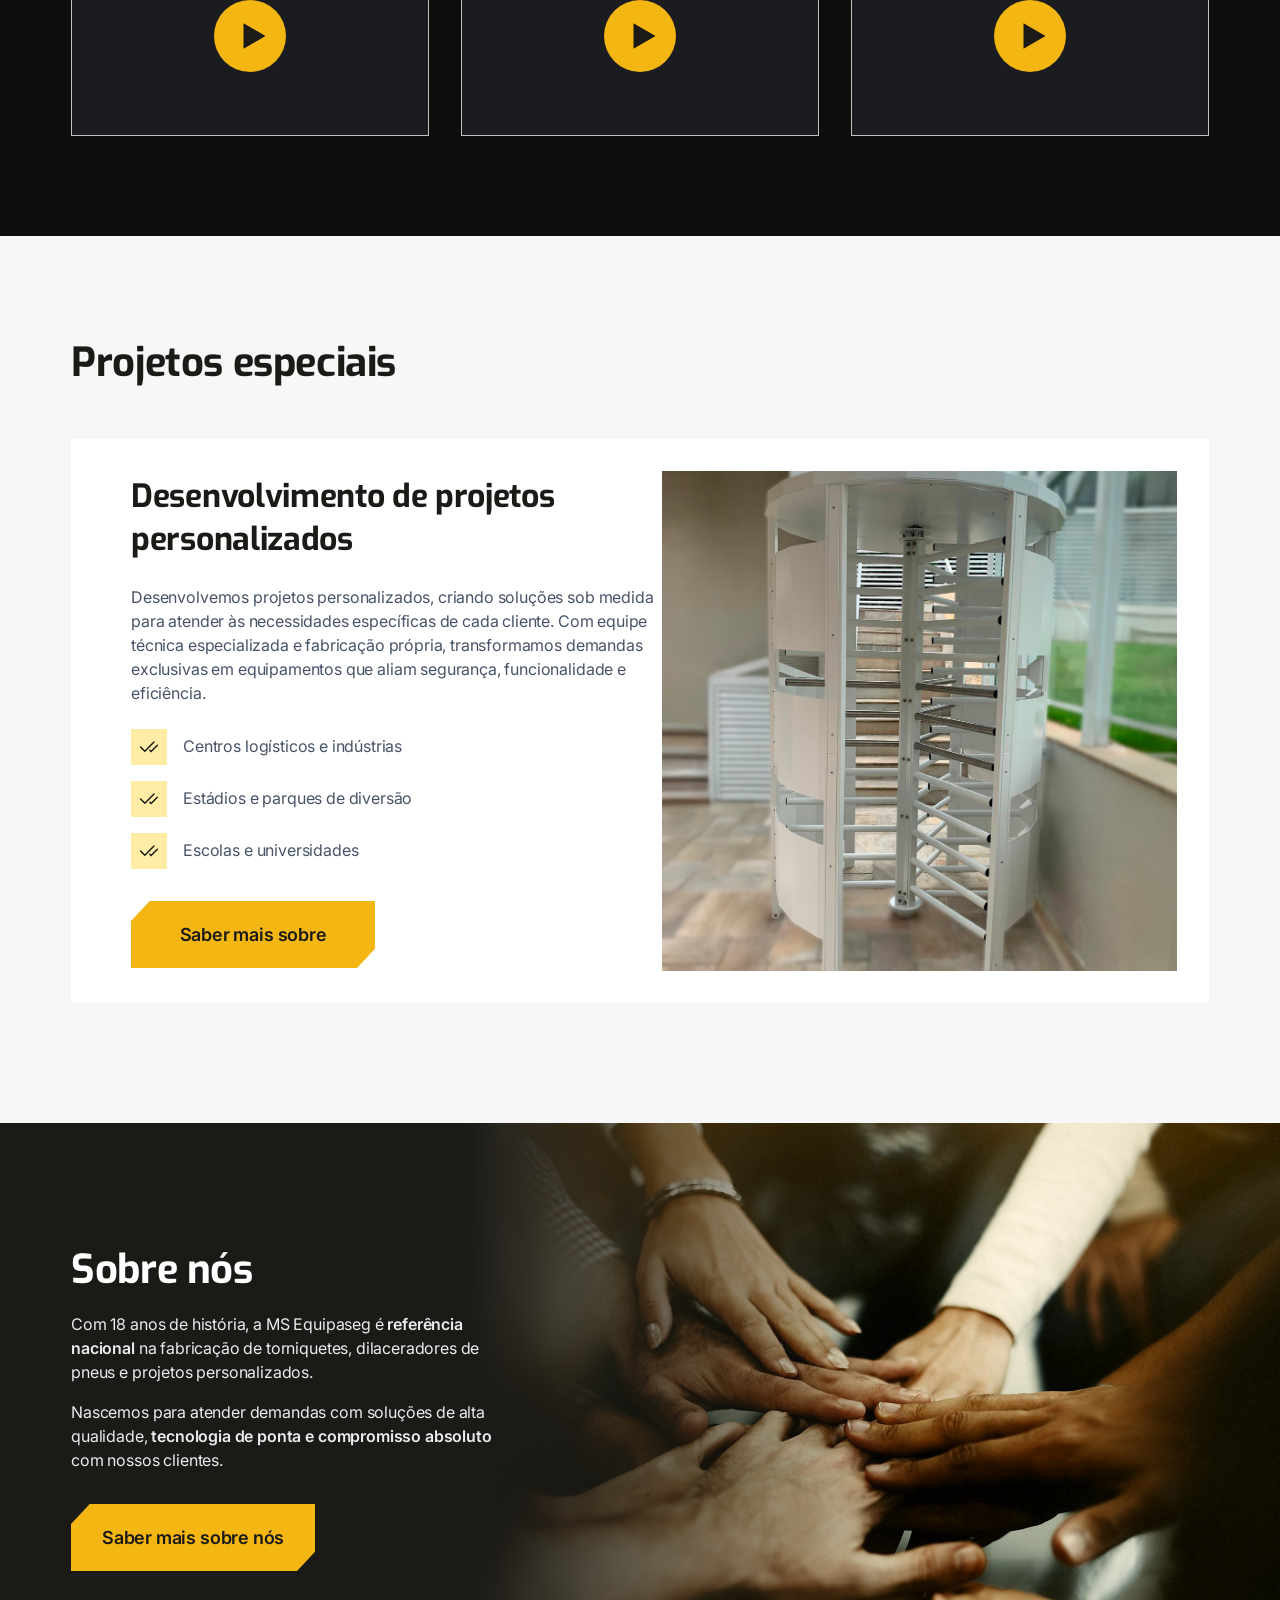
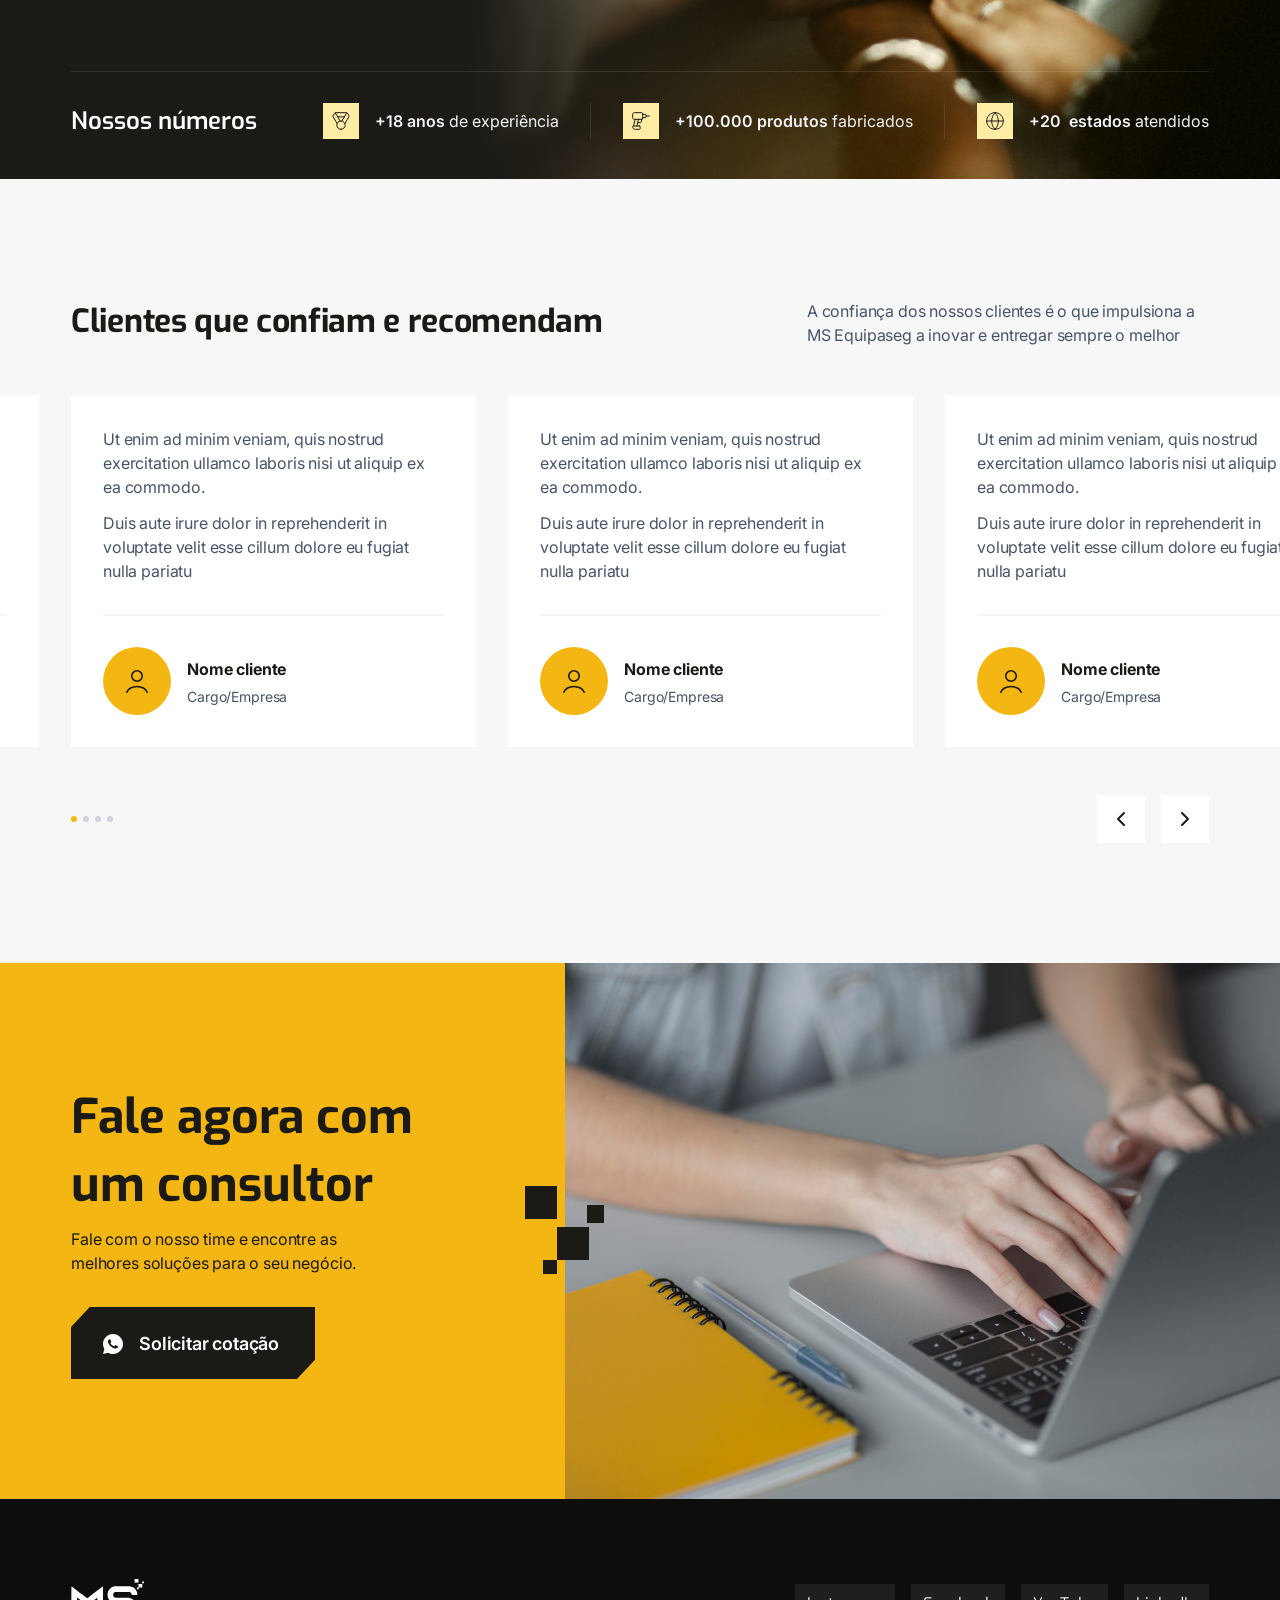
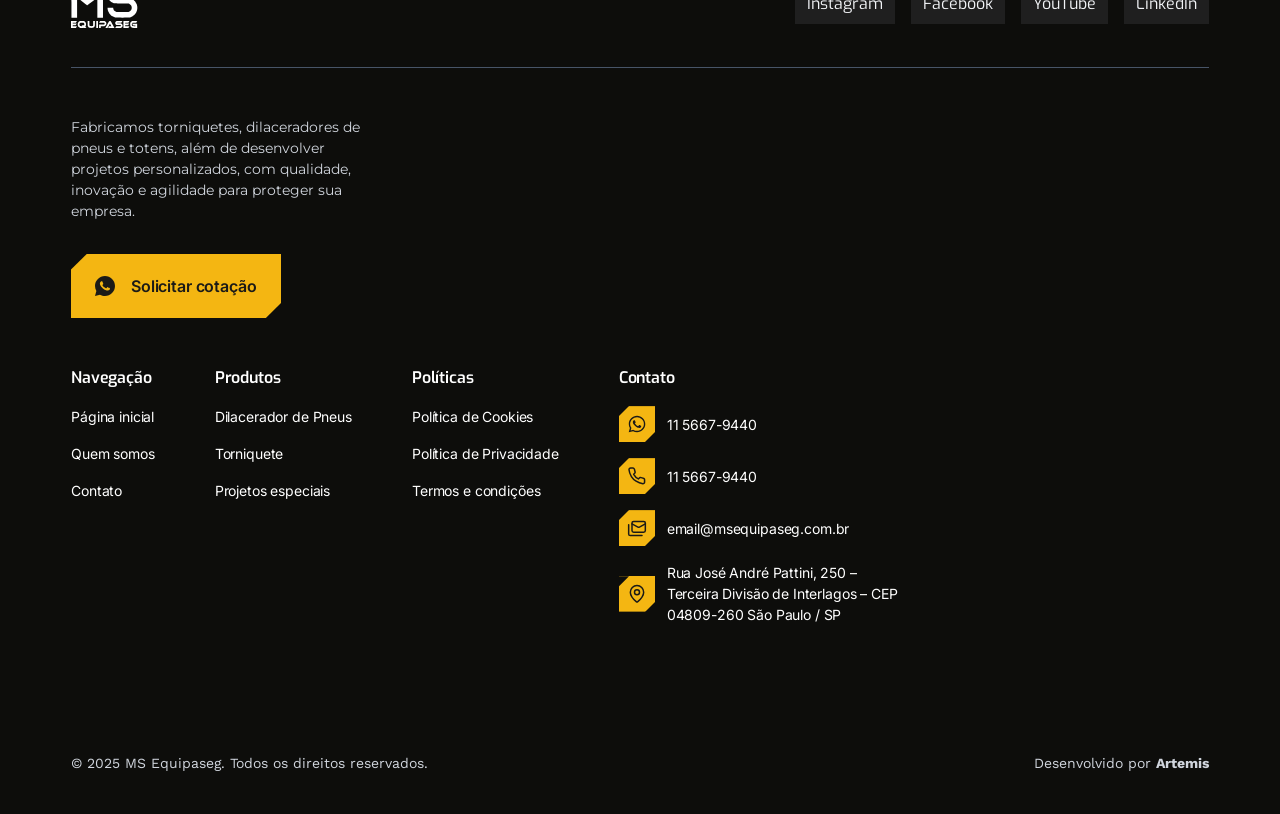
==== commit 4494c4df: "Atualiza o site: fotos de instalação, catálogos e página dos Totens completa - As 13 fotos de instal" ====
--- a/index.html
+++ b/index.html
@@ -253,8 +253,8 @@
             <a class="cta cta--67" href="controle-de-acesso.html"><span>Consulte os modelos</span></a>
           </div>
 
-          <div class="feature-media feature-media--cutout" aria-hidden="true">
-            <img class="feature-media__pattern" src="theme/ms-equipaseg/assets/images/pattern-elipses.svg" alt="" width="1338" height="960">
+          <div class="feature-media feature-media--photo">
+            <img class="feature-media__slide is-active" src="theme/ms-equipaseg/assets/seed/totem-controle-de-acesso.jpg" alt="Totem amarelo com leitor de acesso instalado numa entrada, ao lado de um dilacerador de pneus e de uma cancela" width="1672" height="941" loading="lazy">
           </div>
         </article>
       </div>
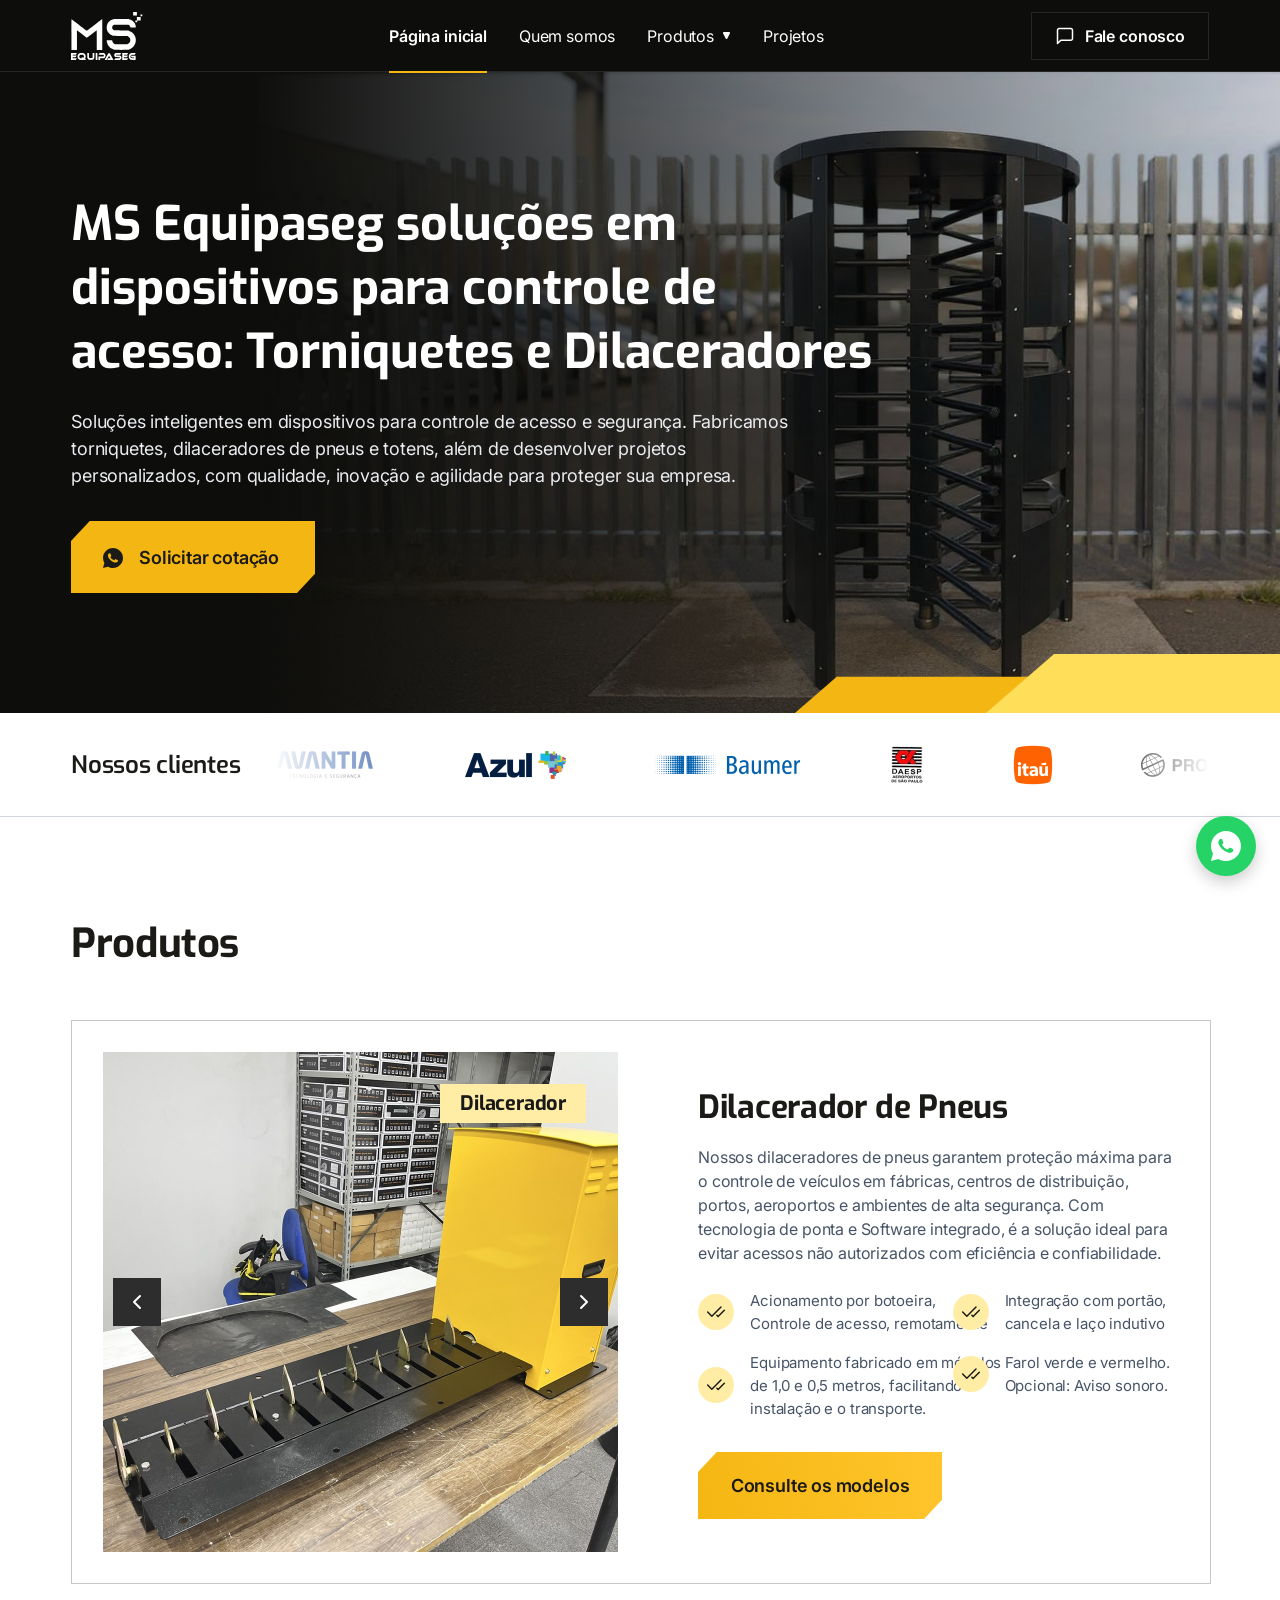
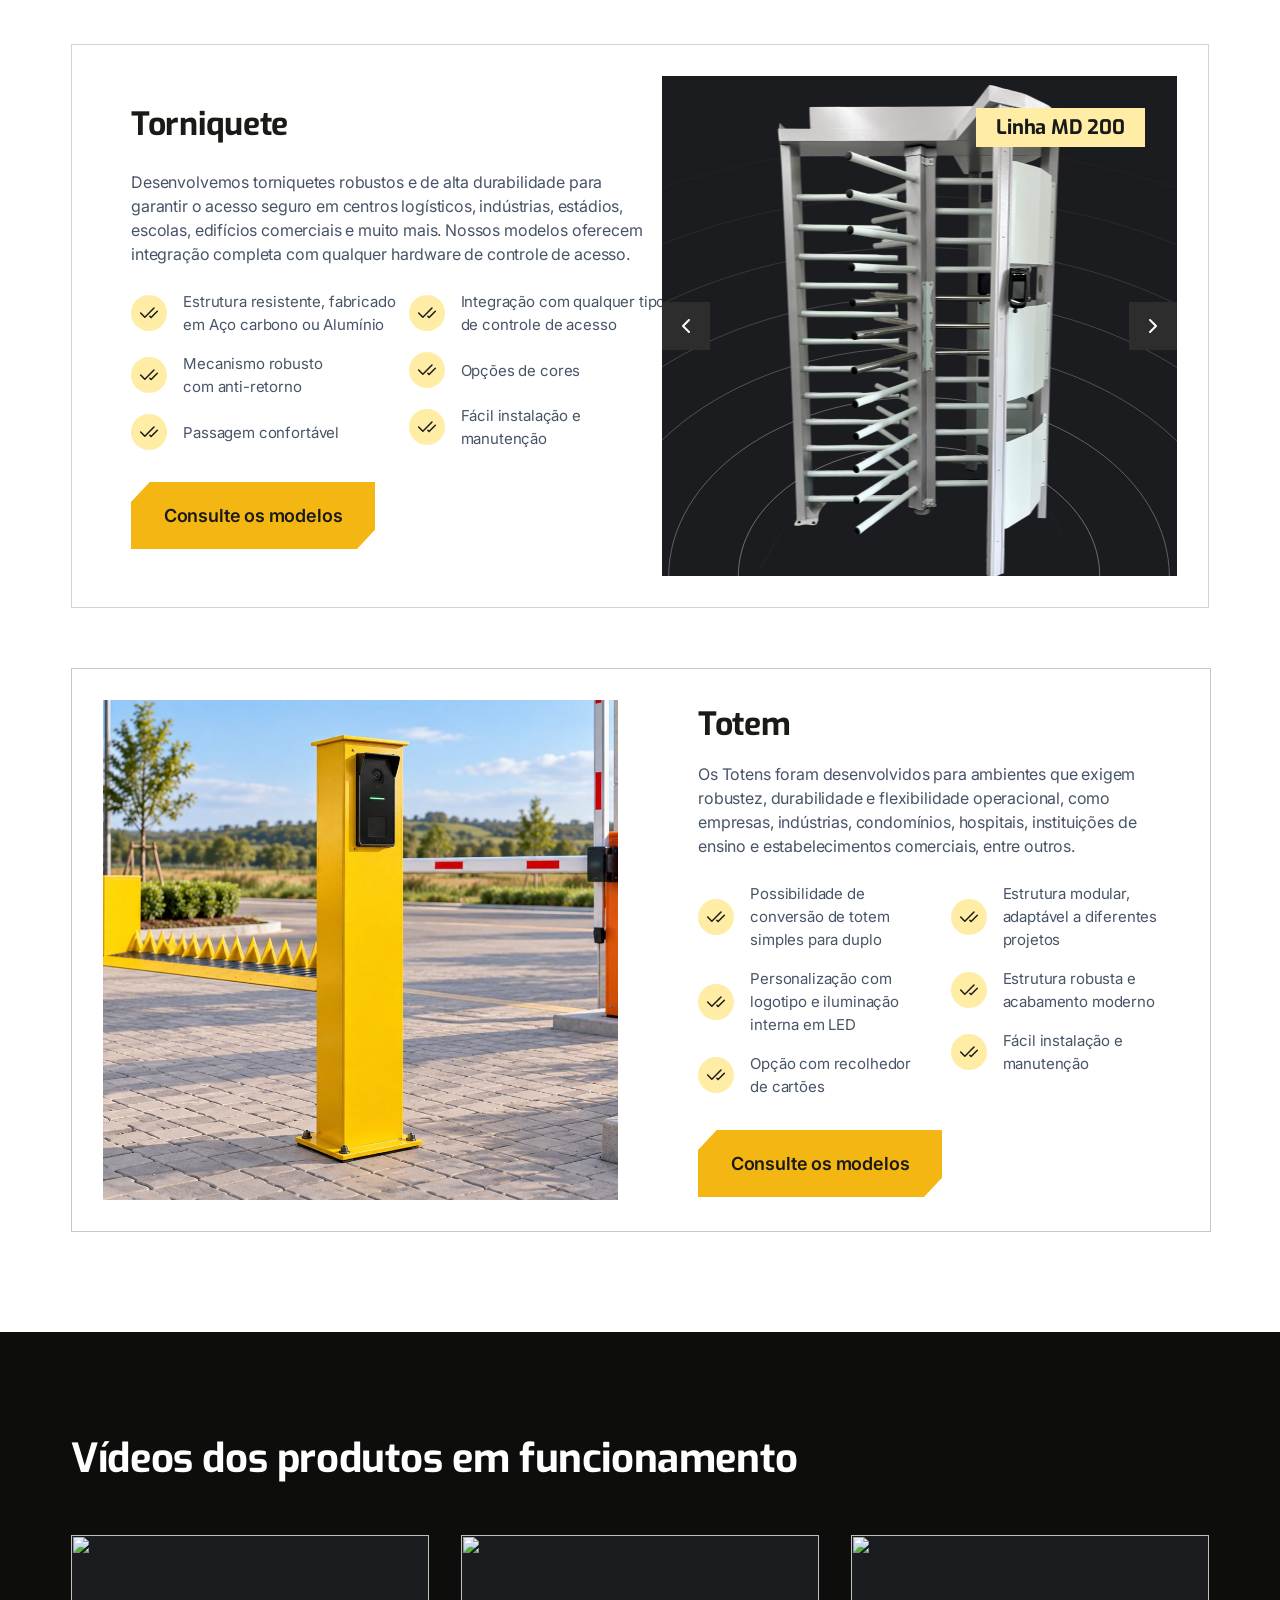
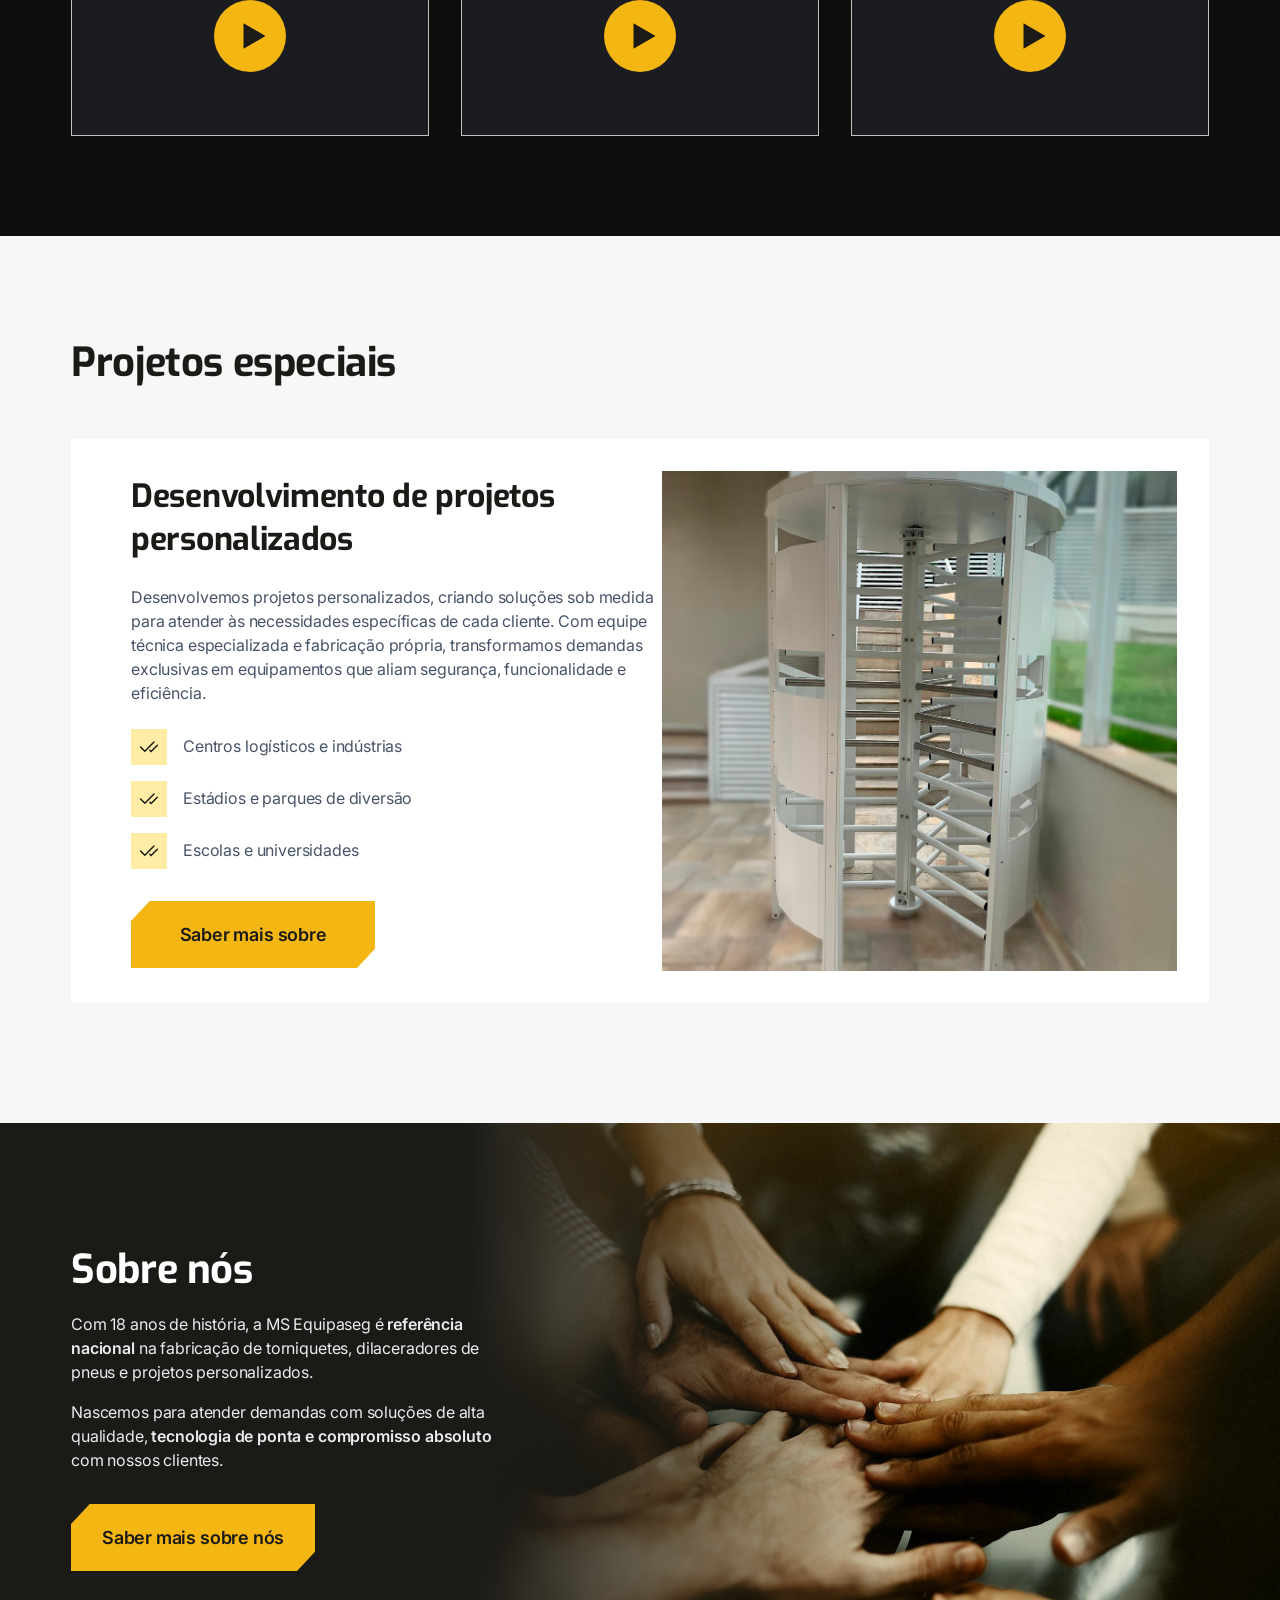
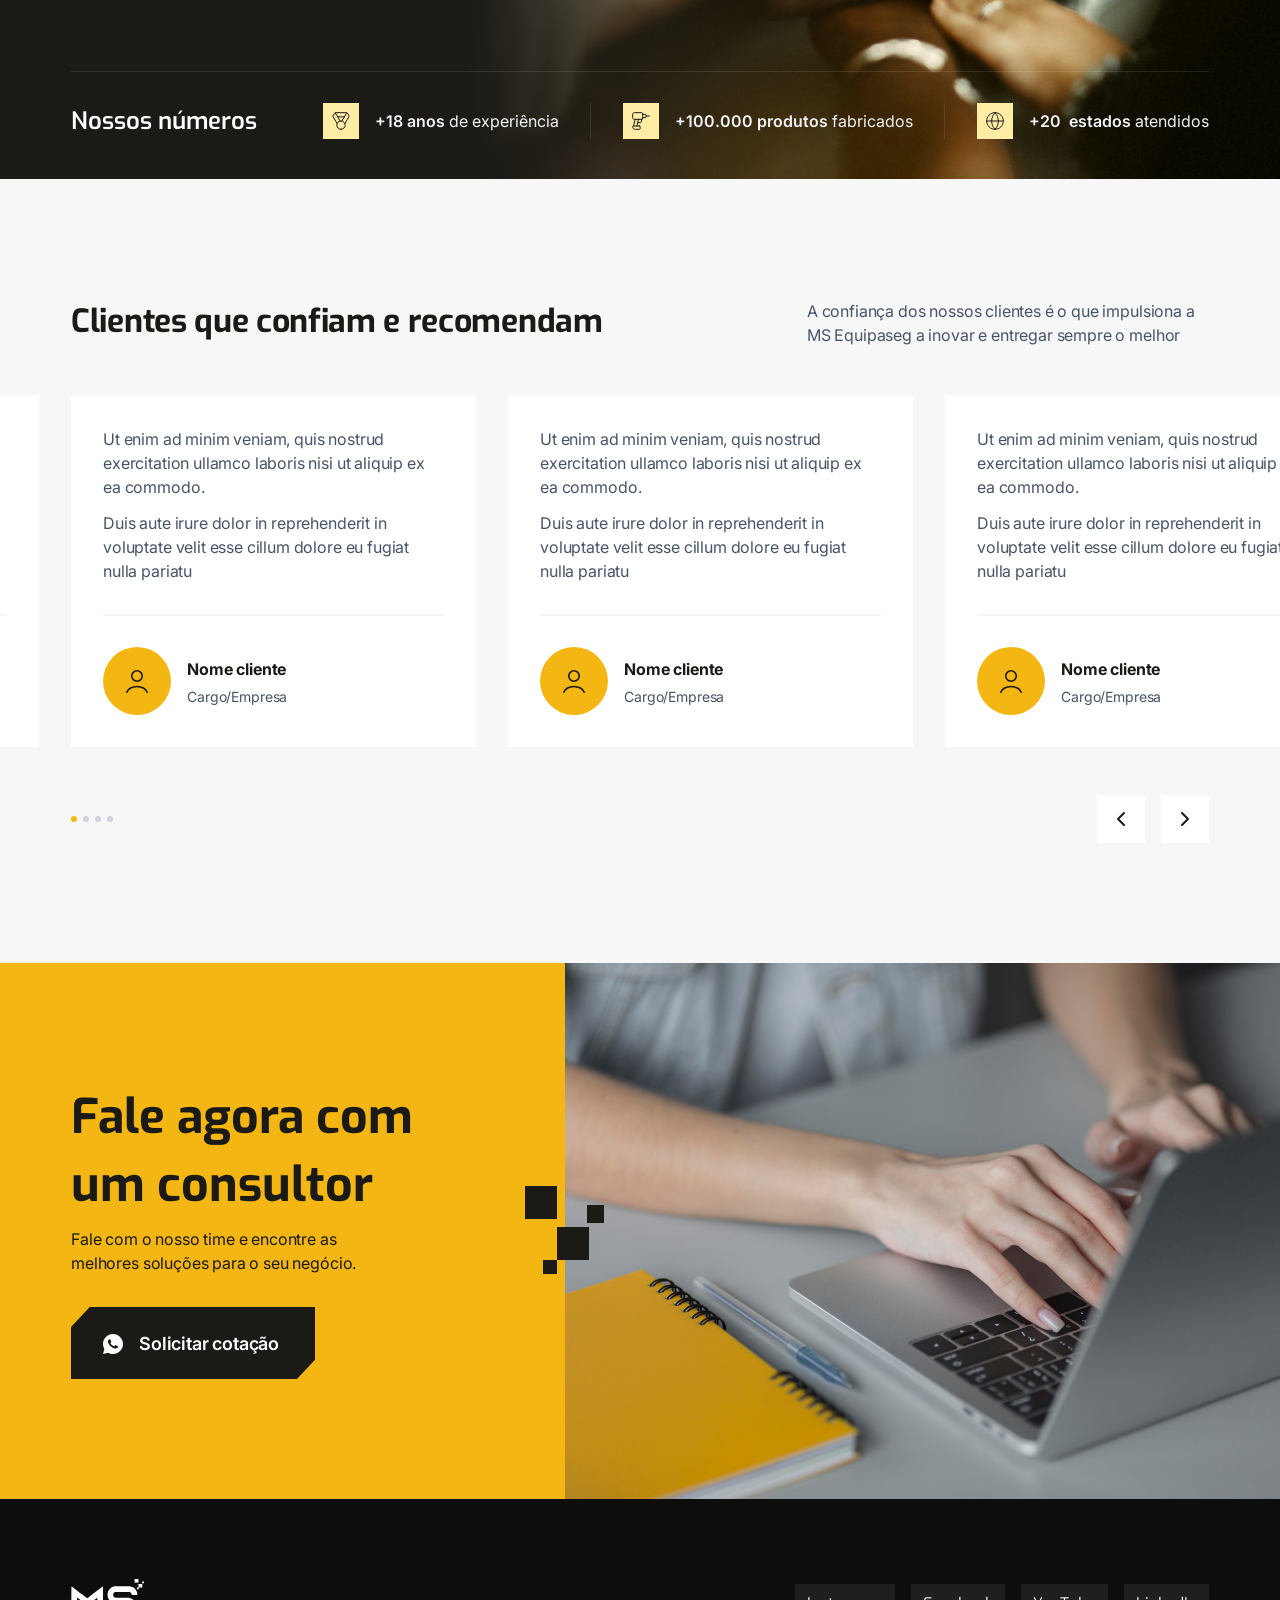
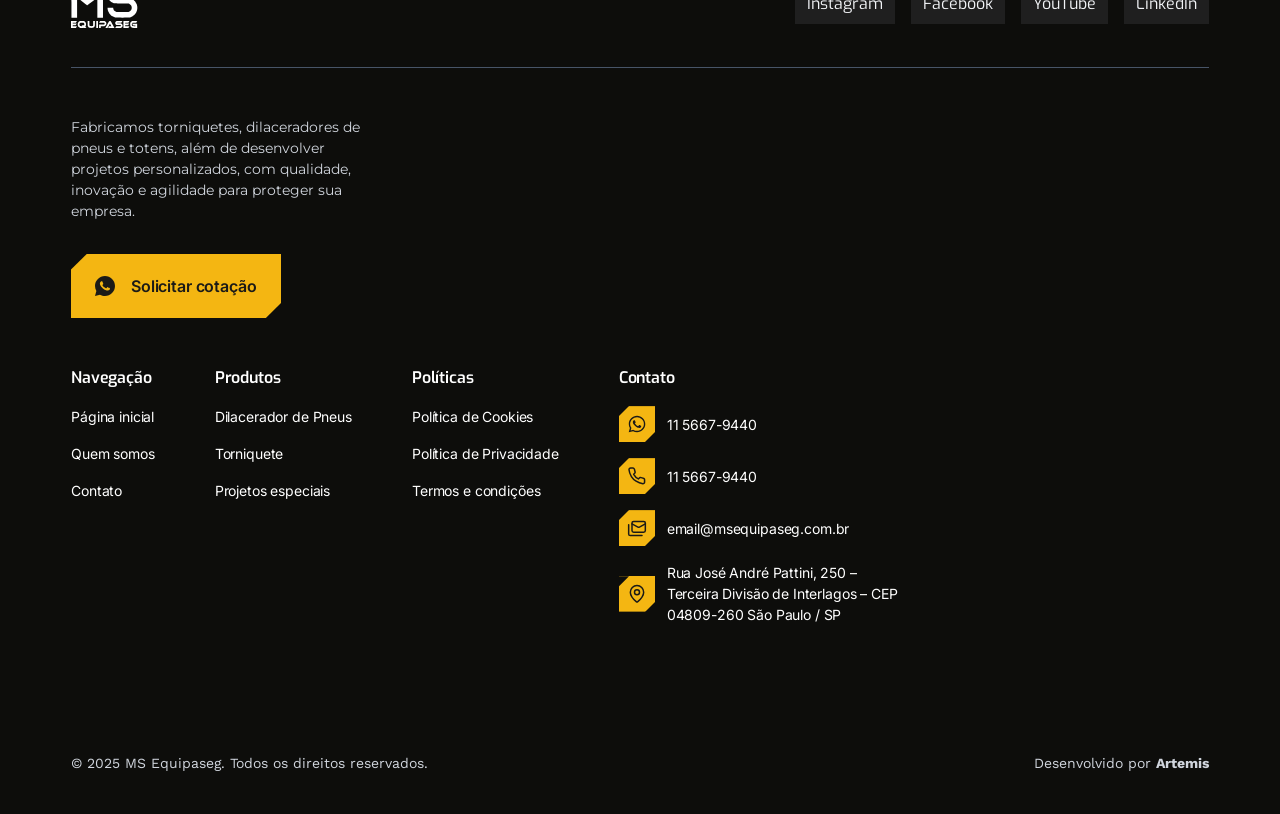
==== commit 45c0b06e: "Celular igual ao site atual e botão flutuante do WhatsApp nas 8 páginas Co-Authored-By: Claude Opus " ====
--- a/index.html
+++ b/index.html
@@ -552,6 +552,10 @@
     </div>
   </footer>
 
+  <a class="whatsapp-flutuante" href="https://wa.me/551156679440?text=Ol%C3%A1!%20Vim%20do%20site%2C%20gostaria%20de%20mais%20informa%C3%A7%C3%B5es" target="_blank" rel="noopener" aria-label="Falar com a MS Equipaseg no WhatsApp">
+    <img src="theme/ms-equipaseg/assets/images/icon-whatsapp-light.svg" alt="" width="30" height="30">
+  </a>
+
   <script src="theme/ms-equipaseg/assets/js/main.js" defer></script>
   <script src="tools/overlay.js" defer></script>
 </body>
--- a/theme/ms-equipaseg/assets/css/main.css
+++ b/theme/ms-equipaseg/assets/css/main.css
@@ -40,6 +40,7 @@
   --color-overlay: rgba(0, 0, 0, 0.2);
   --color-line-clara: rgba(255, 255, 255, 0.15);
   --color-input-bg: #212121;
+  --color-whatsapp: #25d366;
   --gray-01: #f2f4f7;
   --gray-02: #eaecf0;
   --gray-03: #d0d5dd;
@@ -66,6 +67,8 @@
 
 html {
   -webkit-text-size-adjust: 100%;
+  /* Âncoras (#modelos, #sobre…) param abaixo do cabeçalho fixo: 71px + 1px de borda. */
+  scroll-padding-top: 72px;
 }
 
 body {
@@ -119,7 +122,7 @@
   position: absolute;
   top: 8px;
   left: 8px;
-  z-index: 100;
+  z-index: 110;
   padding: 8px 16px;
   background: var(--color-yellow);
   color: var(--color-ink);
@@ -243,6 +246,54 @@
   background-color: var(--color-line-dark-hover);
 }
 
+/* Botão flutuante do WhatsApp (igual ao site atual, pedido do usuário em 14/09/2026): fica no canto de baixo em todas
+   as páginas e acompanha a rolagem. z-index abaixo do cabeçalho fixo (100), para o menu aberto ficar por cima. */
+.whatsapp-flutuante {
+  position: fixed;
+  right: 24px;
+  bottom: 24px;
+  z-index: 90;
+  display: grid;
+  place-items: center;
+  width: 60px;
+  height: 60px;
+  border-radius: 50%;
+  background: var(--color-whatsapp);
+  box-shadow: 0 6px 16px var(--color-overlay);
+  transition: transform 0.2s ease, filter 0.2s ease, opacity 0.2s ease, visibility 0.2s;
+}
+
+.whatsapp-flutuante img {
+  width: 30px;
+  height: 30px;
+}
+
+@media (hover: hover) {
+  .whatsapp-flutuante:hover {
+    filter: brightness(1.06);
+    transform: translateY(-2px);
+  }
+}
+
+.whatsapp-flutuante:active {
+  filter: brightness(0.94);
+  transform: translateY(1px);
+}
+
+/* No fim da página o botão sai de cena: ali ele cobria o "Desenvolvido por Artemis" dos créditos (4px em 1440,
+   41px em 768 e 30px em 320). O main.js liga a classe enquanto os créditos estão na tela. */
+.whatsapp-flutuante--escondido {
+  opacity: 0;
+  visibility: hidden;
+}
+
+@media (prefers-reduced-motion: reduce) {
+  html .whatsapp-flutuante:hover,
+  html .whatsapp-flutuante:active {
+    transform: none;
+  }
+}
+
 /* CTA recortado (Figma "CTA" 5288:1543): shape exportado do Figma como fundo. */
 .cta {
   display: inline-flex;
@@ -466,9 +517,12 @@
 
 /* 1 · Header — Figma 7020:1080 */
 
+/* Fica sempre no topo ao rolar, em todas as páginas e no celular (pedido do usuário, 14/09/2026). O z-index
+   fica acima de tudo do conteúdo (o maior é 20, das listas suspensas) e abaixo do "Pular para o conteúdo". */
 .site-header {
-  position: relative;
-  z-index: 10;
+  position: sticky;
+  top: 0;
+  z-index: 100;
   background: var(--color-black);
   border-bottom: 1px solid var(--color-line-dark);
 }
@@ -1124,7 +1178,8 @@
 .videos__lista {
   display: grid;
   /* Três colunas em 1440px; vira duas e depois uma quando falta largura. */
-  grid-template-columns: repeat(auto-fit, minmax(300px, 1fr));
+  /* min(300px, 100%): em telas de 320px a coluna encolhe junto com a área útil, sem rolagem lateral. */
+  grid-template-columns: repeat(auto-fit, minmax(min(300px, 100%), 1fr));
   gap: 32px;
   padding-bottom: 100px;
 }
@@ -2442,9 +2497,10 @@
 }
 
 @media (max-width: 1279px) {
+  /* Empilhado: texto, lista e botão primeiro e as fotos embaixo, como no site atual (pedido do usuário em 14/09/2026). */
   .feature-card,
   .feature-card--media-left {
-    flex-direction: column-reverse;
+    flex-direction: column;
     align-items: stretch;
     gap: 40px;
     width: auto;
@@ -2510,6 +2566,18 @@
     flex-wrap: wrap;
     height: auto;
     min-height: 71px;
+  }
+
+  /* No celular o cabeçalho tem 73px (logo de 48px + 24px de respiro + 1px de borda). */
+  html {
+    scroll-padding-top: 73px;
+  }
+
+  /* Menu aberto num celular deitado: o cabeçalho fixo não passa da altura da tela e rola por dentro. */
+  .site-header.is-open {
+    max-height: 100vh;
+    max-height: 100dvh;
+    overflow-y: auto;
   }
 
   .site-header__toggle {
@@ -2587,17 +2655,596 @@
     gap: 16px;
   }
 
+  /* Celular igual ao site atual (pedido do usuário em 14/09/2026): texto e botão primeiro, foto depois, nunca texto
+     por cima de foto. */
+
+  /* Topo: fundo preto com o texto e o botão; a foto vem embaixo, na largura toda, com as formas amarelas no pé.
+     O topo sem foto (página Produtos) não ganha a caixa. */
+  .hero {
+    display: flex;
+    flex-direction: column;
+  }
+
+  .hero__container {
+    order: 1;
+    padding-block: 56px 44px;
+  }
+
+  .hero__media:not(.hero__media--vazio) {
+    position: relative;
+    order: 2;
+    width: 100%;
+    height: auto;
+    aspect-ratio: 390 / 340;
+  }
+
+  .hero__media:not(.hero__media--vazio)::after {
+    background: linear-gradient(to bottom, var(--color-black) 0%, var(--color-black-transparent) 28%);
+  }
+
+  .hero__bg {
+    top: 0;
+    left: 0;
+    width: 100%;
+    height: 100%;
+  }
+
+  /* Fotos dos cards numa caixa quadrada na largura do card (no desktop, 515×500). O recorte do torniquete e as
+     elipses escalam junto: 517/500 = 103,4% de altura; elipses de 1338px = 259,8% da largura. */
+  .feature-media {
+    height: auto;
+    aspect-ratio: 1;
+  }
+
+  .feature-media--cutout .feature-media__slide {
+    top: -0.84%;
+    height: 103.4%;
+  }
+
+  .feature-media__pattern {
+    top: 4%;
+    left: -79.9%;
+    width: 259.8%;
+    height: auto;
+  }
+
+  .feature-media__tag {
+    top: 16px;
+    right: 16px;
+  }
+
+  /* Sobre nós: texto, botão e números primeiro; a foto vem embaixo, na largura toda, e só o topo dela escurece
+     para emendar com o fundo. */
+  .sobre {
+    display: flex;
+    flex-direction: column;
+  }
+
+  .sobre__container {
+    order: 1;
+    padding-block: 64px 56px;
+  }
+
   .sobre__media {
+    position: relative;
+    order: 2;
     width: 100%;
-    opacity: 0.35;
+    height: auto;
+    aspect-ratio: 390 / 334;
+  }
+
+  .sobre__media::after {
+    background: linear-gradient(to bottom, var(--color-ink) 0%, var(--color-ink-transparent) 30%);
+  }
+
+  /* Nossos números: no celular os itens ficam um embaixo do outro. Sem o traço vertical da direita (só faz sentido
+     com os itens lado a lado) e com o texto podendo quebrar, "+100.000 produtos fabricados" cabe em 320px.
+     pre-wrap mantém o espaço duplo do Figma em "+20  estados". */
+  .numeros__item:not(:last-child) {
+    padding-right: 0;
+    border-right: 0;
+  }
+
+  .numeros__text {
+    white-space: pre-wrap;
+  }
+
+  /* Faixa "Fale agora com um consultor": a foto aparece embaixo do botão, na largura toda, sem os quadradinhos
+     decorativos do desktop. */
+  .cta-final {
+    display: flex;
+    flex-direction: column;
+  }
+
+  .cta-final__content {
+    padding-block: 56px 48px;
   }
 
   .cta-final__media {
+    position: relative;
+    inset: auto;
+    width: 100%;
+    aspect-ratio: 390 / 292;
+  }
+
+  .cta-final__square {
     display: none;
+  }
+
+  /* Rodapé: tudo numa coluna só, com as redes sociais em duas colunas. */
+  .site-footer__top {
+    flex-direction: column;
+    align-items: stretch;
+    gap: 32px;
+  }
+
+  .site-footer__logo {
+    align-self: flex-start;
+  }
+
+  .social {
+    display: grid;
+    grid-template-columns: repeat(2, minmax(0, 1fr));
+    gap: 16px;
+  }
+
+  .site-footer__cols {
+    flex-direction: column;
+    gap: 40px;
+  }
+
+  .whatsapp-flutuante {
+    right: 16px;
+    bottom: 16px;
+    width: 56px;
+    height: 56px;
+  }
+
+  .whatsapp-flutuante img {
+    width: 28px;
+    height: 28px;
   }
 
   /* Os créditos do rodapé não cabem numa linha só em telas estreitas (em 360px passavam da tela). */
   .site-footer__credits p {
     white-space: normal;
   }
-}
+
+  /* Títulos com altura fixa do Figma: no celular, quando quebram em duas linhas, passavam por cima do conteúdo
+     ("Vídeos dos produtos em funcionamento" em 360px). A caixa acompanha o texto. */
+  .section-title,
+  .destaque__title {
+    height: auto;
+  }
+
+  /* Foto de produto com recorte (Torniquete e Projetos): no celular a foto acompanha a largura do card, na proporção
+     do Figma (515×500), e o recorte amarelo e o círculo encolhem junto, sem passar da tela. */
+  .foto-produto {
+    height: auto;
+    aspect-ratio: 515 / 500;
+  }
+
+  .foto-produto__shape {
+    width: min(296px, 100%);
+    height: auto;
+  }
+
+  /* O terceiro limite deixa 4px entre o fim do círculo e o começo do recorte amarelo (sem ele, encostavam de 360 a 390px). */
+  .foto-produto__circulo {
+    width: min(224px, calc(100% - 52px), calc(84.8% - 20px));
+    height: auto;
+  }
+
+  /* "Baixar informações" tem 188px e passava da faixa preta dos cards em telas de 320 a 355px. O rótulo e a seta
+     somam 144px, então o botão encolhe até a faixa; o fundo estica junto (100% 100%). */
+  .menu-baixar,
+  .menu-baixar__botao.cta--xs {
+    max-width: 100%;
+  }
+
+  /* O texto do rodapé tinha 298px fixos e passava da tela em 320px. */
+  .site-footer__desc {
+    width: auto;
+    max-width: 298px;
+  }
+}
+
+/* Tipografia no celular (pedido do usuário, 14/09/2026): a mesma escala do site atual (equipaseg.com.br) —
+   48→32, 40→28, 32→24, 24→20, 20→18, 18→16 e 16→15px; 15px ou menos fica igual. Gerado a partir de todas as
+   regras de desktop do main.css e dos CSS das páginas, na mesma ordem. O ":root" na frente de cada regra vence a
+   original sem depender da ordem dos arquivos; as de 15px ou menos também entram, para que as variações menores
+   (.cta--xs, .btn-solid--xs…) continuem vencendo a regra-base. O cabeçalho fica como está. Não vale em 768px ou mais. */
+@media (max-width: 767px) {
+  :root body {
+    font-size: 15px;
+  }
+
+  :root .btn-solid {
+    font-size: 16px;
+  }
+
+  :root .btn-solid--sm {
+    font-size: 14px;
+  }
+
+  :root .btn-solid--xs {
+    font-size: 14px;
+  }
+
+  :root .btn-ghost {
+    font-size: 16px;
+  }
+
+  :root .cta {
+    font-size: 16px;
+  }
+
+  :root .cta--sm {
+    font-size: 15px;
+  }
+
+  :root .cta--xs {
+    font-size: 14px;
+  }
+
+  :root .hero__title {
+    font-size: 32px;
+    line-height: 43px;
+  }
+
+  :root .hero__subtitle {
+    font-size: 16px;
+  }
+
+  :root .clientes__title {
+    font-size: 20px;
+    line-height: 27px;
+  }
+
+  :root .section-title {
+    font-size: 28px;
+    line-height: 37px;
+  }
+
+  :root .titulo-secao {
+    font-size: 28px;
+    line-height: 37px;
+  }
+
+  :root .feature-card__title {
+    font-size: 24px;
+    line-height: 32px;
+  }
+
+  :root .feature-card__desc {
+    font-size: 15px;
+    line-height: 23px;
+  }
+
+  :root .feature-list__text {
+    font-size: 15px;
+  }
+
+  :root .feature-list--stack .feature-list__text {
+    font-size: 15px;
+    line-height: 18px;
+  }
+
+  :root .feature-media__tag {
+    font-size: 18px;
+    line-height: 24px;
+  }
+
+  :root .sobre__title {
+    font-size: 28px;
+    line-height: 37px;
+  }
+
+  :root .sobre__body {
+    font-size: 15px;
+    line-height: 23px;
+  }
+
+  :root .numeros__title {
+    font-size: 20px;
+    line-height: 27px;
+  }
+
+  :root .numeros__text {
+    font-size: 15px;
+    line-height: 18px;
+  }
+
+  :root .depoimentos__title {
+    font-size: 24px;
+    line-height: 34px;
+  }
+
+  :root .depoimentos__intro {
+    font-size: 15px;
+    line-height: 23px;
+  }
+
+  :root .depoimento__quote {
+    font-size: 15px;
+    line-height: 23px;
+  }
+
+  :root .depoimento__nome {
+    font-size: 15px;
+    line-height: 24px;
+  }
+
+  :root .depoimento__cargo {
+    font-size: 14px;
+  }
+
+  :root .cta-final__title {
+    font-size: 32px;
+    line-height: 45px;
+  }
+
+  :root .cta-final__desc {
+    font-size: 15px;
+    line-height: 23px;
+  }
+
+  :root .social__link {
+    font-size: 15px;
+    line-height: 23px;
+  }
+
+  :root .site-footer__desc {
+    font-size: 14px;
+  }
+
+  :root .footer-col__title {
+    font-size: 15px;
+    line-height: 23px;
+  }
+
+  :root .footer-col__list a,
+  :root .footer-contact__item {
+    font-size: 14px;
+  }
+
+  :root .site-footer__credits {
+    font-size: 14px;
+  }
+
+  :root .galeria__desc {
+    font-size: 16px;
+    line-height: 24px;
+  }
+
+  :root .galeria__card-title {
+    font-size: 16px;
+    line-height: 21px;
+  }
+
+  :root .galeria__card-text {
+    font-size: 15px;
+    line-height: 23px;
+  }
+
+  :root .faq__title {
+    font-size: 24px;
+    line-height: 32px;
+  }
+
+  :root .faq__question {
+    font-size: 16px;
+    line-height: 25px;
+  }
+
+  :root .faq__answer {
+    font-size: 15px;
+    line-height: 23px;
+  }
+
+  :root .titulo-secao--32 {
+    font-size: 24px;
+    line-height: 32px;
+  }
+
+  :root .hero-produto__title {
+    font-size: 32px;
+    line-height: 43px;
+  }
+
+  :root .hero-produto__desc {
+    font-size: 16px;
+    line-height: 24px;
+  }
+
+  :root .bento-card {
+    font-size: 15px;
+    line-height: 23px;
+  }
+
+  :root .destaque__title {
+    font-size: 24px;
+    line-height: 32px;
+  }
+
+  :root .destaque__desc {
+    font-size: 15px;
+    line-height: 23px;
+  }
+
+  :root .page-content__body {
+    font-size: 15px;
+  }
+
+  :root .contato-hero__title {
+    font-size: 28px;
+    line-height: 37px;
+  }
+
+  :root .contato-hero__desc {
+    font-size: 16px;
+    line-height: 24px;
+  }
+
+  :root .contatos__text {
+    font-size: 15px;
+    line-height: 23px;
+  }
+
+  :root .form-contato__label {
+    font-size: 15px;
+    line-height: 20px;
+  }
+
+  :root .form-contato__input,
+  :root .form-contato__textarea {
+    font-size: 14px;
+  }
+
+  :root .form-contato__aviso {
+    font-size: 14px;
+  }
+
+  :root .mapa__endereco {
+    font-size: 15px;
+    line-height: 23px;
+  }
+
+  :root .produto-hero__title {
+    font-size: 32px;
+    line-height: 43px;
+  }
+
+  :root .produto-hero__desc {
+    font-size: 16px;
+    line-height: 24px;
+  }
+
+  :root .diferencial {
+    font-size: 15px;
+    line-height: 23px;
+  }
+
+  :root .modelo__title {
+    font-size: 24px;
+    line-height: 32px;
+  }
+
+  :root .modelo__desc {
+    font-size: 15px;
+    line-height: 23px;
+  }
+
+  :root .modelo__manual-text {
+    font-size: 15px;
+    line-height: 23px;
+  }
+
+  :root .depoimentos--produto .depoimentos__title {
+    font-size: 28px;
+    line-height: 39px;
+  }
+
+  :root .intro__title {
+    font-size: 32px;
+    line-height: 43px;
+  }
+
+  :root .intro__desc {
+    font-size: 16px;
+    line-height: 24px;
+  }
+
+  :root .historia__title {
+    font-size: 28px;
+    line-height: 37px;
+  }
+
+  :root .historia__cols {
+    font-size: 15px;
+    line-height: 23px;
+  }
+
+  :root .solucoes__body {
+    font-size: 15px;
+    line-height: 23px;
+  }
+
+  :root .solucoes .feature-list__text {
+    font-size: 15px;
+    line-height: 23px;
+  }
+
+  :root .mvv-card__title,
+  :root .valores__title {
+    font-size: 24px;
+    line-height: 32px;
+  }
+
+  :root .mvv-card__text {
+    font-size: 15px;
+    line-height: 23px;
+  }
+
+  :root .valores__nome {
+    font-size: 15px;
+    line-height: 20px;
+  }
+
+  :root .valores__desc {
+    font-size: 15px;
+    line-height: 23px;
+  }
+
+  :root .escolher__nome {
+    font-size: 18px;
+    line-height: 24px;
+  }
+
+  :root .escolher__desc {
+    font-size: 15px;
+    line-height: 23px;
+  }
+
+  :root .marcos__title {
+    font-size: 28px;
+    line-height: 37px;
+  }
+
+  :root .marcos__desc {
+    font-size: 16px;
+    line-height: 24px;
+  }
+
+  :root .marcos__label {
+    font-size: 15px;
+    line-height: 18px;
+  }
+
+  :root .bento-card--foto .bento-card__titulo {
+    font-size: 18px;
+    line-height: 24px;
+  }
+
+  :root .modelo-torniquete__title {
+    font-size: 24px;
+    line-height: 32px;
+  }
+
+  :root .modelo-torniquete__desc {
+    font-size: 15px;
+    line-height: 23px;
+  }
+
+  :root .modelo-torniquete__manual-text {
+    font-size: 15px;
+    line-height: 23px;
+  }
+}
+
+/* O título longo do Projetos já encolhia com a tela abaixo de 480px: continua fluido, mas no máximo 32px. */
+@media (max-width: 479px) {
+  :root .hero-produto--projetos .hero-produto__title {
+    font-size: min(32px, calc((100vw - 48px) / 8.5));
+  }
+}
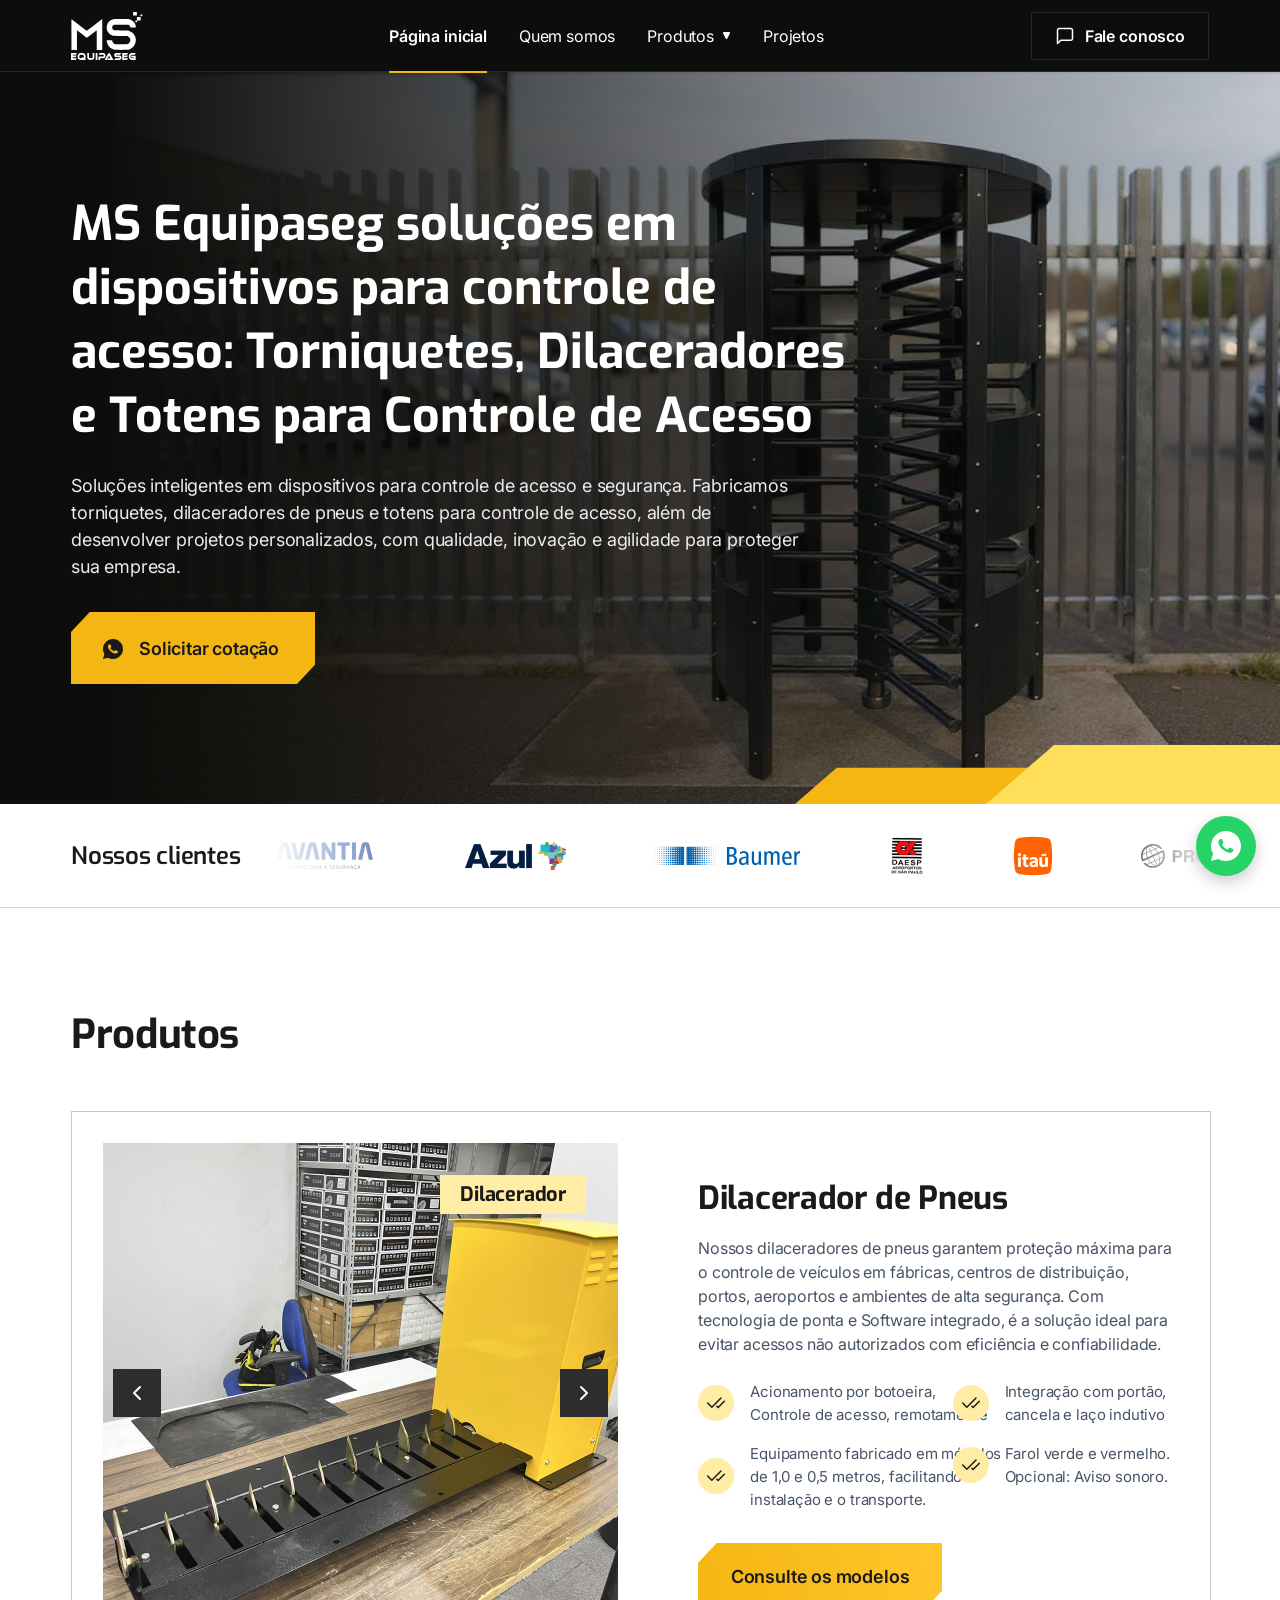
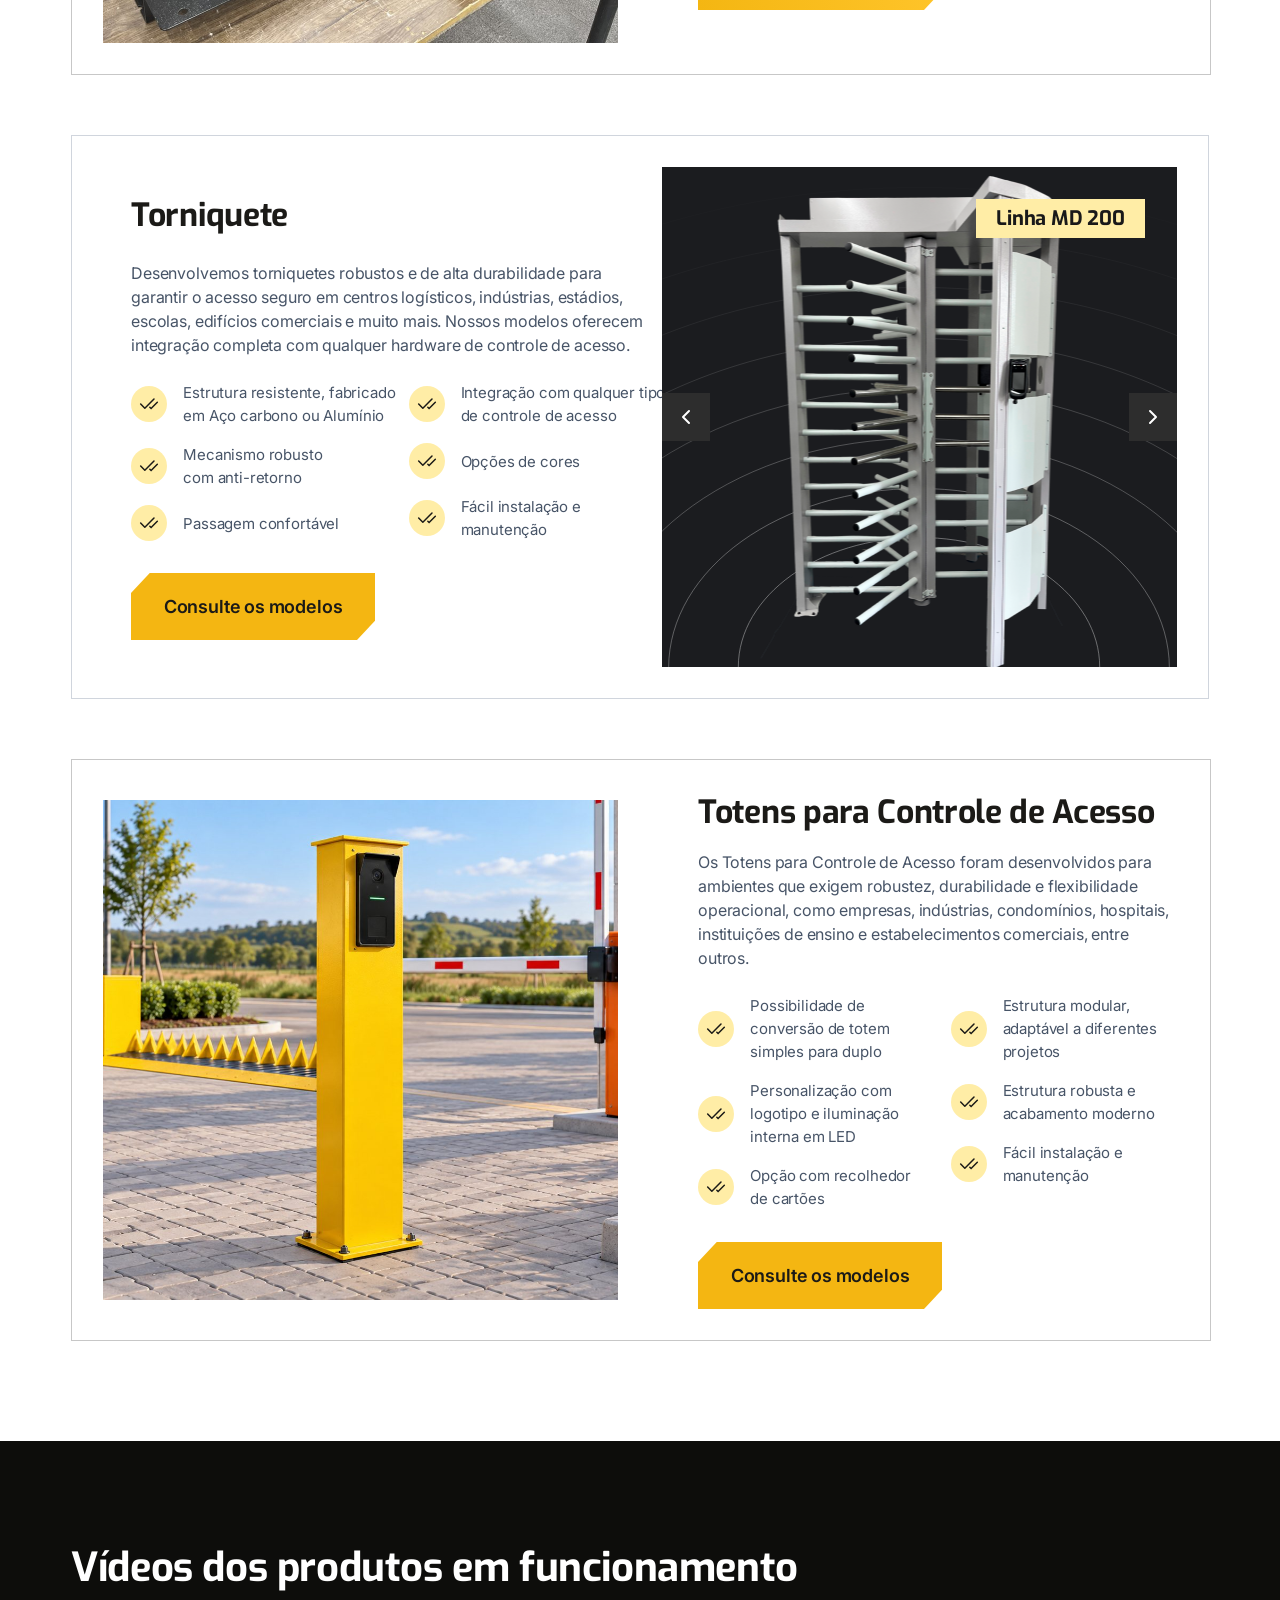
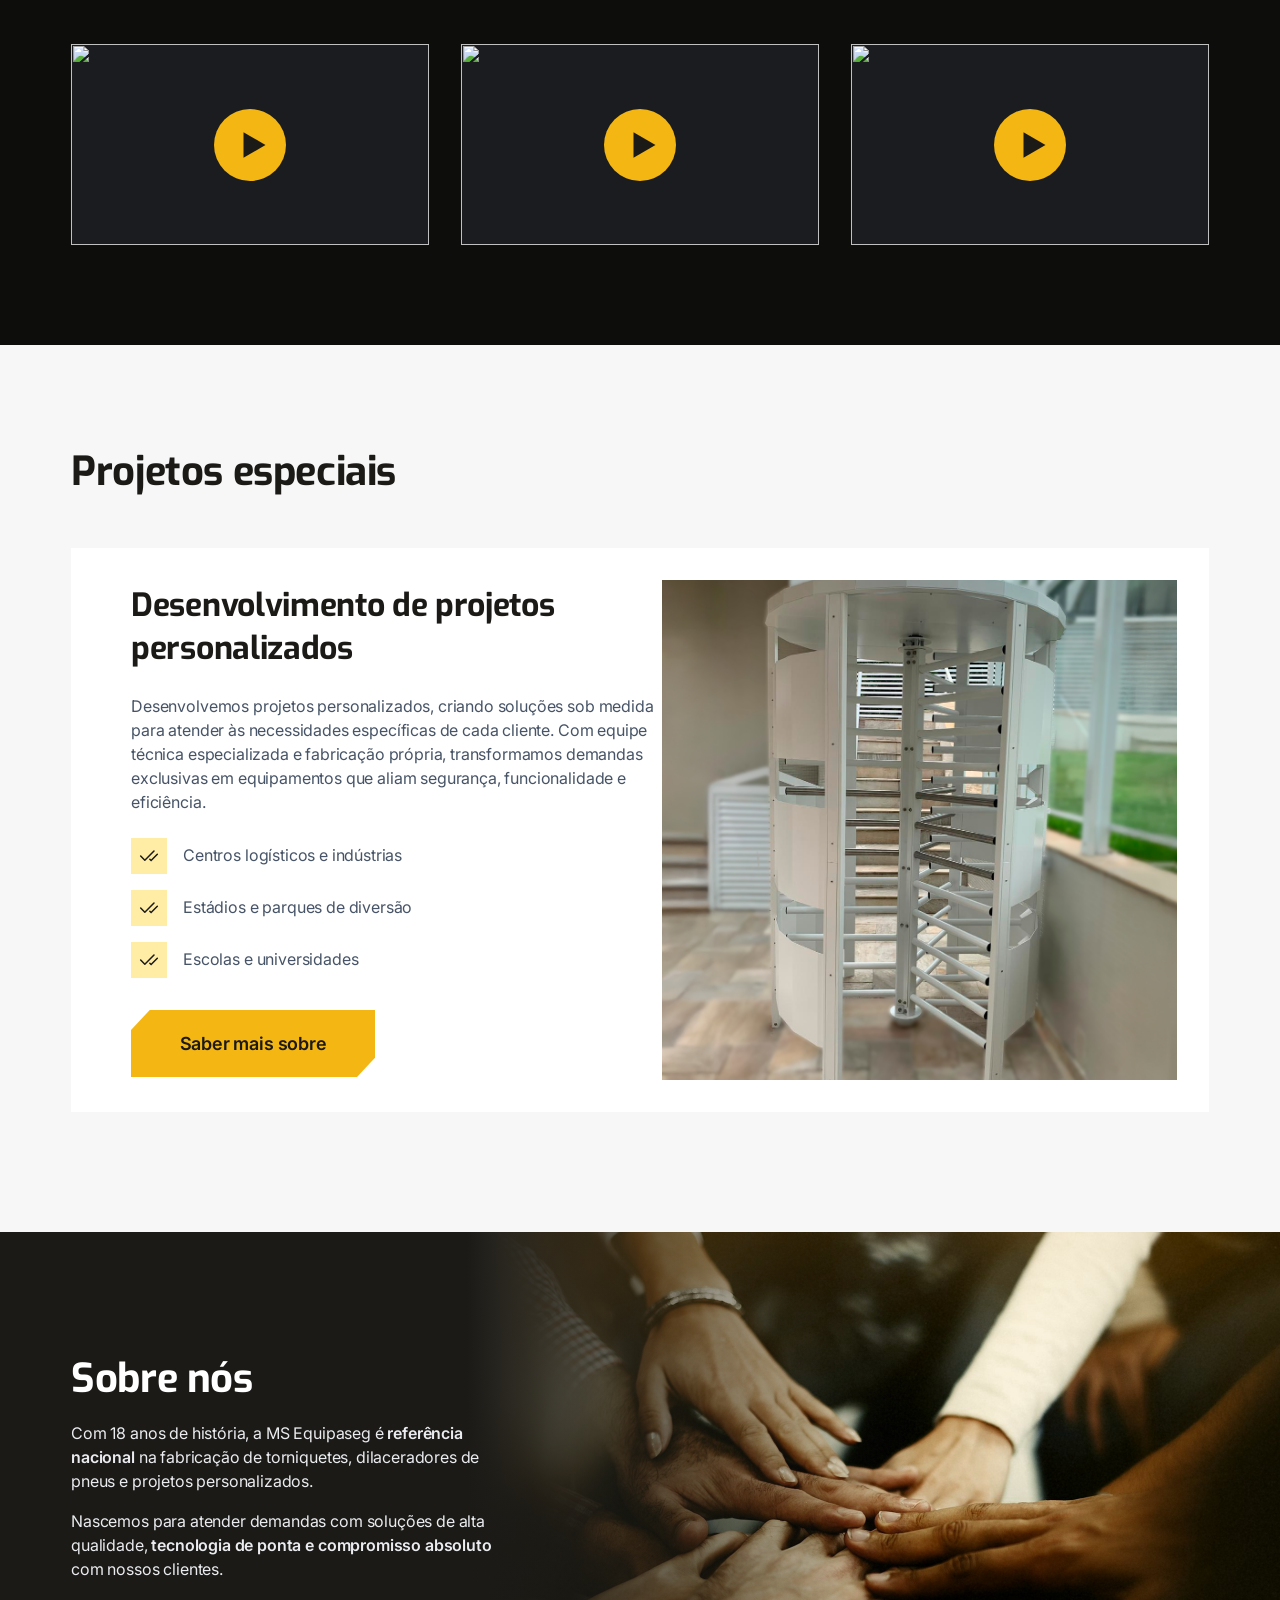
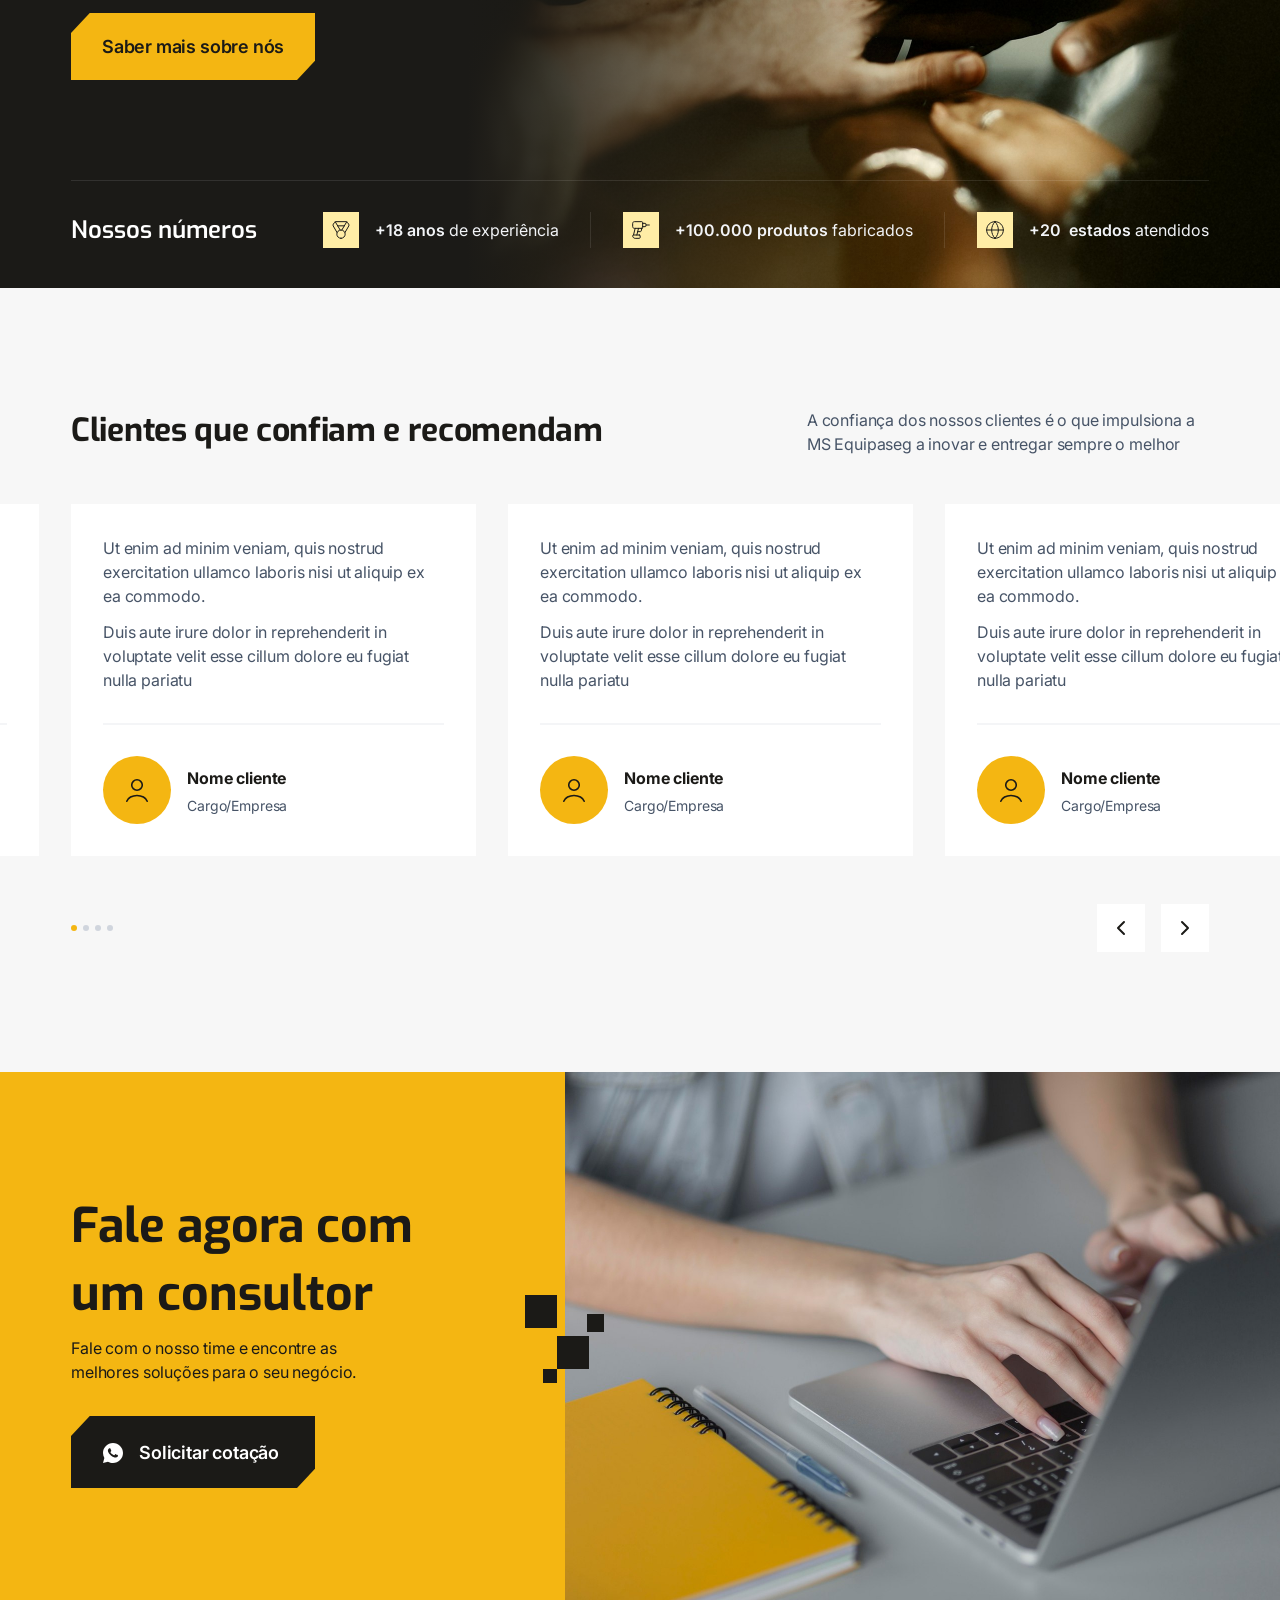
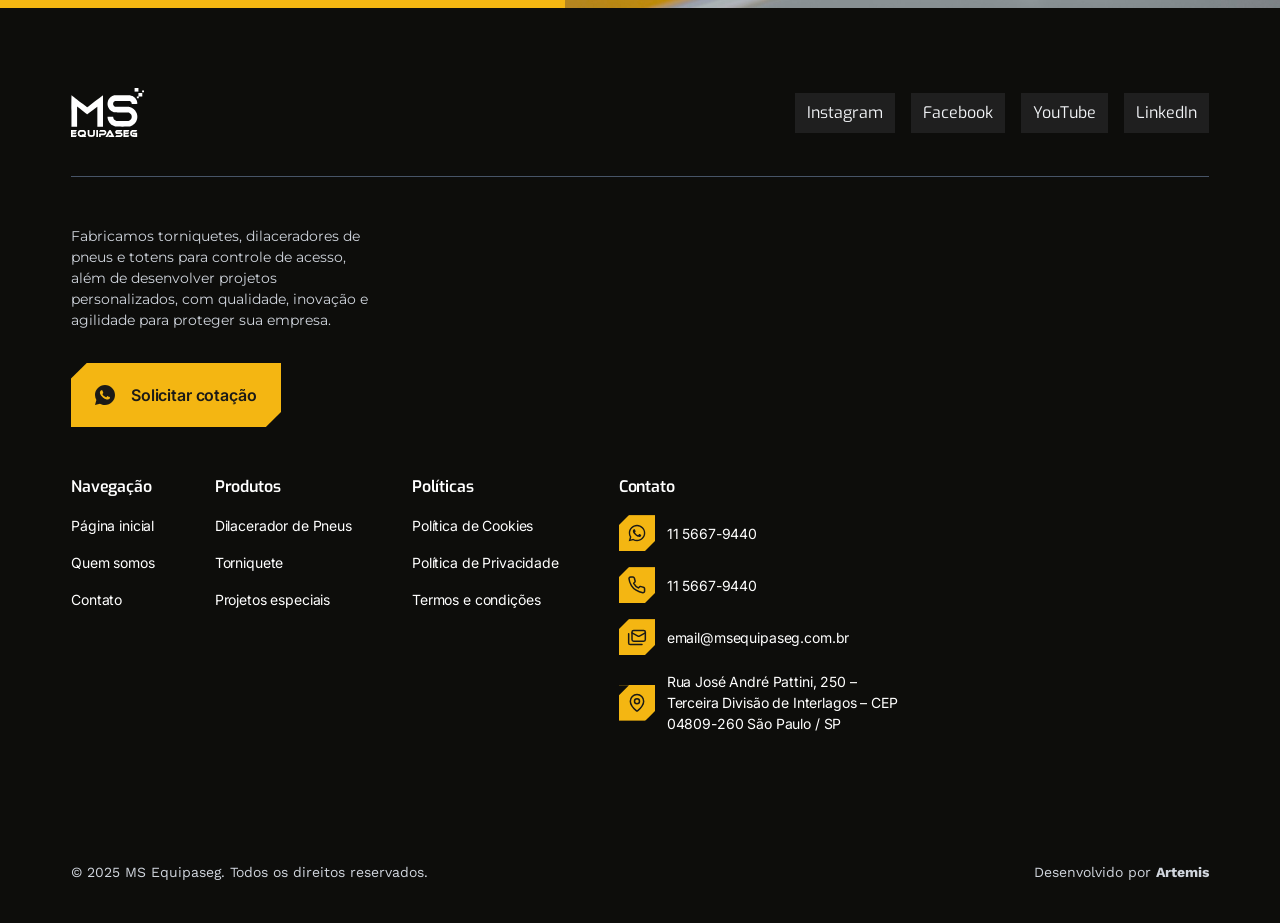
==== commit ae7aa3eb: "Nome Totens para Controle de Acesso em todo o site e título da home menor no celular Co-Authored-By:" ====
--- a/index.html
+++ b/index.html
@@ -34,7 +34,7 @@
             <ul class="sub-menu">
               <li><a href="dilacerador-de-pneus.html">Dilacerador de Pneus</a></li>
               <li><a href="torniquete.html">Torniquete</a></li>
-              <li><a href="controle-de-acesso.html">Controle de acesso</a></li>
+              <li><a href="controle-de-acesso.html">Totens para Controle de Acesso</a></li>
             </ul>
           </li>
           <li class="site-nav__item"><a class="site-nav__link" href="projetos.html">Projetos</a></li>
@@ -57,8 +57,8 @@
       <div class="hero__container container">
         <div class="hero__content">
           <div class="hero__text">
-            <h1 class="hero__title" id="hero-titulo">MS Equipaseg soluções em dispositivos para controle de acesso: Torniquetes e Dilaceradores</h1>
-            <p class="hero__subtitle">Soluções inteligentes em dispositivos para controle de acesso e segurança. Fabricamos torniquetes, dilaceradores de pneus e totens, além de desenvolver projetos personalizados, com qualidade, inovação e agilidade para proteger sua empresa.</p>
+            <h1 class="hero__title" id="hero-titulo">MS Equipaseg soluções em dispositivos para controle de acesso: Torniquetes, Dilaceradores e Totens para Controle de Acesso</h1>
+            <p class="hero__subtitle">Soluções inteligentes em dispositivos para controle de acesso e segurança. Fabricamos torniquetes, dilaceradores de pneus e totens para controle de acesso, além de desenvolver projetos personalizados, com qualidade, inovação e agilidade para proteger sua empresa.</p>
           </div>
 
           <a class="cta" href="https://wa.me/551156679440?text=Ol%C3%A1!%20Vim%20do%20site%2C%20gostaria%20de%20mais%20informa%C3%A7%C3%B5es" target="_blank" rel="noopener">
@@ -216,8 +216,8 @@
           <div class="feature-card__content">
             <div class="feature-card__body">
               <div class="feature-card__text">
-                <h3 class="feature-card__title" id="produto-totem">Totem</h3>
-                <p class="feature-card__desc">Os Totens foram desenvolvidos para ambientes que exigem robustez, durabilidade e flexibilidade operacional, como empresas, indústrias, condomínios, hospitais, instituições de ensino e estabelecimentos comerciais, entre outros.</p>
+                <h3 class="feature-card__title" id="produto-totem">Totens para Controle de Acesso</h3>
+                <p class="feature-card__desc">Os Totens para Controle de Acesso foram desenvolvidos para ambientes que exigem robustez, durabilidade e flexibilidade operacional, como empresas, indústrias, condomínios, hospitais, instituições de ensino e estabelecimentos comerciais, entre outros.</p>
               </div>
               <div class="feature-list feature-list--columns">
                 <ul class="feature-list__col">
@@ -489,7 +489,7 @@
 
       <div class="site-footer__main">
         <div class="site-footer__about">
-          <p class="site-footer__desc">Fabricamos torniquetes, dilaceradores de pneus e totens, além de desenvolver projetos personalizados, com qualidade, inovação e agilidade para proteger sua empresa.</p>
+          <p class="site-footer__desc">Fabricamos torniquetes, dilaceradores de pneus e totens para controle de acesso, além de desenvolver projetos personalizados, com qualidade, inovação e agilidade para proteger sua empresa.</p>
           <a class="cta cta--sm" href="https://wa.me/551156679440?text=Ol%C3%A1!%20Vim%20do%20site%2C%20gostaria%20de%20mais%20informa%C3%A7%C3%B5es" target="_blank" rel="noopener">
             <img class="cta__icon" src="theme/ms-equipaseg/assets/images/icon-whatsapp-dark.svg" alt="" width="20" height="20">
             <span>Solicitar cotação</span>
--- a/theme/ms-equipaseg/assets/css/main.css
+++ b/theme/ms-equipaseg/assets/css/main.css
@@ -2887,9 +2887,10 @@
     font-size: 14px;
   }
 
+  /* Fora da escala (48→28, pedido do usuário em 14/09/2026): com 32px o título longo da home tinha 8 linhas em 390px. */
   :root .hero__title {
-    font-size: 32px;
-    line-height: 43px;
+    font-size: 28px;
+    line-height: 37px;
   }
 
   :root .hero__subtitle {
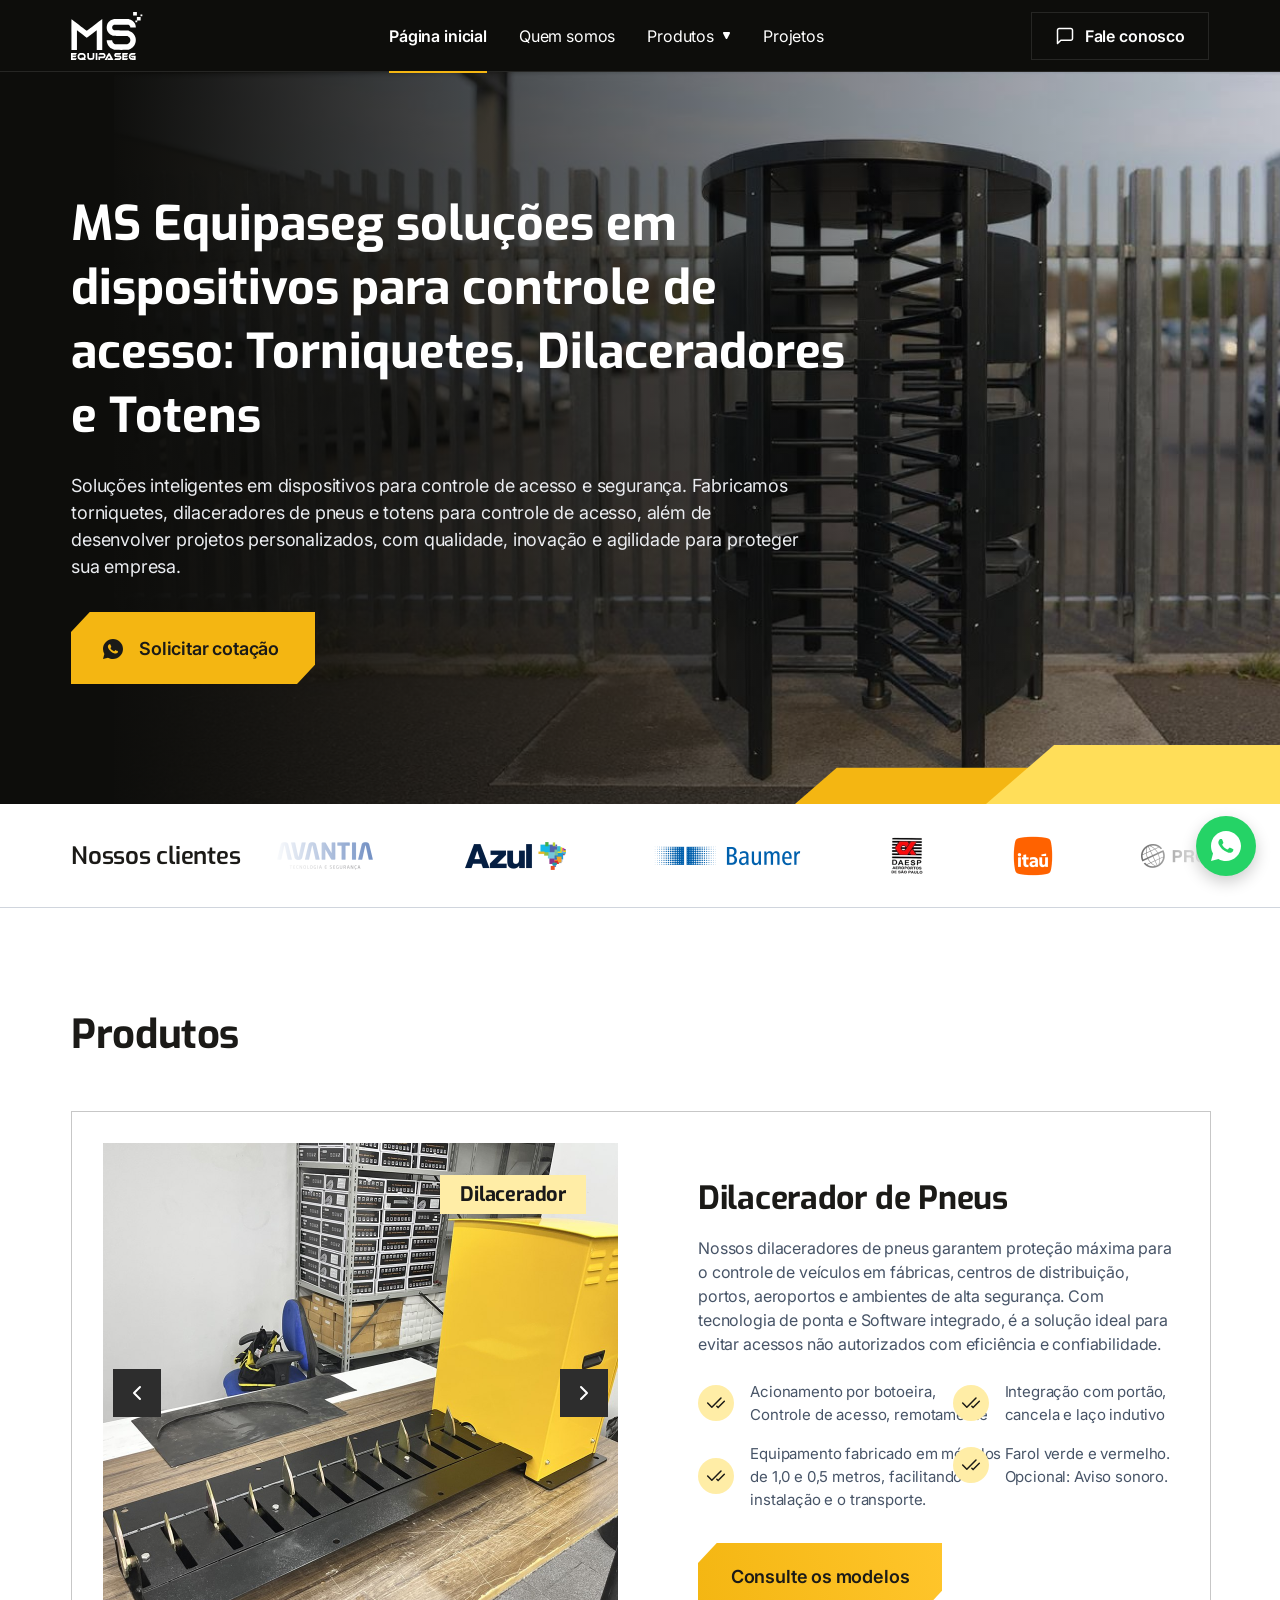
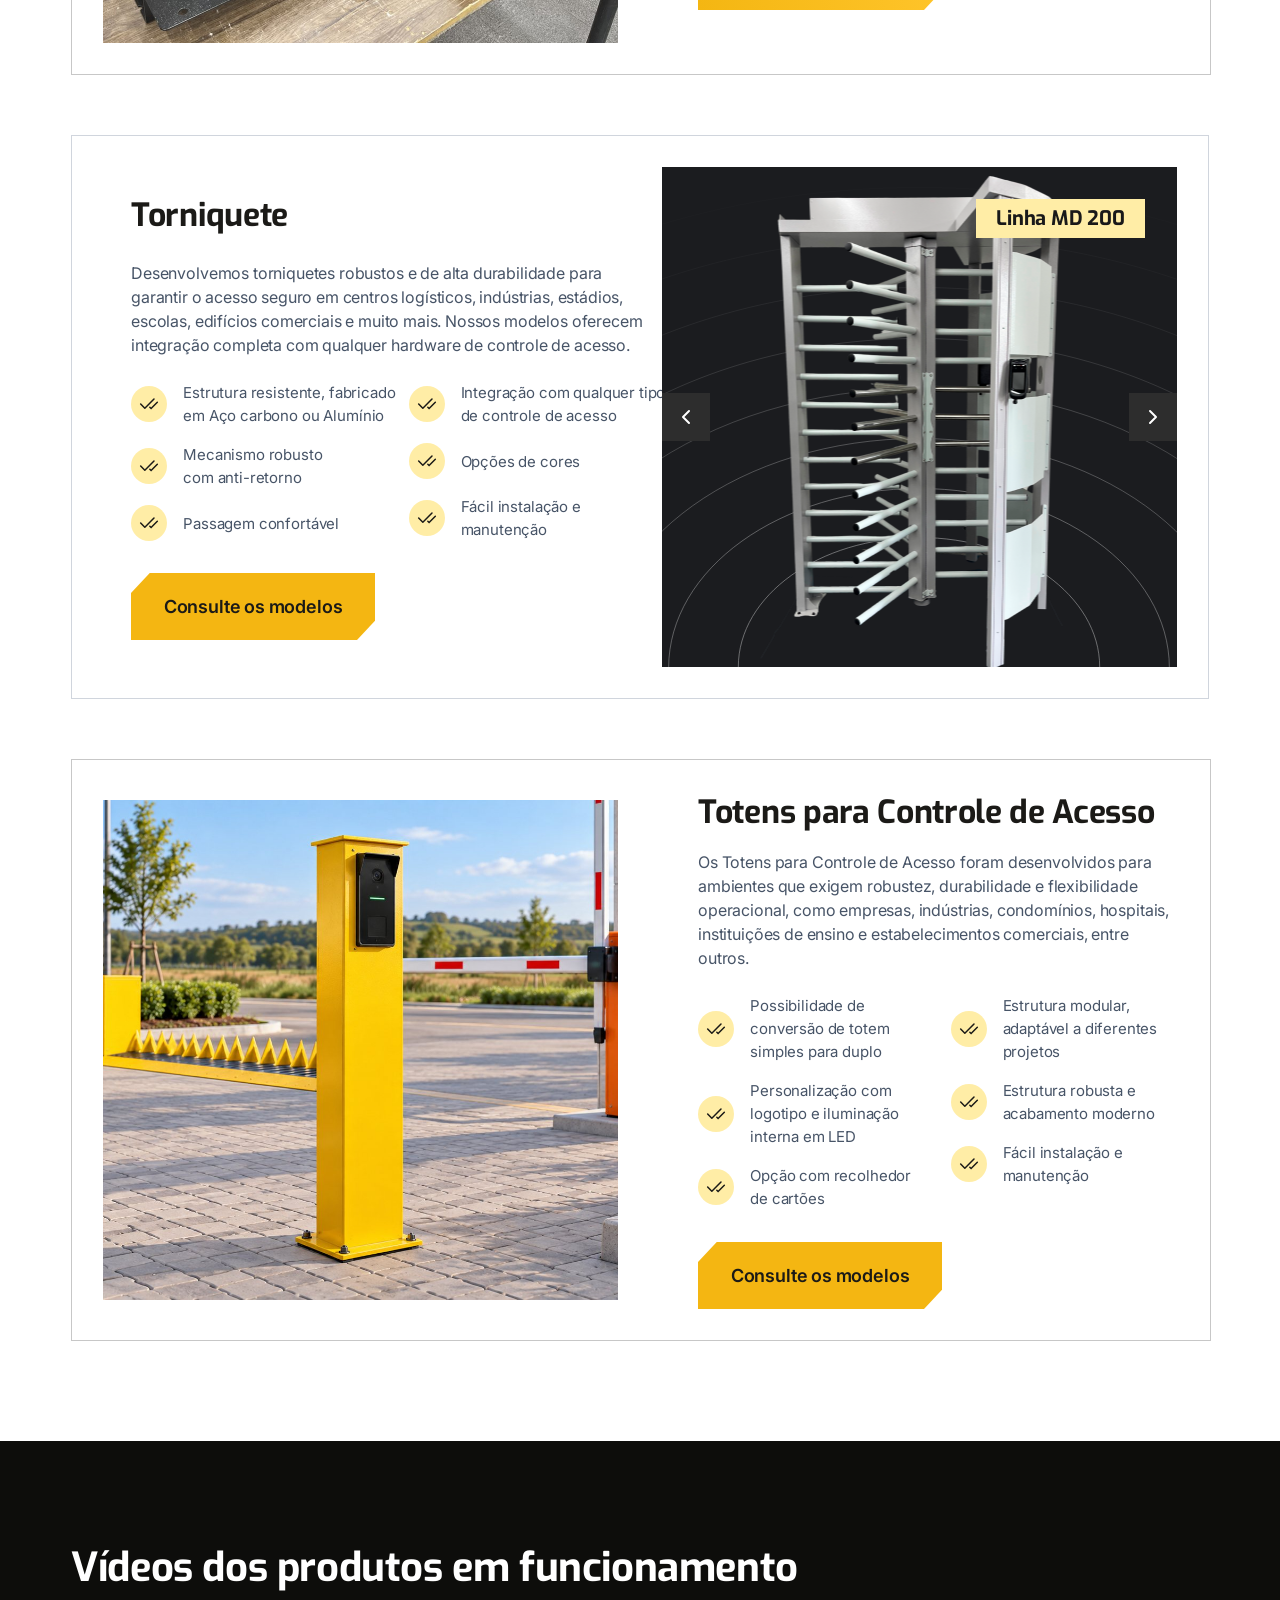
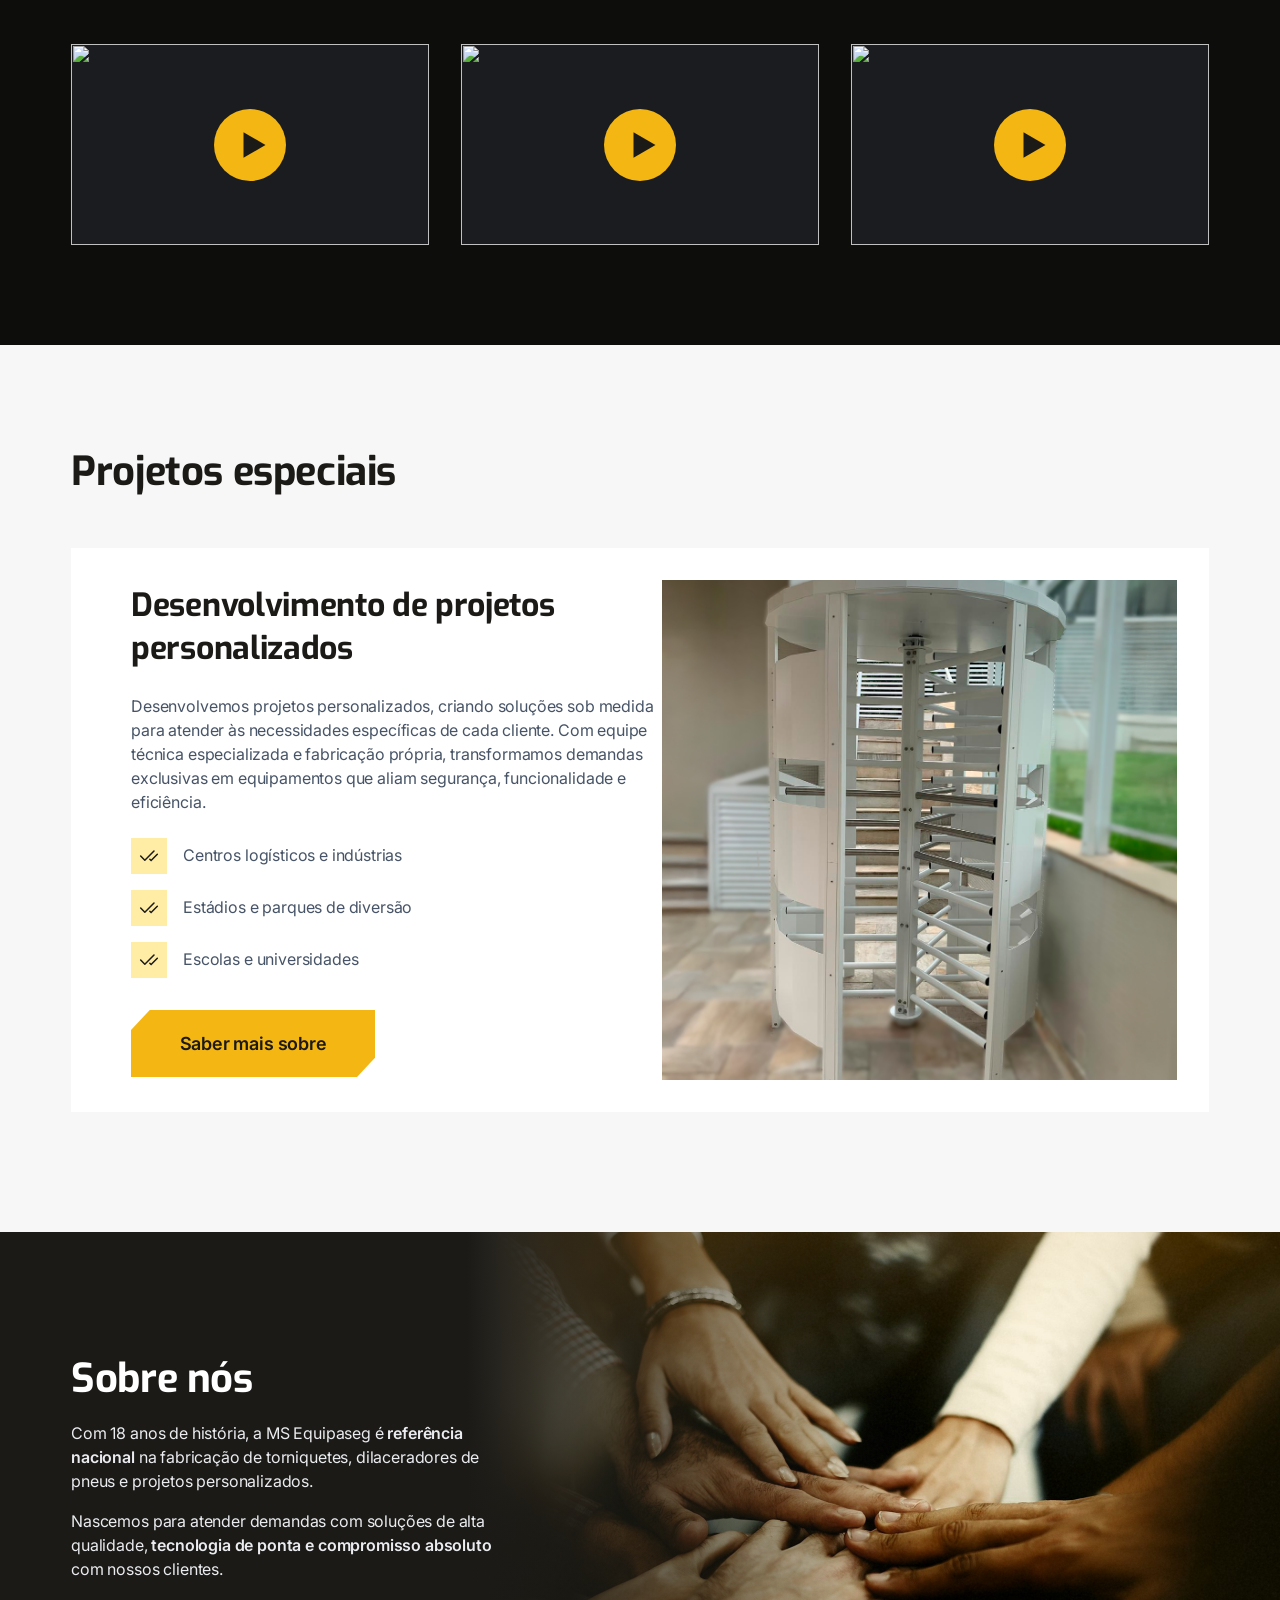
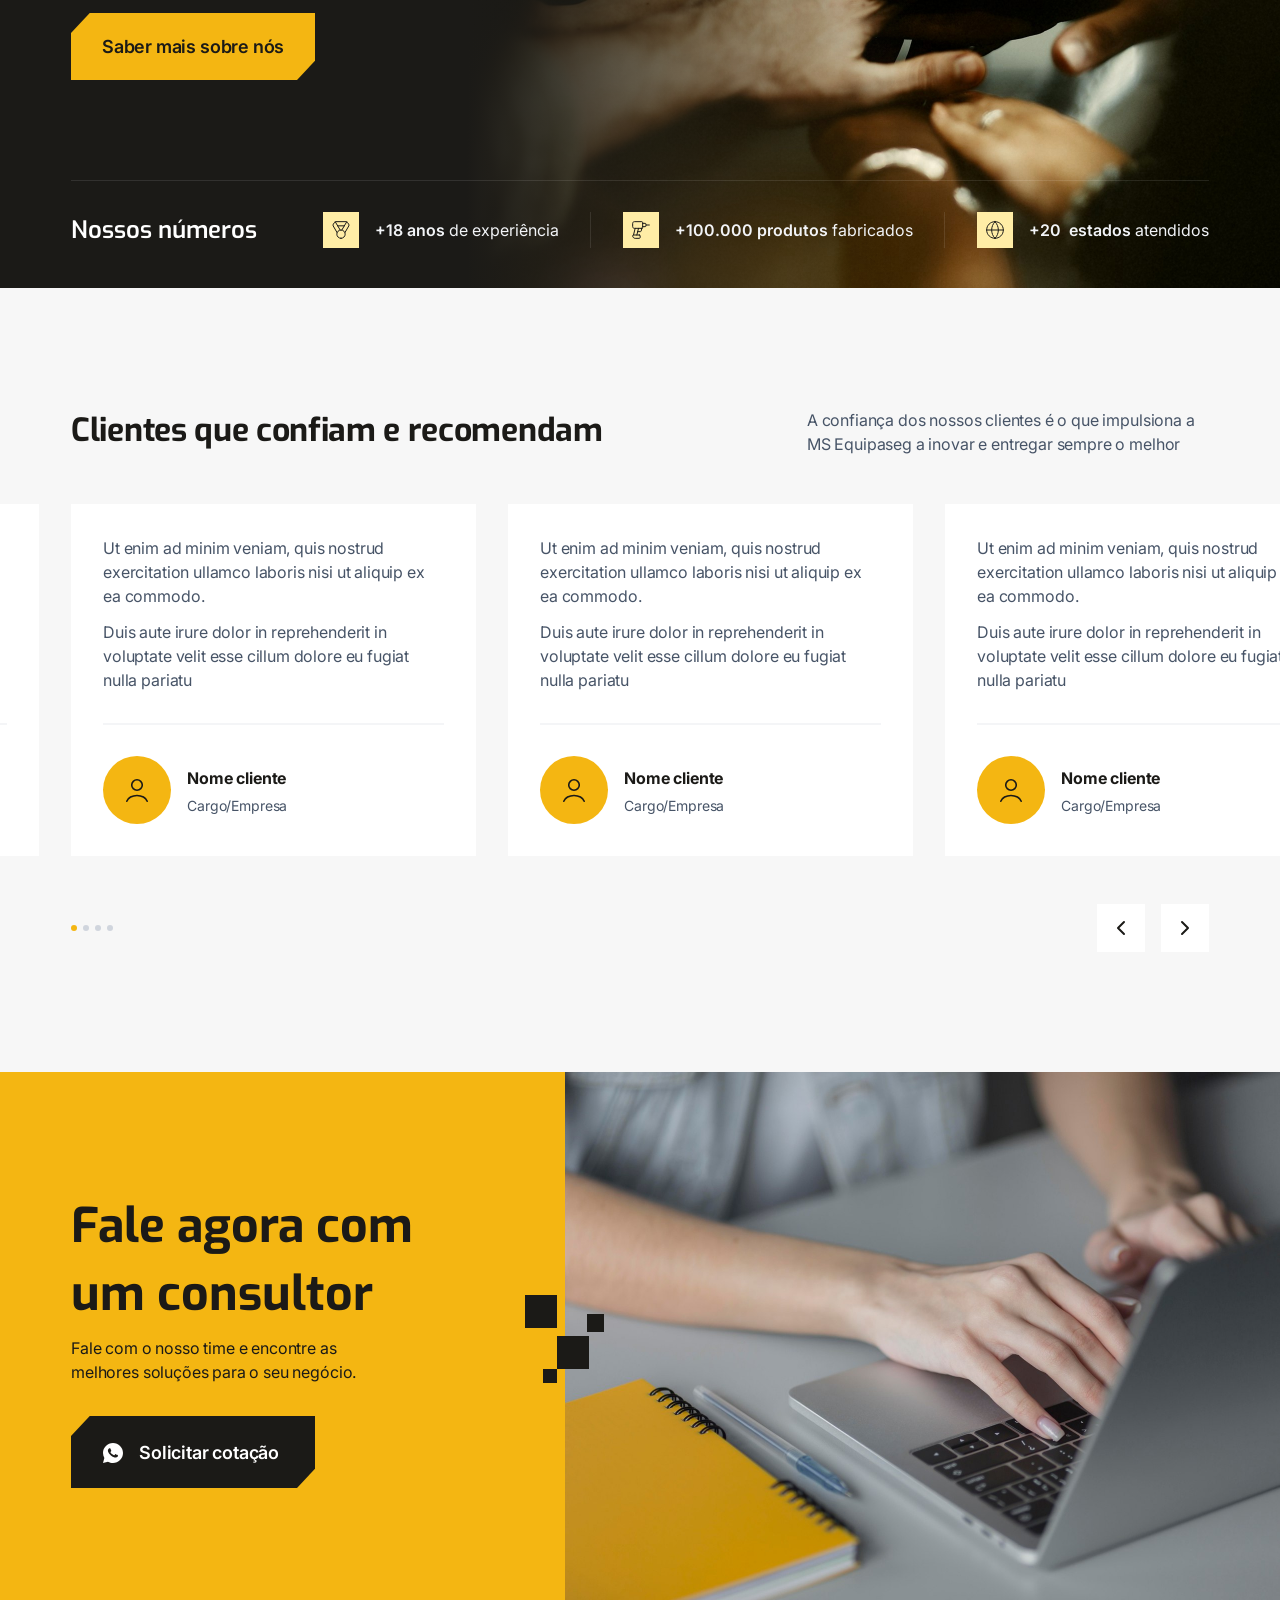
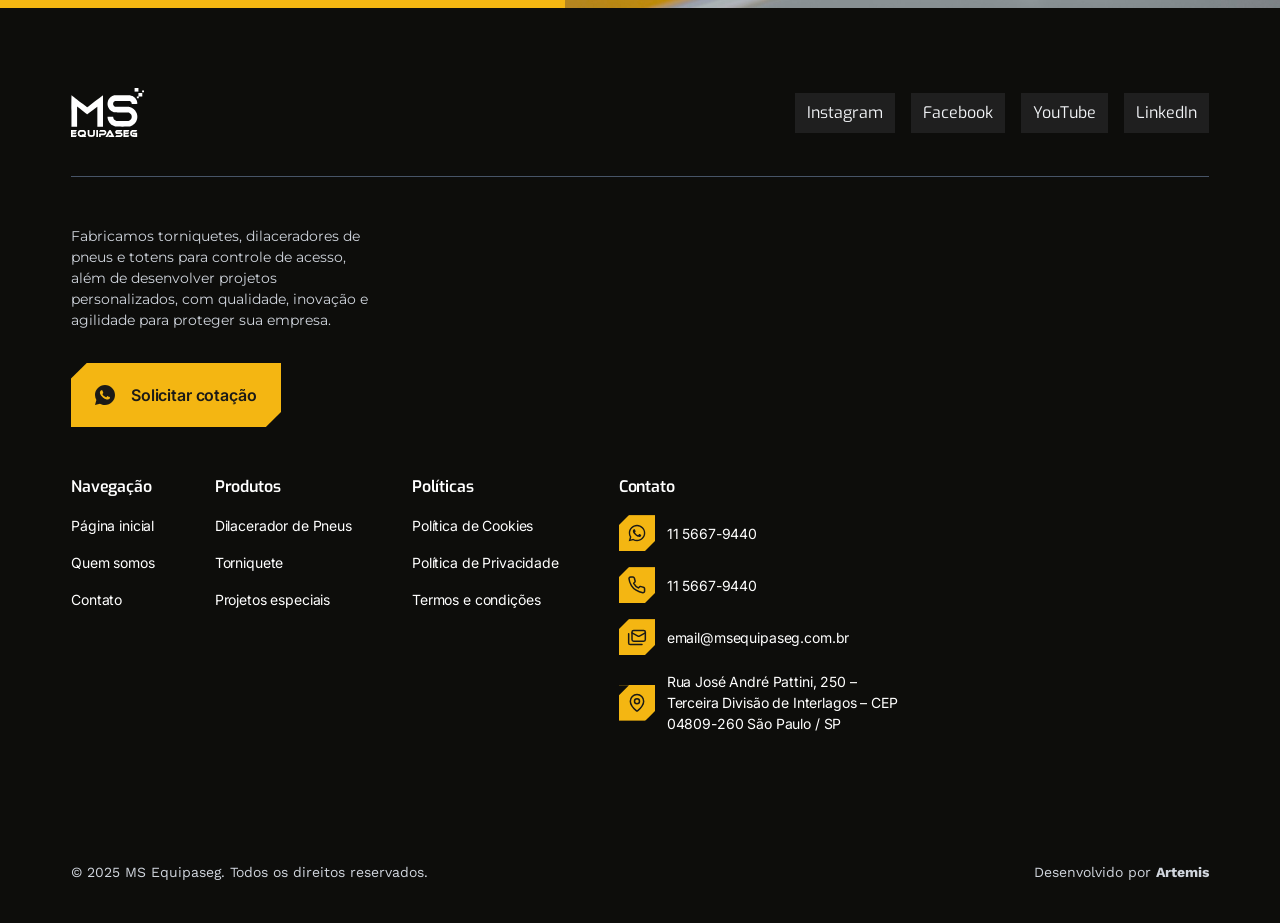
==== commit 16ab9f32: "Título da home sem o segundo 'para Controle de Acesso' Co-Authored-By: Claude Opus 5 <noreply@anthro" ====
--- a/index.html
+++ b/index.html
@@ -57,7 +57,7 @@
       <div class="hero__container container">
         <div class="hero__content">
           <div class="hero__text">
-            <h1 class="hero__title" id="hero-titulo">MS Equipaseg soluções em dispositivos para controle de acesso: Torniquetes, Dilaceradores e Totens para Controle de Acesso</h1>
+            <h1 class="hero__title" id="hero-titulo">MS Equipaseg soluções em dispositivos para controle de acesso: Torniquetes, Dilaceradores e Totens</h1>
             <p class="hero__subtitle">Soluções inteligentes em dispositivos para controle de acesso e segurança. Fabricamos torniquetes, dilaceradores de pneus e totens para controle de acesso, além de desenvolver projetos personalizados, com qualidade, inovação e agilidade para proteger sua empresa.</p>
           </div>
 
